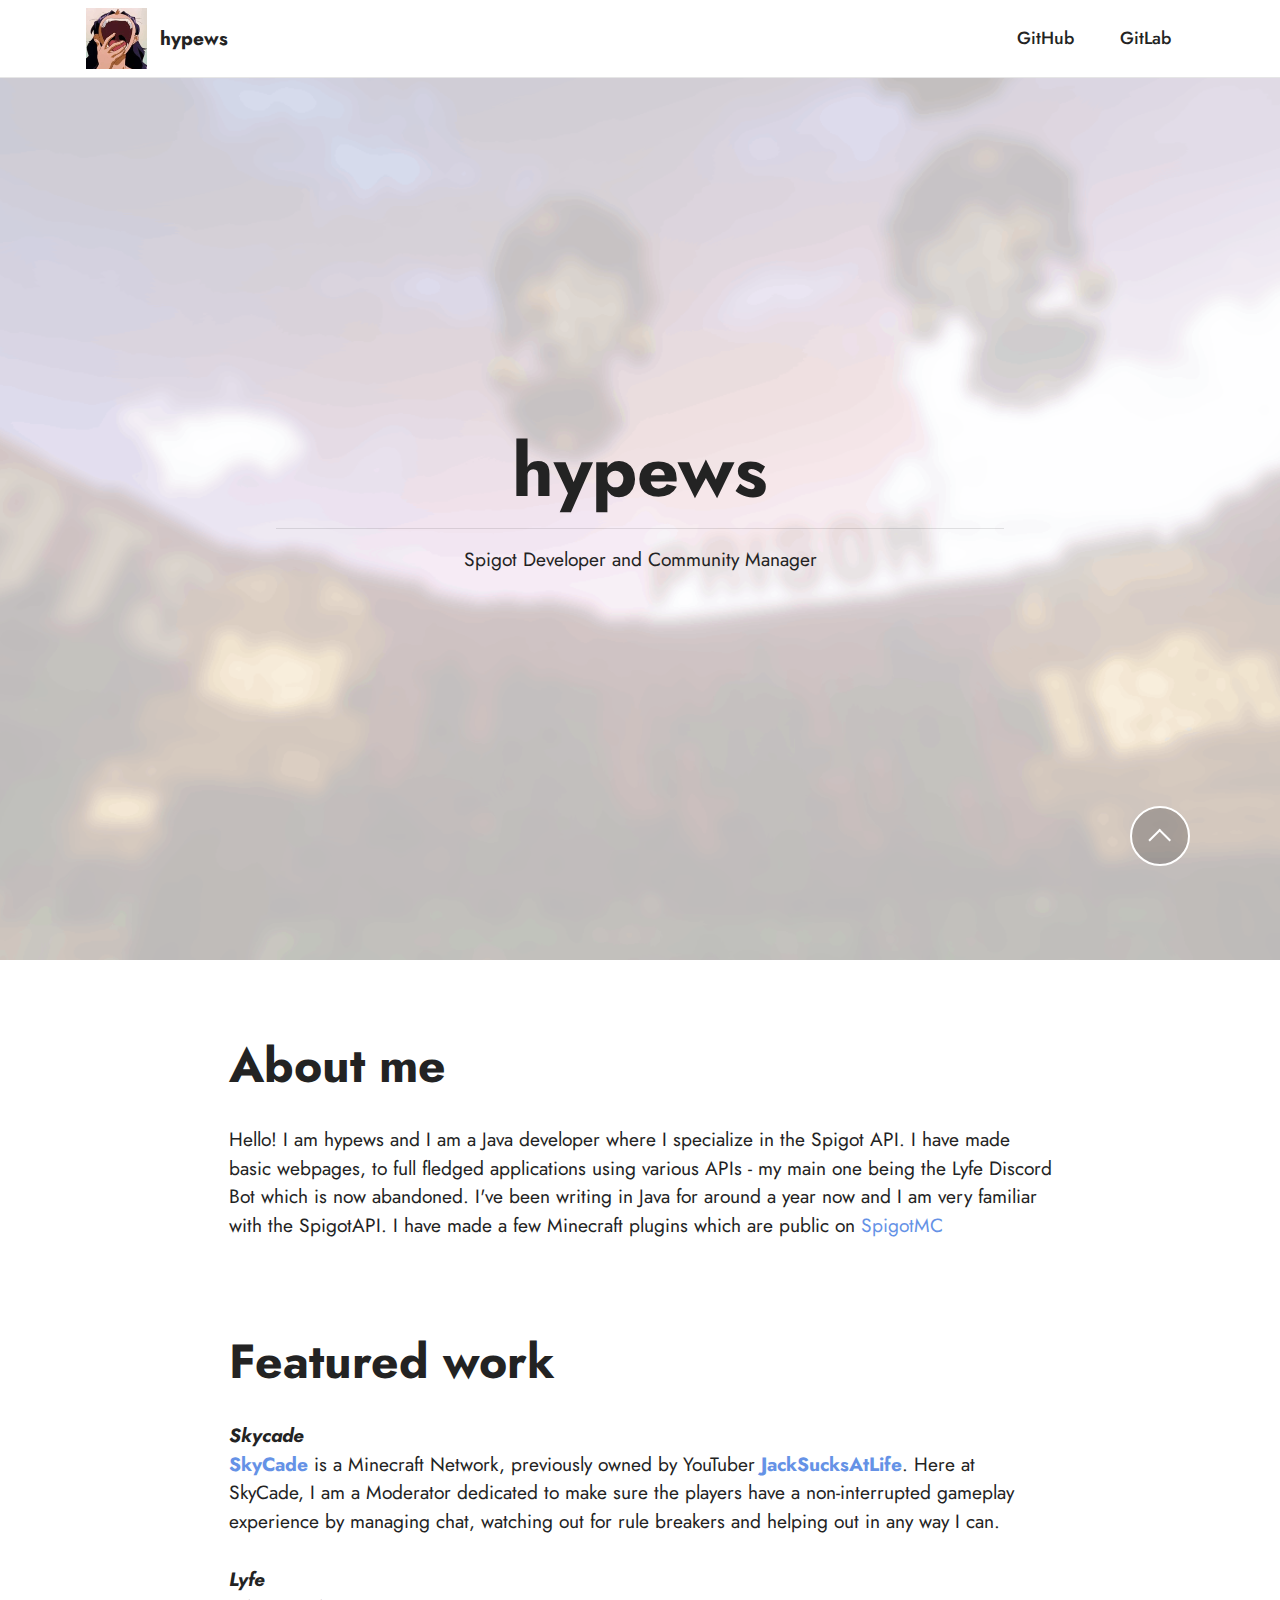
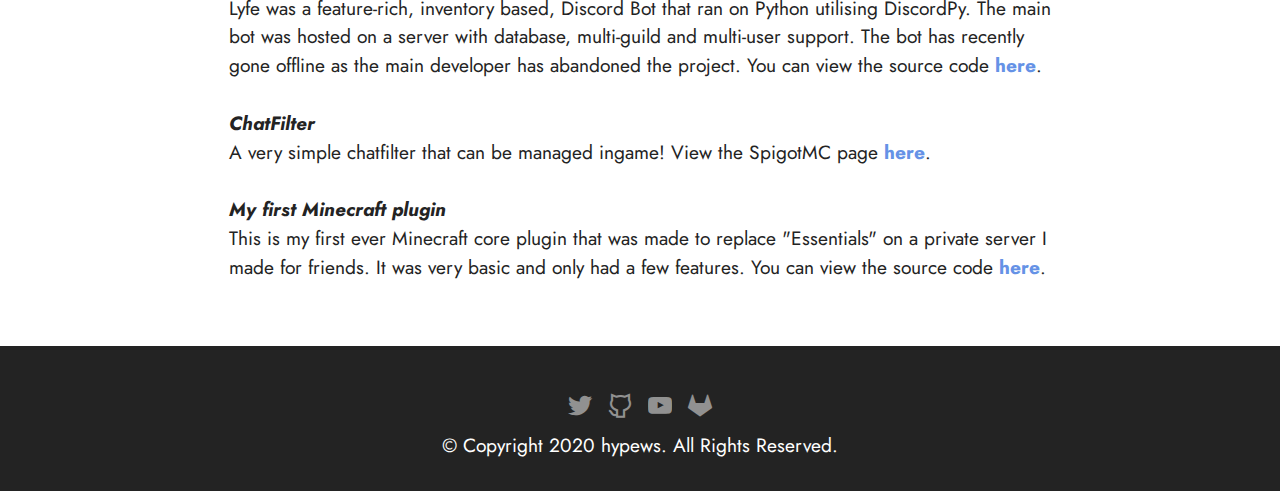
==== index.html @ 4311c2b2 "Removed advertising" ====
<!DOCTYPE html>
<html  >
<head>
  <!-- Site made with Mobirise Website Builder v5.3.0, https://mobirise.com -->
  <meta charset="UTF-8">
  <meta http-equiv="X-UA-Compatible" content="IE=edge">
  <meta name="generator" content="Mobirise v5.3.0, mobirise.com">
  <meta name="viewport" content="width=device-width, initial-scale=1, minimum-scale=1">
  <link rel="shortcut icon" href="assets/images/misato-121x121.png" type="image/x-icon">
  <meta name="description" content="The landing page for hypews.com">
  
  
  <title>hypews - Home</title>
  <link rel="stylesheet" href="assets/web/assets/mobirise-icons2/mobirise2.css">
  <link rel="stylesheet" href="assets/tether/tether.min.css">
  <link rel="stylesheet" href="assets/bootstrap/css/bootstrap.min.css">
  <link rel="stylesheet" href="assets/bootstrap/css/bootstrap-grid.min.css">
  <link rel="stylesheet" href="assets/bootstrap/css/bootstrap-reboot.min.css">
  <link rel="stylesheet" href="assets/animatecss/animate.css">
  <link rel="stylesheet" href="assets/dropdown/css/style.css">
  <link rel="stylesheet" href="assets/socicon/css/styles.css">
  <link rel="stylesheet" href="assets/theme/css/style.css">
  <link rel="preload" as="style" href="assets/mobirise/css/mbr-additional.css"><link rel="stylesheet" href="assets/mobirise/css/mbr-additional.css" type="text/css">
  
  
  
  
</head>
<body>
  
  <section class="menu cid-s48OLK6784" once="menu" id="menu1-h">
    
    <nav class="navbar navbar-dropdown navbar-fixed-top navbar-expand-lg">
        <div class="container">
            <div class="navbar-brand">
                <span class="navbar-logo">
                    <a href="https://hypews.com">
                        <img src="assets/images/misato-121x121.png" alt="Misato" style="height: 3.8rem;">
                    </a>
                </span>
                <span class="navbar-caption-wrap"><a class="navbar-caption text-black display-7" href="https://hypews.com">hypews</a></span>
            </div>
            <button class="navbar-toggler" type="button" data-toggle="collapse" data-target="#navbarSupportedContent" aria-controls="navbarNavAltMarkup" aria-expanded="false" aria-label="Toggle navigation">
                <div class="hamburger">
                    <span></span>
                    <span></span>
                    <span></span>
                    <span></span>
                </div>
            </button>
            <div class="collapse navbar-collapse" id="navbarSupportedContent">
                <ul class="navbar-nav nav-dropdown nav-right" data-app-modern-menu="true"><li class="nav-item"><a class="nav-link link text-black text-primary display-4" href="https://www.github.com/hypewsthedev">GitHub</a></li></ul>
                <ul class="navbar-nav nav-dropdown nav-right" data-app-modern-menu="true"><li class="nav-item"><a class="nav-link link text-black text-primary display-4" href="https://mywork.hypews.com">GitLab</a></li></ul>

                
            </div>
        </div>
    </nav>

</section>

<section class="header1 cid-s48MCQYojq mbr-fullscreen mbr-parallax-background" id="header1-f">

    

    <div class="mbr-overlay" style="opacity: 0.7; background-color: rgb(255, 255, 255);"></div>

    <div class="align-center container">
        <div class="row justify-content-center">
            <div class="col-12 col-lg-8">
                <h1 class="mbr-section-title mbr-fonts-style mb-3 display-1"><strong>hypews</strong></h1>
                <hr>
                <p class="mbr-text mbr-fonts-style display-7">Spigot Developer and Community Manager</p>
                
            </div>
        </div>
    </div>
</section>

<section class="content1 cid-s48udlf8KU" id="content1-8">
    
    <div class="container">
        <div class="row justify-content-center">
            <div class="title col-12 col-md-9">
                <h3 class="mbr-section-title mbr-fonts-style align-center mb-4 display-2"><strong>About me</strong></h3>
                <h4 class="mbr-section-subtitle align-center mbr-fonts-style mb-4 display-7">Hello! I am hypews and I am a Java developer where I specialize in the Spigot API. I have made basic webpages, to full fledged applications using various APIs - my main one being the Lyfe Discord Bot which is now abandoned. I've been writing in Java for around a year now and I am very familiar with the SpigotAPI. I have made a few Minecraft plugins which are public on <a href="https://www.spigotmc.org" class="text-primary">SpigotMC</a></h4>
                
            </div>
        </div>
    </div>
</section>

<section class="content1 cid-s48vaXqeL6" id="content1-b">
    
    <div class="container">
        <div class="row justify-content-center">
            <div class="title col-12 col-md-9">
                <h3 class="mbr-section-title mbr-fonts-style align-center mb-4 display-2"><strong>Featured work</strong></h3>
                <h4 class="mbr-section-subtitle align-center mbr-fonts-style mb-4 display-7"><strong><em>Skycade</em></strong><br><a href="https://www.skycade.net/" class="text-primary"><strong>SkyCade </strong></a>is a Minecraft Network, previously owned by YouTuber <a href="https://www.youtube.com/c/JackSucksAtLife" class="text-primary"><strong>JackSucksAtLife</strong></a>. Here at SkyCade, I am a Moderator dedicated to make sure the players have a non-interrupted gameplay experience by managing chat, watching out for rule breakers and helping out in any way I can.<br><br><strong><em>Lyfe</em></strong><br>Lyfe was a feature-rich, inventory based, Discord Bot that ran on Python utilising DiscordPy. The main bot was hosted on a server with database, multi-guild and multi-user support. The bot has recently gone offline as the main developer has abandoned the project. You can view the source code <a href="https://github.com/hypewsthedev/Lyfe-ABANDONED-" class="text-primary"><strong>here</strong></a>.<br><br><strong><em>ChatFilter</em></strong><br>A very simple chatfilter that can be managed ingame! View the SpigotMC page <a href="https://www.spigotmc.org/resources/ez-chatfilter-1-8-1-16-5.89641/" class="text-primary"><strong>here</strong></a>.<br><br><strong><em>My first Minecraft plugin</em></strong><br>This is my first ever Minecraft core plugin that was made to replace "Essentials" on a private server I made for friends. It was very basic and only had a few features. You can view the source code <a href="https://github.com/hypewsthedev/FroggiesCore" class="text-primary"><strong>here</strong></a>.</h4>
                
            </div>
        </div>
    </div>
</section>

<section class="footer3 cid-s48P1Icc8J" once="footers" id="footer3-i">

    

    

    <div class="container">
        <div class="media-container-row align-center mbr-white">
            <div class="row row-links">
                <ul class="foot-menu">
                    
                    
                    
                    
                    
                <li class="foot-menu-item mbr-fonts-style display-7"></li><li class="foot-menu-item mbr-fonts-style display-7"></li><li class="foot-menu-item mbr-fonts-style display-7"></li></ul>
            </div>
            <div class="row social-row">
                <div class="social-list align-right pb-2">
                    
                    
                    
                    
                    
                    
                <div class="soc-item">
                        <a href="https://twitter.com/nothypews" target="_blank">
                            <span class="mbr-iconfont mbr-iconfont-social socicon-twitter socicon"></span>
                        </a>
                    </div><div class="soc-item">
                        <a href="https://www.github.com/hypewsthedev" target="_blank">
                            <span class="mbr-iconfont mbr-iconfont-social mobi-mbri-github mobi-mbri"></span>
                        </a>
                    </div><div class="soc-item">
                        <a href="https://www.youtube.com/channel/UC7QT_BoThCjXbhr1gZHFKJg" target="_blank">
                            <span class="mbr-iconfont mbr-iconfont-social socicon-youtube socicon"></span>
                        </a>
                    </div><div class="soc-item">
                        <a href="https://gitlab.com/notHypews" target="_blank">
                            <span class="mbr-iconfont mbr-iconfont-social socicon-gitlab socicon"></span>
                        </a>
                    </div></div>
            </div>
            <div class="row row-copirayt">
                <p class="mbr-text mb-0 mbr-fonts-style mbr-white align-center display-7">
                    © Copyright 2020 hypews. All Rights Reserved.
                </p>
            </div>
        </div>
    </div>
</section>

 <div id="scrollToTop" class="scrollToTop mbr-arrow-up"><a style="text-align: center;"><i class="mbr-arrow-up-icon mbr-arrow-up-icon-cm cm-icon cm-icon-smallarrow-up"></i></a></div>
    <input name="animation" type="hidden">
  </body>
</html>
---- assets/web/assets/mobirise-icons2/mobirise2.css ----
@font-face {
  font-family: 'Moririse2';
  font-display: swap;
  src:  url('mobirise2.eot?f2bix4');
  src:  url('mobirise2.eot?f2bix4#iefix') format('embedded-opentype'),
    url('mobirise2.ttf?f2bix4') format('truetype'),
    url('mobirise2.woff?f2bix4') format('woff'),
    url('mobirise2.svg?f2bix4#mobirise2') format('svg');
  font-weight: normal;
  font-style: normal;
}

[class^="mobi-"], [class*=" mobi-"] {
  /* use !important to prevent issues with browser extensions that change fonts */
  font-family: 'Moririse2' !important;
  speak: none;
  font-style: normal;
  font-weight: normal;
  font-variant: normal;
  text-transform: none;
  line-height: 1;

  /* Better Font Rendering =========== */
  -webkit-font-smoothing: antialiased;
  -moz-osx-font-smoothing: grayscale;
}

.mobi-mbri-add-submenu:before {
  content: "\e900";
}
.mobi-mbri-alert:before {
  content: "\e901";
}
.mobi-mbri-align-center:before {
  content: "\e902";
}
.mobi-mbri-align-justify:before {
  content: "\e903";
}
.mobi-mbri-align-left:before {
  content: "\e904";
}
.mobi-mbri-align-right:before {
  content: "\e905";
}
.mobi-mbri-android:before {
  content: "\e906";
}
.mobi-mbri-apple:before {
  content: "\e907";
}
.mobi-mbri-arrow-down:before {
  content: "\e908";
}
.mobi-mbri-arrow-next:before {
  content: "\e909";
}
.mobi-mbri-arrow-prev:before {
  content: "\e90a";
}
.mobi-mbri-arrow-up:before {
  content: "\e90b";
}
.mobi-mbri-bold:before {
  content: "\e90c";
}
.mobi-mbri-bookmark:before {
  content: "\e90d";
}
.mobi-mbri-bootstrap:before {
  content: "\e90e";
}
.mobi-mbri-briefcase:before {
  content: "\e90f";
}
.mobi-mbri-browse:before {
  content: "\e910";
}
.mobi-mbri-bulleted-list:before {
  content: "\e911";
}
.mobi-mbri-calendar:before {
  content: "\e912";
}
.mobi-mbri-camera:before {
  content: "\e913";
}
.mobi-mbri-cart-add:before {
  content: "\e914";
}
.mobi-mbri-cart-full:before {
  content: "\e915";
}
.mobi-mbri-cash:before {
  content: "\e916";
}
.mobi-mbri-change-style:before {
  content: "\e917";
}
.mobi-mbri-chat:before {
  content: "\e918";
}
.mobi-mbri-clock:before {
  content: "\e919";
}
.mobi-mbri-close:before {
  content: "\e91a";
}
.mobi-mbri-cloud:before {
  content: "\e91b";
}
.mobi-mbri-code:before {
  content: "\e91c";
}
.mobi-mbri-contact-form:before {
  content: "\e91d";
}
.mobi-mbri-credit-card:before {
  content: "\e91e";
}
.mobi-mbri-cursor-click:before {
  content: "\e91f";
}
.mobi-mbri-cust-feedback:before {
  content: "\e920";
}
.mobi-mbri-database:before {
  content: "\e921";
}
.mobi-mbri-delivery:before {
  content: "\e922";
}
.mobi-mbri-desktop:before {
  content: "\e923";
}
.mobi-mbri-devices:before {
  content: "\e924";
}
.mobi-mbri-down:before {
  content: "\e925";
}
.mobi-mbri-download-2:before {
  content: "\e926";
}
.mobi-mbri-download:before {
  content: "\e927";
}
.mobi-mbri-drag-n-drop-2:before {
  content: "\e928";
}
.mobi-mbri-drag-n-drop:before {
  content: "\e929";
}
.mobi-mbri-edit-2:before {
  content: "\e92a";
}
.mobi-mbri-edit:before {
  content: "\e92b";
}
.mobi-mbri-error:before {
  content: "\e92c";
}
.mobi-mbri-extension:before {
  content: "\e92d";
}
.mobi-mbri-features:before {
  content: "\e92e";
}
.mobi-mbri-file:before {
  content: "\e92f";
}
.mobi-mbri-flag:before {
  content: "\e930";
}
.mobi-mbri-folder:before {
  content: "\e931";
}
.mobi-mbri-gift:before {
  content: "\e932";
}
.mobi-mbri-github:before {
  content: "\e933";
}
.mobi-mbri-globe-2:before {
  content: "\e934";
}
.mobi-mbri-globe:before {
  content: "\e935";
}
.mobi-mbri-growing-chart:before {
  content: "\e936";
}
.mobi-mbri-hearth:before {
  content: "\e937";
}
.mobi-mbri-help:before {
  content: "\e938";
}
.mobi-mbri-home:before {
  content: "\e939";
}
.mobi-mbri-hot-cup:before {
  content: "\e93a";
}
.mobi-mbri-idea:before {
  content: "\e93b";
}
.mobi-mbri-image-gallery:before {
  content: "\e93c";
}
.mobi-mbri-image-slider:before {
  content: "\e93d";
}
.mobi-mbri-info:before {
  content: "\e93e";
}
.mobi-mbri-italic:before {
  content: "\e93f";
}
.mobi-mbri-key:before {
  content: "\e940";
}
.mobi-mbri-laptop:before {
  content: "\e941";
}
.mobi-mbri-layers:before {
  content: "\e942";
}
.mobi-mbri-left-right:before {
  content: "\e943";
}
.mobi-mbri-left:before {
  content: "\e944";
}
.mobi-mbri-letter:before {
  content: "\e945";
}
.mobi-mbri-like:before {
  content: "\e946";
}
.mobi-mbri-link:before {
  content: "\e947";
}
.mobi-mbri-lock:before {
  content: "\e948";
}
.mobi-mbri-login:before {
  content: "\e949";
}
.mobi-mbri-logout:before {
  content: "\e94a";
}
.mobi-mbri-magic-stick:before {
  content: "\e94b";
}
.mobi-mbri-map-pin:before {
  content: "\e94c";
}
.mobi-mbri-menu:before {
  content: "\e94d";
}
.mobi-mbri-mobile-2:before {
  content: "\e94e";
}
.mobi-mbri-mobile-horizontal:before {
  content: "\e94f";
}
.mobi-mbri-mobile:before {
  content: "\e950";
}
.mobi-mbri-mobirise:before {
  content: "\e951";
}
.mobi-mbri-more-horizontal:before {
  content: "\e952";
}
.mobi-mbri-more-vertical:before {
  content: "\e953";
}
.mobi-mbri-music:before {
  content: "\e954";
}
.mobi-mbri-new-file:before {
  content: "\e955";
}
.mobi-mbri-numbered-list:before {
  content: "\e956";
}
.mobi-mbri-opened-folder:before {
  content: "\e957";
}
.mobi-mbri-pages:before {
  content: "\e958";
}
.mobi-mbri-paper-plane:before {
  content: "\e959";
}
.mobi-mbri-paperclip:before {
  content: "\e95a";
}
.mobi-mbri-phone:before {
  content: "\e95b";
}
.mobi-mbri-photo:before {
  content: "\e95c";
}
.mobi-mbri-photos:before {
  content: "\e95d";
}
.mobi-mbri-pin:before {
  content: "\e95e";
}
.mobi-mbri-play:before {
  content: "\e95f";
}
.mobi-mbri-plus:before {
  content: "\e960";
}
.mobi-mbri-preview:before {
  content: "\e961";
}
.mobi-mbri-print:before {
  content: "\e962";
}
.mobi-mbri-protect:before {
  content: "\e963";
}
.mobi-mbri-question:before {
  content: "\e964";
}
.mobi-mbri-quote-left:before {
  content: "\e965";
}
.mobi-mbri-quote-right:before {
  content: "\e966";
}
.mobi-mbri-redo:before {
  content: "\e967";
}
.mobi-mbri-refresh:before {
  content: "\e968";
}
.mobi-mbri-responsive-2:before {
  content: "\e969";
}
.mobi-mbri-responsive:before {
  content: "\e96a";
}
.mobi-mbri-right:before {
  content: "\e96b";
}
.mobi-mbri-rocket:before {
  content: "\e96c";
}
.mobi-mbri-sad-face:before {
  content: "\e96d";
}
.mobi-mbri-sale:before {
  content: "\e96e";
}
.mobi-mbri-save:before {
  content: "\e96f";
}
.mobi-mbri-search:before {
  content: "\e970";
}
.mobi-mbri-setting-2:before {
  content: "\e971";
}
.mobi-mbri-setting-3:before {
  content: "\e972";
}
.mobi-mbri-setting:before {
  content: "\e973";
}
.mobi-mbri-share:before {
  content: "\e974";
}
.mobi-mbri-shopping-bag:before {
  content: "\e975";
}
.mobi-mbri-shopping-basket:before {
  content: "\e976";
}
.mobi-mbri-shopping-cart:before {
  content: "\e977";
}
.mobi-mbri-sites:before {
  content: "\e978";
}
.mobi-mbri-smile-face:before {
  content: "\e979";
}
.mobi-mbri-speed:before {
  content: "\e97a";
}
.mobi-mbri-star:before {
  content: "\e97b";
}
.mobi-mbri-success:before {
  content: "\e97c";
}
.mobi-mbri-sun:before {
  content: "\e97d";
}
.mobi-mbri-sun2:before {
  content: "\e97e";
}
.mobi-mbri-tablet-vertical:before {
  content: "\e97f";
}
.mobi-mbri-tablet:before {
  content: "\e980";
}
.mobi-mbri-target:before {
  content: "\e981";
}
.mobi-mbri-timer:before {
  content: "\e982";
}
.mobi-mbri-to-ftp:before {
  content: "\e983";
}
.mobi-mbri-to-local-drive:before {
  content: "\e984";
}
.mobi-mbri-touch-swipe:before {
  content: "\e985";
}
.mobi-mbri-touch:before {
  content: "\e986";
}
.mobi-mbri-trash:before {
  content: "\e987";
}
.mobi-mbri-underline:before {
  content: "\e988";
}
.mobi-mbri-undo:before {
  content: "\e989";
}
.mobi-mbri-unlink:before {
  content: "\e98a";
}
.mobi-mbri-unlock:before {
  content: "\e98b";
}
.mobi-mbri-up-down:before {
  content: "\e98c";
}
.mobi-mbri-up:before {
  content: "\e98d";
}
.mobi-mbri-update:before {
  content: "\e98e";
}
.mobi-mbri-upload-2:before {
  content: "\e98f";
}
.mobi-mbri-upload:before {
  content: "\e990";
}
.mobi-mbri-user-2:before {
  content: "\e991";
}
.mobi-mbri-user:before {
  content: "\e992";
}
.mobi-mbri-users:before {
  content: "\e993";
}
.mobi-mbri-video-play:before {
  content: "\e994";
}
.mobi-mbri-video:before {
  content: "\e995";
}
.mobi-mbri-watch:before {
  content: "\e996";
}
.mobi-mbri-website-theme-2:before {
  content: "\e997";
}
.mobi-mbri-website-theme:before {
  content: "\e998";
}
.mobi-mbri-wifi:before {
  content: "\e999";
}
.mobi-mbri-windows:before {
  content: "\e99a";
}
.mobi-mbri-zoom-in:before {
  content: "\e99b";
}
.mobi-mbri-zoom-out:before {
  content: "\e99c";
}
---- assets/dropdown/css/style.css ----
.navbar-dropdown {
  left: 0;
  padding: 0;
  position: absolute;
  right: 0;
  top: 0;
  transition: all 0.45s ease;
  z-index: 1030;
  background: #282828; }
  .navbar-dropdown .navbar-logo {
    margin-right: 0.8rem;
    transition: margin 0.3s ease-in-out;
    vertical-align: middle; }
    .navbar-dropdown .navbar-logo img {
      height: 3.125rem;
      transition: all 0.3s ease-in-out; }
    .navbar-dropdown .navbar-logo.mbr-iconfont {
      font-size: 3.125rem;
      line-height: 3.125rem; }
  .navbar-dropdown .navbar-caption {
    font-weight: 700;
    white-space: normal;
    vertical-align: -4px;
    line-height: 3.125rem !important; }
    .navbar-dropdown .navbar-caption, .navbar-dropdown .navbar-caption:hover {
      color: inherit;
      text-decoration: none; }
  .navbar-dropdown .mbr-iconfont + .navbar-caption {
    vertical-align: -1px; }
  .navbar-dropdown.navbar-fixed-top {
    position: fixed; }
  .navbar-dropdown .navbar-brand span {
    vertical-align: -4px; }
  .navbar-dropdown.bg-color.transparent {
    background: none; }
  .navbar-dropdown.navbar-short .navbar-brand {
    padding: 0.625rem 0; }
    .navbar-dropdown.navbar-short .navbar-brand span {
      vertical-align: -1px; }
  .navbar-dropdown.navbar-short .navbar-caption {
    line-height: 2.375rem !important;
    vertical-align: -2px; }
  .navbar-dropdown.navbar-short .navbar-logo {
    margin-right: 0.5rem; }
    .navbar-dropdown.navbar-short .navbar-logo img {
      height: 2.375rem; }
    .navbar-dropdown.navbar-short .navbar-logo.mbr-iconfont {
      font-size: 2.375rem;
      line-height: 2.375rem; }
  .navbar-dropdown.navbar-short .mbr-table-cell {
    height: 3.625rem; }
  .navbar-dropdown .navbar-close {
    left: 0.6875rem;
    position: fixed;
    top: 0.75rem;
    z-index: 1000; }
  .navbar-dropdown .hamburger-icon {
    content: "";
    display: inline-block;
    vertical-align: middle;
    width: 16px;
    -webkit-box-shadow: 0 -6px 0 1px #282828,0 0 0 1px #282828,0 6px 0 1px #282828;
    -moz-box-shadow: 0 -6px 0 1px #282828,0 0 0 1px #282828,0 6px 0 1px #282828;
    box-shadow: 0 -6px 0 1px #282828,0 0 0 1px #282828,0 6px 0 1px #282828; }

.dropdown-menu .dropdown-toggle[data-toggle="dropdown-submenu"]::after {
  border-bottom: 0.35em solid transparent;
  border-left: 0.35em solid;
  border-right: 0;
  border-top: 0.35em solid transparent;
  margin-left: 0.3rem; }

.dropdown-menu .dropdown-item:focus {
  outline: 0; }

.nav-dropdown {
  font-size: 0.75rem;
  font-weight: 500;
  height: auto !important; }
  .nav-dropdown .nav-btn {
    padding-left: 1rem; }
  .nav-dropdown .link {
    margin: .667em 1.667em;
    font-weight: 500;
    padding: 0;
    transition: color .2s ease-in-out; }
    .nav-dropdown .link.dropdown-toggle {
      margin-right: 2.583em; }
      .nav-dropdown .link.dropdown-toggle::after {
        margin-left: .25rem;
        border-top: 0.35em solid;
        border-right: 0.35em solid transparent;
        border-left: 0.35em solid transparent;
        border-bottom: 0; }
      .nav-dropdown .link.dropdown-toggle[aria-expanded="true"] {
        margin: 0;
        padding: 0.667em 3.263em  0.667em 1.667em; }
  .nav-dropdown .link::after,
  .nav-dropdown .dropdown-item::after {
    color: inherit; }
  .nav-dropdown .btn {
    font-size: 0.75rem;
    font-weight: 700;
    letter-spacing: 0;
    margin-bottom: 0;
    padding-left: 1.25rem;
    padding-right: 1.25rem; }
  .nav-dropdown .dropdown-menu {
    border-radius: 0;
    border: 0;
    left: 0;
    margin: 0;
    padding-bottom: 1.25rem;
    padding-top: 1.25rem;
    position: relative; }
  .nav-dropdown .dropdown-submenu {
    margin-left: 0.125rem;
    top: 0; }
  .nav-dropdown .dropdown-item {
    font-weight: 500;
    line-height: 2;
    padding: 0.3846em 4.615em 0.3846em 1.5385em;
    position: relative;
    transition: color .2s ease-in-out, background-color .2s ease-in-out; }
    .nav-dropdown .dropdown-item::after {
      margin-top: -0.3077em;
      position: absolute;
      right: 1.1538em;
      top: 50%; }
    .nav-dropdown .dropdown-item:focus, .nav-dropdown .dropdown-item:hover {
      background: none; }

@media (max-width: 767px) {
  .nav-dropdown.navbar-toggleable-sm {
    bottom: 0;
    display: none;
    left: 0;
    overflow-x: hidden;
    position: fixed;
    top: 0;
    transform: translateX(-100%);
    -ms-transform: translateX(-100%);
    -webkit-transform: translateX(-100%);
    width: 18.75rem;
    z-index: 999; } }
.nav-dropdown.navbar-toggleable-xl {
  bottom: 0;
  display: none;
  left: 0;
  overflow-x: hidden;
  position: fixed;
  top: 0;
  transform: translateX(-100%);
  -ms-transform: translateX(-100%);
  -webkit-transform: translateX(-100%);
  width: 18.75rem;
  z-index: 999; }

.nav-dropdown-sm {
  display: block !important;
  overflow-x: hidden;
  overflow: auto;
  padding-top: 3.875rem; }
  .nav-dropdown-sm::after {
    content: "";
    display: block;
    height: 3rem;
    width: 100%; }
  .nav-dropdown-sm.collapse.in ~ .navbar-close {
    display: block !important; }
  .nav-dropdown-sm.collapsing, .nav-dropdown-sm.collapse.in {
    transform: translateX(0);
    -ms-transform: translateX(0);
    -webkit-transform: translateX(0);
    transition: all 0.25s ease-out;
    -webkit-transition: all 0.25s ease-out;
    background: #282828; }
  .nav-dropdown-sm.collapsing[aria-expanded="false"] {
    transform: translateX(-100%);
    -ms-transform: translateX(-100%);
    -webkit-transform: translateX(-100%); }
  .nav-dropdown-sm .nav-item {
    display: block;
    margin-left: 0 !important;
    padding-left: 0; }
  .nav-dropdown-sm .link,
  .nav-dropdown-sm .dropdown-item {
    border-top: 1px dotted rgba(255, 255, 255, 0.1);
    font-size: 0.8125rem;
    line-height: 1.6;
    margin: 0 !important;
    padding: 0.875rem 2.4rem 0.875rem 1.5625rem !important;
    position: relative;
    white-space: normal; }
    .nav-dropdown-sm .link:focus, .nav-dropdown-sm .link:hover,
    .nav-dropdown-sm .dropdown-item:focus,
    .nav-dropdown-sm .dropdown-item:hover {
      background: rgba(0, 0, 0, 0.2) !important;
      color: #c0a375; }
  .nav-dropdown-sm .nav-btn {
    position: relative;
    padding: 1.5625rem 1.5625rem 0 1.5625rem; }
    .nav-dropdown-sm .nav-btn::before {
      border-top: 1px dotted rgba(255, 255, 255, 0.1);
      content: "";
      left: 0;
      position: absolute;
      top: 0;
      width: 100%; }
    .nav-dropdown-sm .nav-btn + .nav-btn {
      padding-top: 0.625rem; }
      .nav-dropdown-sm .nav-btn + .nav-btn::before {
        display: none; }
  .nav-dropdown-sm .btn {
    padding: 0.625rem 0; }
  .nav-dropdown-sm .dropdown-toggle[data-toggle="dropdown-submenu"]::after {
    margin-left: .25rem;
    border-top: 0.35em solid;
    border-right: 0.35em solid transparent;
    border-left: 0.35em solid transparent;
    border-bottom: 0; }
  .nav-dropdown-sm .dropdown-toggle[data-toggle="dropdown-submenu"][aria-expanded="true"]::after {
    border-top: 0;
    border-right: 0.35em solid transparent;
    border-left: 0.35em solid transparent;
    border-bottom: 0.35em solid; }
  .nav-dropdown-sm .dropdown-menu {
    margin: 0;
    padding: 0;
    position: relative;
    top: 0;
    left: 0;
    width: 100%;
    border: 0;
    float: none;
    border-radius: 0;
    background: none; }
  .nav-dropdown-sm .dropdown-submenu {
    left: 100%;
    margin-left: 0.125rem;
    margin-top: -1.25rem;
    top: 0; }

.navbar-toggleable-sm .nav-dropdown .dropdown-menu {
  position: absolute; }

.navbar-toggleable-sm .nav-dropdown .dropdown-submenu {
  left: 100%;
  margin-left: 0.125rem;
  margin-top: -1.25rem;
  top: 0; }

.navbar-toggleable-sm.opened .nav-dropdown .dropdown-menu {
  position: relative; }

.navbar-toggleable-sm.opened .nav-dropdown .dropdown-submenu {
  left: 0;
  margin-left: 00rem;
  margin-top: 0rem;
  top: 0; }

.is-builder .nav-dropdown.collapsing {
  transition: none !important; }

/*# sourceMappingURL=style.css.map */
---- assets/socicon/css/styles.css ----
@charset "UTF-8";

@font-face {
  font-family: 'Socicon';
  src:  url('../fonts/socicon.eot');
  src:  url('../fonts/socicon.eot?#iefix') format('embedded-opentype'),
    url('../fonts/socicon.woff2') format('woff2'),
    url('../fonts/socicon.ttf') format('truetype'),
    url('../fonts/socicon.woff') format('woff'),
    url('../fonts/socicon.svg#socicon') format('svg');
  font-weight: normal;
  font-style: normal;
  font-display: swap;
}

[data-icon]:before {
  font-family: "socicon" !important;
  content: attr(data-icon);
  font-style: normal !important;
  font-weight: normal !important;
  font-variant: normal !important;
  text-transform: none !important;
  speak: none;
  line-height: 1;
  -webkit-font-smoothing: antialiased;
  -moz-osx-font-smoothing: grayscale;
}

[class^="socicon-"], [class*=" socicon-"] {
  /* use !important to prevent issues with browser extensions that change fonts */
  font-family: 'Socicon' !important;
  speak: none;
  font-style: normal;
  font-weight: normal;
  font-variant: normal;
  text-transform: none;
  line-height: 1;

  /* Better Font Rendering =========== */
  -webkit-font-smoothing: antialiased;
  -moz-osx-font-smoothing: grayscale;
}

.socicon-eitaa:before {
  content: "\e97c";
}
.socicon-soroush:before {
  content: "\e97d";
}
.socicon-bale:before {
  content: "\e97e";
}
.socicon-zazzle:before {
  content: "\e97b";
}
.socicon-society6:before {
  content: "\e97a";
}
.socicon-redbubble:before {
  content: "\e979";
}
.socicon-avvo:before {
  content: "\e978";
}
.socicon-stitcher:before {
  content: "\e977";
}
.socicon-googlehangouts:before {
  content: "\e974";
}
.socicon-dlive:before {
  content: "\e975";
}
.socicon-vsco:before {
  content: "\e976";
}
.socicon-flipboard:before {
  content: "\e973";
}
.socicon-ubuntu:before {
  content: "\e958";
}
.socicon-artstation:before {
  content: "\e959";
}
.socicon-invision:before {
  content: "\e95a";
}
.socicon-torial:before {
  content: "\e95b";
}
.socicon-collectorz:before {
  content: "\e95c";
}
.socicon-seenthis:before {
  content: "\e95d";
}
.socicon-googleplaymusic:before {
  content: "\e95e";
}
.socicon-debian:before {
  content: "\e95f";
}
.socicon-filmfreeway:before {
  content: "\e960";
}
.socicon-gnome:before {
  content: "\e961";
}
.socicon-itchio:before {
  content: "\e962";
}
.socicon-jamendo:before {
  content: "\e963";
}
.socicon-mix:before {
  content: "\e964";
}
.socicon-sharepoint:before {
  content: "\e965";
}
.socicon-tinder:before {
  content: "\e966";
}
.socicon-windguru:before {
  content: "\e967";
}
.socicon-cdbaby:before {
  content: "\e968";
}
.socicon-elementaryos:before {
  content: "\e969";
}
.socicon-stage32:before {
  content: "\e96a";
}
.socicon-tiktok:before {
  content: "\e96b";
}
.socicon-gitter:before {
  content: "\e96c";
}
.socicon-letterboxd:before {
  content: "\e96d";
}
.socicon-threema:before {
  content: "\e96e";
}
.socicon-splice:before {
  content: "\e96f";
}
.socicon-metapop:before {
  content: "\e970";
}
.socicon-naver:before {
  content: "\e971";
}
.socicon-remote:before {
  content: "\e972";
}
.socicon-internet:before {
  content: "\e957";
}
.socicon-moddb:before {
  content: "\e94b";
}
.socicon-indiedb:before {
  content: "\e94c";
}
.socicon-traxsource:before {
  content: "\e94d";
}
.socicon-gamefor:before {
  content: "\e94e";
}
.socicon-pixiv:before {
  content: "\e94f";
}
.socicon-myanimelist:before {
  content: "\e950";
}
.socicon-blackberry:before {
  content: "\e951";
}
.socicon-wickr:before {
  content: "\e952";
}
.socicon-spip:before {
  content: "\e953";
}
.socicon-napster:before {
  content: "\e954";
}
.socicon-beatport:before {
  content: "\e955";
}
.socicon-hackerone:before {
  content: "\e956";
}
.socicon-hackernews:before {
  content: "\e946";
}
.socicon-smashwords:before {
  content: "\e947";
}
.socicon-kobo:before {
  content: "\e948";
}
.socicon-bookbub:before {
  content: "\e949";
}
.socicon-mailru:before {
  content: "\e94a";
}
.socicon-gitlab:before {
  content: "\e945";
}
.socicon-instructables:before {
  content: "\e944";
}
.socicon-portfolio:before {
  content: "\e943";
}
.socicon-codered:before {
  content: "\e940";
}
.socicon-origin:before {
  content: "\e941";
}
.socicon-nextdoor:before {
  content: "\e942";
}
.socicon-udemy:before {
  content: "\e93f";
}
.socicon-livemaster:before {
  content: "\e93e";
}
.socicon-crunchbase:before {
  content: "\e93b";
}
.socicon-homefy:before {
  content: "\e93c";
}
.socicon-calendly:before {
  content: "\e93d";
}
.socicon-realtor:before {
  content: "\e90f";
}
.socicon-tidal:before {
  content: "\e910";
}
.socicon-qobuz:before {
  content: "\e911";
}
.socicon-natgeo:before {
  content: "\e912";
}
.socicon-mastodon:before {
  content: "\e913";
}
.socicon-unsplash:before {
  content: "\e914";
}
.socicon-homeadvisor:before {
  content: "\e915";
}
.socicon-angieslist:before {
  content: "\e916";
}
.socicon-codepen:before {
  content: "\e917";
}
.socicon-slack:before {
  content: "\e918";
}
.socicon-openaigym:before {
  content: "\e919";
}
.socicon-logmein:before {
  content: "\e91a";
}
.socicon-fiverr:before {
  content: "\e91b";
}
.socicon-gotomeeting:before {
  content: "\e91c";
}
.socicon-aliexpress:before {
  content: "\e91d";
}
.socicon-guru:before {
  content: "\e91e";
}
.socicon-appstore:before {
  content: "\e91f";
}
.socicon-homes:before {
  content: "\e920";
}
.socicon-zoom:before {
  content: "\e921";
}
.socicon-alibaba:before {
  content: "\e922";
}
.socicon-craigslist:before {
  content: "\e923";
}
.socicon-wix:before {
  content: "\e924";
}
.socicon-redfin:before {
  content: "\e925";
}
.socicon-googlecalendar:before {
  content: "\e926";
}
.socicon-shopify:before {
  content: "\e927";
}
.socicon-freelancer:before {
  content: "\e928";
}
.socicon-seedrs:before {
  content: "\e929";
}
.socicon-bing:before {
  content: "\e92a";
}
.socicon-doodle:before {
  content: "\e92b";
}
.socicon-bonanza:before {
  content: "\e92c";
}
.socicon-squarespace:before {
  content: "\e92d";
}
.socicon-toptal:before {
  content: "\e92e";
}
.socicon-gust:before {
  content: "\e92f";
}
.socicon-ask:before {
  content: "\e930";
}
.socicon-trulia:before {
  content: "\e931";
}
.socicon-loomly:before {
  content: "\e932";
}
.socicon-ghost:before {
  content: "\e933";
}
.socicon-upwork:before {
  content: "\e934";
}
.socicon-fundable:before {
  content: "\e935";
}
.socicon-booking:before {
  content: "\e936";
}
.socicon-googlemaps:before {
  content: "\e937";
}
.socicon-zillow:before {
  content: "\e938";
}
.socicon-niconico:before {
  content: "\e939";
}
.socicon-toneden:before {
  content: "\e93a";
}
.socicon-augment:before {
  content: "\e908";
}
.socicon-bitbucket:before {
  content: "\e909";
}
.socicon-fyuse:before {
  content: "\e90a";
}
.socicon-yt-gaming:before {
  content: "\e90b";
}
.socicon-sketchfab:before {
  content: "\e90c";
}
.socicon-mobcrush:before {
  content: "\e90d";
}
.socicon-microsoft:before {
  content: "\e90e";
}
.socicon-pandora:before {
  content: "\e907";
}
.socicon-messenger:before {
  content: "\e906";
}
.socicon-gamewisp:before {
  content: "\e905";
}
.socicon-bloglovin:before {
  content: "\e904";
}
.socicon-tunein:before {
  content: "\e903";
}
.socicon-gamejolt:before {
  content: "\e901";
}
.socicon-trello:before {
  content: "\e902";
}
.socicon-spreadshirt:before {
  content: "\e900";
}
.socicon-500px:before {
  content: "\e000";
}
.socicon-8tracks:before {
  content: "\e001";
}
.socicon-airbnb:before {
  content: "\e002";
}
.socicon-alliance:before {
  content: "\e003";
}
.socicon-amazon:before {
  content: "\e004";
}
.socicon-amplement:before {
  content: "\e005";
}
.socicon-android:before {
  content: "\e006";
}
.socicon-angellist:before {
  content: "\e007";
}
.socicon-apple:before {
  content: "\e008";
}
.socicon-appnet:before {
  content: "\e009";
}
.socicon-baidu:before {
  content: "\e00a";
}
.socicon-bandcamp:before {
  content: "\e00b";
}
.socicon-battlenet:before {
  content: "\e00c";
}
.socicon-mixer:before {
  content: "\e00d";
}
.socicon-bebee:before {
  content: "\e00e";
}
.socicon-bebo:before {
  content: "\e00f";
}
.socicon-behance:before {
  content: "\e010";
}
.socicon-blizzard:before {
  content: "\e011";
}
.socicon-blogger:before {
  content: "\e012";
}
.socicon-buffer:before {
  content: "\e013";
}
.socicon-chrome:before {
  content: "\e014";
}
.socicon-coderwall:before {
  content: "\e015";
}
.socicon-curse:before {
  content: "\e016";
}
.socicon-dailymotion:before {
  content: "\e017";
}
.socicon-deezer:before {
  content: "\e018";
}
.socicon-delicious:before {
  content: "\e019";
}
.socicon-deviantart:before {
  content: "\e01a";
}
.socicon-diablo:before {
  content: "\e01b";
}
.socicon-digg:before {
  content: "\e01c";
}
.socicon-discord:before {
  content: "\e01d";
}
.socicon-disqus:before {
  content: "\e01e";
}
.socicon-douban:before {
  content: "\e01f";
}
.socicon-draugiem:before {
  content: "\e020";
}
.socicon-dribbble:before {
  content: "\e021";
}
.socicon-drupal:before {
  content: "\e022";
}
.socicon-ebay:before {
  content: "\e023";
}
.socicon-ello:before {
  content: "\e024";
}
.socicon-endomodo:before {
  content: "\e025";
}
.socicon-envato:before {
  content: "\e026";
}
.socicon-etsy:before {
  content: "\e027";
}
.socicon-facebook:before {
  content: "\e028";
}
.socicon-feedburner:before {
  content: "\e029";
}
.socicon-filmweb:before {
  content: "\e02a";
}
.socicon-firefox:before {
  content: "\e02b";
}
.socicon-flattr:before {
  content: "\e02c";
}
.socicon-flickr:before {
  content: "\e02d";
}
.socicon-formulr:before {
  content: "\e02e";
}
.socicon-forrst:before {
  content: "\e02f";
}
.socicon-foursquare:before {
  content: "\e030";
}
.socicon-friendfeed:before {
  content: "\e031";
}
.socicon-github:before {
  content: "\e032";
}
.socicon-goodreads:before {
  content: "\e033";
}
.socicon-google:before {
  content: "\e034";
}
.socicon-googlescholar:before {
  content: "\e035";
}
.socicon-googlegroups:before {
  content: "\e036";
}
.socicon-googlephotos:before {
  content: "\e037";
}
.socicon-googleplus:before {
  content: "\e038";
}
.socicon-grooveshark:before {
  content: "\e039";
}
.socicon-hackerrank:before {
  content: "\e03a";
}
.socicon-hearthstone:before {
  content: "\e03b";
}
.socicon-hellocoton:before {
  content: "\e03c";
}
.socicon-heroes:before {
  content: "\e03d";
}
.socicon-smashcast:before {
  content: "\e03e";
}
.socicon-horde:before {
  content: "\e03f";
}
.socicon-houzz:before {
  content: "\e040";
}
.socicon-icq:before {
  content: "\e041";
}
.socicon-identica:before {
  content: "\e042";
}
.socicon-imdb:before {
  content: "\e043";
}
.socicon-instagram:before {
  content: "\e044";
}
.socicon-issuu:before {
  content: "\e045";
}
.socicon-istock:before {
  content: "\e046";
}
.socicon-itunes:before {
  content: "\e047";
}
.socicon-keybase:before {
  content: "\e048";
}
.socicon-lanyrd:before {
  content: "\e049";
}
.socicon-lastfm:before {
  content: "\e04a";
}
.socicon-line:before {
  content: "\e04b";
}
.socicon-linkedin:before {
  content: "\e04c";
}
.socicon-livejournal:before {
  content: "\e04d";
}
.socicon-lyft:before {
  content: "\e04e";
}
.socicon-macos:before {
  content: "\e04f";
}
.socicon-mail:before {
  content: "\e050";
}
.socicon-medium:before {
  content: "\e051";
}
.socicon-meetup:before {
  content: "\e052";
}
.socicon-mixcloud:before {
  content: "\e053";
}
.socicon-modelmayhem:before {
  content: "\e054";
}
.socicon-mumble:before {
  content: "\e055";
}
.socicon-myspace:before {
  content: "\e056";
}
.socicon-newsvine:before {
  content: "\e057";
}
.socicon-nintendo:before {
  content: "\e058";
}
.socicon-npm:before {
  content: "\e059";
}
.socicon-odnoklassniki:before {
  content: "\e05a";
}
.socicon-openid:before {
  content: "\e05b";
}
.socicon-opera:before {
  content: "\e05c";
}
.socicon-outlook:before {
  content: "\e05d";
}
.socicon-overwatch:before {
  content: "\e05e";
}
.socicon-patreon:before {
  content: "\e05f";
}
.socicon-paypal:before {
  content: "\e060";
}
.socicon-periscope:before {
  content: "\e061";
}
.socicon-persona:before {
  content: "\e062";
}
.socicon-pinterest:before {
  content: "\e063";
}
.socicon-play:before {
  content: "\e064";
}
.socicon-player:before {
  content: "\e065";
}
.socicon-playstation:before {
  content: "\e066";
}
.socicon-pocket:before {
  content: "\e067";
}
.socicon-qq:before {
  content: "\e068";
}
.socicon-quora:before {
  content: "\e069";
}
.socicon-raidcall:before {
  content: "\e06a";
}
.socicon-ravelry:before {
  content: "\e06b";
}
.socicon-reddit:before {
  content: "\e06c";
}
.socicon-renren:before {
  content: "\e06d";
}
.socicon-researchgate:before {
  content: "\e06e";
}
.socicon-residentadvisor:before {
  content: "\e06f";
}
.socicon-reverbnation:before {
  content: "\e070";
}
.socicon-rss:before {
  content: "\e071";
}
.socicon-sharethis:before {
  content: "\e072";
}
.socicon-skype:before {
  content: "\e073";
}
.socicon-slideshare:before {
  content: "\e074";
}
.socicon-smugmug:before {
  content: "\e075";
}
.socicon-snapchat:before {
  content: "\e076";
}
.socicon-songkick:before {
  content: "\e077";
}
.socicon-soundcloud:before {
  content: "\e078";
}
.socicon-spotify:before {
  content: "\e079";
}
.socicon-stackexchange:before {
  content: "\e07a";
}
.socicon-stackoverflow:before {
  content: "\e07b";
}
.socicon-starcraft:before {
  content: "\e07c";
}
.socicon-stayfriends:before {
  content: "\e07d";
}
.socicon-steam:before {
  content: "\e07e";
}
.socicon-storehouse:before {
  content: "\e07f";
}
.socicon-strava:before {
  content: "\e080";
}
.socicon-streamjar:before {
  content: "\e081";
}
.socicon-stumbleupon:before {
  content: "\e082";
}
.socicon-swarm:before {
  content: "\e083";
}
.socicon-teamspeak:before {
  content: "\e084";
}
.socicon-teamviewer:before {
  content: "\e085";
}
.socicon-technorati:before {
  content: "\e086";
}
.socicon-telegram:before {
  content: "\e087";
}
.socicon-tripadvisor:before {
  content: "\e088";
}
.socicon-tripit:before {
  content: "\e089";
}
.socicon-triplej:before {
  content: "\e08a";
}
.socicon-tumblr:before {
  content: "\e08b";
}
.socicon-twitch:before {
  content: "\e08c";
}
.socicon-twitter:before {
  content: "\e08d";
}
.socicon-uber:before {
  content: "\e08e";
}
.socicon-ventrilo:before {
  content: "\e08f";
}
.socicon-viadeo:before {
  content: "\e090";
}
.socicon-viber:before {
  content: "\e091";
}
.socicon-viewbug:before {
  content: "\e092";
}
.socicon-vimeo:before {
  content: "\e093";
}
.socicon-vine:before {
  content: "\e094";
}
.socicon-vkontakte:before {
  content: "\e095";
}
.socicon-warcraft:before {
  content: "\e096";
}
.socicon-wechat:before {
  content: "\e097";
}
.socicon-weibo:before {
  content: "\e098";
}
.socicon-whatsapp:before {
  content: "\e099";
}
.socicon-wikipedia:before {
  content: "\e09a";
}
.socicon-windows:before {
  content: "\e09b";
}
.socicon-wordpress:before {
  content: "\e09c";
}
.socicon-wykop:before {
  content: "\e09d";
}
.socicon-xbox:before {
  content: "\e09e";
}
.socicon-xing:before {
  content: "\e09f";
}
.socicon-yahoo:before {
  content: "\e0a0";
}
.socicon-yammer:before {
  content: "\e0a1";
}
.socicon-yandex:before {
  content: "\e0a2";
}
.socicon-yelp:before {
  content: "\e0a3";
}
.socicon-younow:before {
  content: "\e0a4";
}
.socicon-youtube:before {
  content: "\e0a5";
}
.socicon-zapier:before {
  content: "\e0a6";
}
.socicon-zerply:before {
  content: "\e0a7";
}
.socicon-zomato:before {
  content: "\e0a8";
}
.socicon-zynga:before {
  content: "\e0a9";
}
---- assets/theme/css/style.css ----
@charset "UTF-8";
section {
  background-color: #ffffff;
}

body {
  font-style: normal;
  line-height: 1.5;
  font-weight: 400;
  color: #232323;
  position: relative;
}

section,
.container,
.container-fluid {
  position: relative;
  word-wrap: break-word;
}

a.mbr-iconfont:hover {
  text-decoration: none;
}

.article .lead p,
.article .lead ul,
.article .lead ol,
.article .lead pre,
.article .lead blockquote {
  margin-bottom: 0;
}

a {
  font-style: normal;
  font-weight: 400;
  cursor: pointer;
}
a, a:hover {
  text-decoration: none;
}

.mbr-section-title {
  font-style: normal;
  line-height: 1.3;
}

.mbr-section-subtitle {
  line-height: 1.3;
}

.mbr-text {
  font-style: normal;
  line-height: 1.7;
}

h1,
h2,
h3,
h4,
h5,
h6,
.display-1,
.display-2,
.display-4,
.display-5,
.display-7,
span,
p,
a {
  line-height: 1;
  word-break: break-word;
  word-wrap: break-word;
  font-weight: 400;
}

b,
strong {
  font-weight: bold;
}

input:-webkit-autofill, input:-webkit-autofill:hover, input:-webkit-autofill:focus, input:-webkit-autofill:active {
  transition-delay: 9999s;
  -webkit-transition-property: background-color, color;
  transition-property: background-color, color;
}

textarea[type=hidden] {
  display: none;
}

section {
  background-position: 50% 50%;
  background-repeat: no-repeat;
  background-size: cover;
}
section .mbr-background-video,
section .mbr-background-video-preview {
  position: absolute;
  bottom: 0;
  left: 0;
  right: 0;
  top: 0;
}

.hidden {
  visibility: hidden;
}

.mbr-z-index20 {
  z-index: 20;
}

/*! Base colors */
.mbr-white {
  color: #ffffff;
}

.mbr-black {
  color: #111111;
}

.mbr-bg-white {
  background-color: #ffffff;
}

.mbr-bg-black {
  background-color: #000000;
}

/*! Text-aligns */
.align-left {
  text-align: left;
}

.align-center {
  text-align: center;
}

.align-right {
  text-align: right;
}

/*! Font-weight  */
.mbr-light {
  font-weight: 300;
}

.mbr-regular {
  font-weight: 400;
}

.mbr-semibold {
  font-weight: 500;
}

.mbr-bold {
  font-weight: 700;
}

/*! Media  */
.media-content {
  flex-basis: 100%;
}

.media-container-row {
  display: flex;
  flex-direction: row;
  flex-wrap: wrap;
  justify-content: center;
  align-content: center;
  align-items: start;
}
.media-container-row .media-size-item {
  width: 400px;
}

.media-container-column {
  display: flex;
  flex-direction: column;
  flex-wrap: wrap;
  justify-content: center;
  align-content: center;
  align-items: stretch;
}
.media-container-column > * {
  width: 100%;
}

@media (min-width: 992px) {
  .media-container-row {
    flex-wrap: nowrap;
  }
}
figure {
  margin-bottom: 0;
  overflow: hidden;
}

figure[mbr-media-size] {
  transition: width 0.1s;
}

img,
iframe {
  display: block;
  width: 100%;
}

.card {
  background-color: transparent;
  border: none;
}

.card-box {
  width: 100%;
}

.card-img {
  text-align: center;
  flex-shrink: 0;
  -webkit-flex-shrink: 0;
}

.media {
  max-width: 100%;
  margin: 0 auto;
}

.mbr-figure {
  align-self: center;
}

.media-container > div {
  max-width: 100%;
}

.mbr-figure img,
.card-img img {
  width: 100%;
}

@media (max-width: 991px) {
  .media-size-item {
    width: auto !important;
  }

  .media {
    width: auto;
  }

  .mbr-figure {
    width: 100% !important;
  }
}
/*! Buttons */
.mbr-section-btn {
  margin-left: -0.6rem;
  margin-right: -0.6rem;
  font-size: 0;
}

.btn {
  font-weight: 600;
  border-width: 1px;
  font-style: normal;
  margin: 0.6rem 0.6rem;
  white-space: normal;
  transition: all 0.2s ease-in-out;
  display: inline-flex;
  align-items: center;
  justify-content: center;
  word-break: break-word;
}

.btn-sm {
  font-weight: 600;
  letter-spacing: 0px;
  transition: all 0.3s ease-in-out;
}

.btn-md {
  font-weight: 600;
  letter-spacing: 0px;
  transition: all 0.3s ease-in-out;
}

.btn-lg {
  font-weight: 600;
  letter-spacing: 0px;
  transition: all 0.3s ease-in-out;
}

.btn-form {
  margin: 0;
}
.btn-form:hover {
  cursor: pointer;
}

nav .mbr-section-btn {
  margin-left: 0rem;
  margin-right: 0rem;
}

/*! Btn icon margin */
.btn .mbr-iconfont,
.btn.btn-sm .mbr-iconfont {
  order: 1;
  cursor: pointer;
  margin-left: 0.5rem;
  vertical-align: sub;
}

.btn.btn-md .mbr-iconfont,
.btn.btn-md .mbr-iconfont {
  margin-left: 0.8rem;
}

.mbr-regular {
  font-weight: 400;
}

.mbr-semibold {
  font-weight: 500;
}

.mbr-bold {
  font-weight: 700;
}

[type=submit] {
  -webkit-appearance: none;
}

/*! Full-screen */
.mbr-fullscreen .mbr-overlay {
  min-height: 100vh;
}

.mbr-fullscreen {
  display: flex;
  display: -moz-flex;
  display: -ms-flex;
  display: -o-flex;
  align-items: center;
  min-height: 100vh;
  padding-top: 3rem;
  padding-bottom: 3rem;
}

/*! Map */
.map {
  height: 25rem;
  position: relative;
}
.map iframe {
  width: 100%;
  height: 100%;
}

/*! Scroll to top arrow */
.mbr-arrow-up {
  bottom: 25px;
  right: 90px;
  position: fixed;
  text-align: right;
  z-index: 5000;
  color: #ffffff;
  font-size: 22px;
}

.mbr-arrow-up a {
  background: rgba(0, 0, 0, 0.2);
  border-radius: 50%;
  color: #fff;
  display: inline-block;
  height: 60px;
  width: 60px;
  border: 2px solid #fff;
  outline-style: none !important;
  position: relative;
  text-decoration: none;
  transition: all 0.3s ease-in-out;
  cursor: pointer;
  text-align: center;
}
.mbr-arrow-up a:hover {
  background-color: rgba(0, 0, 0, 0.4);
}
.mbr-arrow-up a i {
  line-height: 60px;
}

.mbr-arrow-up-icon {
  display: block;
  color: #fff;
}

.mbr-arrow-up-icon::before {
  content: "›";
  display: inline-block;
  font-family: serif;
  font-size: 22px;
  line-height: 1;
  font-style: normal;
  position: relative;
  top: 6px;
  left: -4px;
  transform: rotate(-90deg);
}

/*! Arrow Down */
.mbr-arrow {
  position: absolute;
  bottom: 45px;
  left: 50%;
  width: 60px;
  height: 60px;
  cursor: pointer;
  background-color: rgba(80, 80, 80, 0.5);
  border-radius: 50%;
  transform: translateX(-50%);
}
@media (max-width: 767px) {
  .mbr-arrow {
    display: none;
  }
}
.mbr-arrow > a {
  display: inline-block;
  text-decoration: none;
  outline-style: none;
  -webkit-animation: arrowdown 1.7s ease-in-out infinite;
          animation: arrowdown 1.7s ease-in-out infinite;
  color: #ffffff;
}
.mbr-arrow > a > i {
  position: absolute;
  top: -2px;
  left: 15px;
  font-size: 2rem;
}

#scrollToTop a i::before {
  content: "";
  position: absolute;
  display: block;
  border-bottom: 2.5px solid #fff;
  border-left: 2.5px solid #fff;
  width: 27.8%;
  height: 27.8%;
  left: 50%;
  top: 51%;
  transform: translateY(-30%) translateX(-50%) rotate(135deg);
}

@keyframes arrowdown {
  0% {
    transform: translateY(0px);
  }
  50% {
    transform: translateY(-5px);
  }
  100% {
    transform: translateY(0px);
  }
}
@-webkit-keyframes arrowdown {
  0% {
    transform: translateY(0px);
  }
  50% {
    transform: translateY(-5px);
  }
  100% {
    transform: translateY(0px);
  }
}
@media (max-width: 500px) {
  .mbr-arrow-up {
    left: 0;
    right: 0;
    text-align: center;
  }
}
/*Gradients animation*/
@keyframes gradient-animation {
  from {
    background-position: 0% 100%;
    -webkit-animation-timing-function: ease-in-out;
            animation-timing-function: ease-in-out;
  }
  to {
    background-position: 100% 0%;
    -webkit-animation-timing-function: ease-in-out;
            animation-timing-function: ease-in-out;
  }
}
@-webkit-keyframes gradient-animation {
  from {
    background-position: 0% 100%;
    -webkit-animation-timing-function: ease-in-out;
            animation-timing-function: ease-in-out;
  }
  to {
    background-position: 100% 0%;
    -webkit-animation-timing-function: ease-in-out;
            animation-timing-function: ease-in-out;
  }
}
.bg-gradient {
  background-size: 200% 200%;
  animation: gradient-animation 5s infinite alternate;
  -webkit-animation: gradient-animation 5s infinite alternate;
}

.menu .navbar-brand {
  display: -webkit-flex;
}
.menu .navbar-brand span {
  display: flex;
  display: -webkit-flex;
}
.menu .navbar-brand .navbar-caption-wrap {
  display: -webkit-flex;
}
.menu .navbar-brand .navbar-logo img {
  display: -webkit-flex;
  width: auto;
}
@media (min-width: 768px) and (max-width: 991px) {
  .menu .navbar-toggleable-sm .navbar-nav {
    display: -ms-flexbox;
  }
}
@media (max-width: 991px) {
  .menu .navbar-collapse {
    max-height: 93.5vh;
  }
  .menu .navbar-collapse.show {
    overflow: auto;
  }
}
@media (min-width: 992px) {
  .menu .navbar-nav.nav-dropdown {
    display: -webkit-flex;
  }
  .menu .navbar-toggleable-sm .navbar-collapse {
    display: -webkit-flex !important;
  }
  .menu .collapsed .navbar-collapse {
    max-height: 93.5vh;
  }
  .menu .collapsed .navbar-collapse.show {
    overflow: auto;
  }
}
@media (max-width: 767px) {
  .menu .navbar-collapse {
    max-height: 80vh;
  }
}

.nav-link .mbr-iconfont {
  margin-right: 0.5rem;
}

.navbar {
  display: -webkit-flex;
  -webkit-flex-wrap: wrap;
  -webkit-align-items: center;
  -webkit-justify-content: space-between;
}

.navbar-collapse {
  -webkit-flex-basis: 100%;
  -webkit-flex-grow: 1;
  -webkit-align-items: center;
}

.nav-dropdown .link {
  padding: 0.667em 1.667em !important;
  margin: 0 !important;
}

.nav {
  display: -webkit-flex;
  -webkit-flex-wrap: wrap;
}

.row {
  display: -webkit-flex;
  -webkit-flex-wrap: wrap;
}

.justify-content-center {
  -webkit-justify-content: center;
}

.form-inline {
  display: -webkit-flex;
}

.card-wrapper {
  -webkit-flex: 1;
}

.carousel-control {
  z-index: 10;
  display: -webkit-flex;
}

.carousel-controls {
  display: -webkit-flex;
}

.media {
  display: -webkit-flex;
}

.form-group:focus {
  outline: none;
}

.jq-selectbox__select {
  padding: 7px 0;
  position: relative;
}

.jq-selectbox__dropdown {
  overflow: hidden;
  border-radius: 10px;
  position: absolute;
  top: 100%;
  left: 0 !important;
  width: 100% !important;
}

.jq-selectbox__trigger-arrow {
  right: 0;
  transform: translateY(-50%);
}

.jq-selectbox li {
  padding: 1.07em 0.5em;
}

input[type=range] {
  padding-left: 0 !important;
  padding-right: 0 !important;
}

.modal-dialog,
.modal-content {
  height: 100%;
}

.modal-dialog .carousel-inner {
  height: calc(100vh - 1.75rem);
}
@media (max-width: 575px) {
  .modal-dialog .carousel-inner {
    height: calc(100vh - 1rem);
  }
}

.carousel-item {
  text-align: center;
}

.carousel-item img {
  margin: auto;
}

.navbar-toggler {
  align-self: flex-start;
  padding: 0.25rem 0.75rem;
  font-size: 1.25rem;
  line-height: 1;
  background: transparent;
  border: 1px solid transparent;
  border-radius: 0.25rem;
}

.navbar-toggler:focus,
.navbar-toggler:hover {
  text-decoration: none;
}

.navbar-toggler-icon {
  display: inline-block;
  width: 1.5em;
  height: 1.5em;
  vertical-align: middle;
  content: "";
  background: no-repeat center center;
  background-size: 100% 100%;
}

.navbar-toggler-left {
  position: absolute;
  left: 1rem;
}

.navbar-toggler-right {
  position: absolute;
  right: 1rem;
}

.card-img {
  width: auto;
}

.menu .navbar.collapsed:not(.beta-menu) {
  flex-direction: column;
}

.carousel-item.active,
.carousel-item-next,
.carousel-item-prev {
  display: flex;
}

.note-air-layout .dropup .dropdown-menu,
.note-air-layout .navbar-fixed-bottom .dropdown .dropdown-menu {
  bottom: initial !important;
}

html,
body {
  height: auto;
  min-height: 100vh;
}

.dropup .dropdown-toggle::after {
  display: none;
}

.form-asterisk {
  font-family: initial;
  position: absolute;
  top: -2px;
  font-weight: normal;
}

.form-control-label {
  position: relative;
  cursor: pointer;
  margin-bottom: 0.357em;
  padding: 0;
}

.alert {
  color: #ffffff;
  border-radius: 0;
  border: 0;
  font-size: 1.1rem;
  line-height: 1.5;
  margin-bottom: 1.875rem;
  padding: 1.25rem;
  position: relative;
  text-align: center;
}
.alert.alert-form::after {
  background-color: inherit;
  bottom: -7px;
  content: "";
  display: block;
  height: 14px;
  left: 50%;
  margin-left: -7px;
  position: absolute;
  transform: rotate(45deg);
  width: 14px;
}

.form-control {
  background-color: #ffffff;
  background-clip: border-box;
  color: #232323;
  line-height: 1rem !important;
  height: auto;
  padding: 0.6rem 1.2rem;
  transition: border-color 0.25s ease 0s;
  border: 1px solid transparent !important;
  border-radius: 4px;
  box-shadow: rgba(0, 0, 0, 0.07) 0px 1px 1px 0px, rgba(0, 0, 0, 0.07) 0px 1px 3px 0px, rgba(0, 0, 0, 0.03) 0px 0px 0px 1px;
}
.form-active .form-control:invalid {
  border-color: red;
}

form .row {
  margin-left: -0.6rem;
  margin-right: -0.6rem;
}
form .row [class*=col] {
  padding-left: 0.6rem;
  padding-right: 0.6rem;
}

form .mbr-section-btn {
  margin: 0;
  padding-left: 0.6rem;
  padding-right: 0.6rem;
}

form .btn {
  display: flex;
  padding: 0.6rem 1.2rem;
  margin: 0;
}

form .form-check-input {
  margin-top: 0.5;
}

textarea.form-control {
  line-height: 1.5rem !important;
}

.form-group {
  margin-bottom: 1.2rem;
}

.form-control,
form .btn {
  min-height: 48px;
}

.gdpr-block label span.textGDPR input[name=gdpr] {
  top: 7px;
}

.form-control:focus {
  box-shadow: none;
}

:focus {
  outline: none;
}

.mbr-overlay {
  background-color: #000;
  bottom: 0;
  left: 0;
  opacity: 0.5;
  position: absolute;
  right: 0;
  top: 0;
  z-index: 0;
  pointer-events: none;
}

blockquote {
  font-style: italic;
  padding: 3rem;
  font-size: 1.09rem;
  position: relative;
  border-left: 3px solid;
}

ul,
ol,
pre,
blockquote {
  margin-bottom: 2.3125rem;
}

.mt-4 {
  margin-top: 2rem !important;
}

.mb-4 {
  margin-bottom: 2rem !important;
}

@media (min-width: 992px) {
  .container {
    padding-left: 16px;
    padding-right: 16px;
  }

  .row {
    margin-left: -16px;
    margin-right: -16px;
  }
  .row > [class*=col] {
    padding-left: 16px;
    padding-right: 16px;
  }
}
@media (min-width: 768px) {
  .container-fluid {
    padding-left: 32px;
    padding-right: 32px;
  }
}
@media (min-width: 768px) and (max-width: 991px) {
  .mbr-container {
    padding-left: 32px;
    padding-right: 32px;
  }
}
@media (max-width: 767px) {
  .mbr-container {
    padding-left: 16px;
    padding-right: 16px;
  }
}
.card-wrapper,
.item-wrapper {
  overflow: hidden;
}

.app-video-wrapper > img {
  opacity: 1;
}.engine {
	position: absolute;
	text-indent: -2400px;
	text-align: center;
	padding: 0;
	top: 0;
	left: -2400px;
}
---- assets/mobirise/css/mbr-additional.css ----
@import url(https://fonts.googleapis.com/css?family=Jost:100,200,300,400,500,600,700,800,900,100i,200i,300i,400i,500i,600i,700i,800i,900i&display=swap);





body {
  font-family: Jost;
}
.display-1 {
  font-family: 'Jost', sans-serif;
  font-size: 4.6rem;
  line-height: 1.1;
}
.display-1 > .mbr-iconfont {
  font-size: 5.75rem;
}
.display-2 {
  font-family: 'Jost', sans-serif;
  font-size: 3rem;
  line-height: 1.1;
}
.display-2 > .mbr-iconfont {
  font-size: 3.75rem;
}
.display-4 {
  font-family: 'Jost', sans-serif;
  font-size: 1.1rem;
  line-height: 1.5;
}
.display-4 > .mbr-iconfont {
  font-size: 1.375rem;
}
.display-5 {
  font-family: 'Jost', sans-serif;
  font-size: 2.2rem;
  line-height: 1.5;
}
.display-5 > .mbr-iconfont {
  font-size: 2.75rem;
}
.display-7 {
  font-family: 'Jost', sans-serif;
  font-size: 1.2rem;
  line-height: 1.5;
}
.display-7 > .mbr-iconfont {
  font-size: 1.5rem;
}
/* ---- Fluid typography for mobile devices ---- */
/* 1.4 - font scale ratio ( bootstrap == 1.42857 ) */
/* 100vw - current viewport width */
/* (48 - 20)  48 == 48rem == 768px, 20 == 20rem == 320px(minimal supported viewport) */
/* 0.65 - min scale variable, may vary */
@media (max-width: 992px) {
  .display-1 {
    font-size: 3.68rem;
  }
}
@media (max-width: 768px) {
  .display-1 {
    font-size: 3.22rem;
    font-size: calc( 2.26rem + (4.6 - 2.26) * ((100vw - 20rem) / (48 - 20)));
    line-height: calc( 1.1 * (2.26rem + (4.6 - 2.26) * ((100vw - 20rem) / (48 - 20))));
  }
  .display-2 {
    font-size: 2.4rem;
    font-size: calc( 1.7rem + (3 - 1.7) * ((100vw - 20rem) / (48 - 20)));
    line-height: calc( 1.3 * (1.7rem + (3 - 1.7) * ((100vw - 20rem) / (48 - 20))));
  }
  .display-4 {
    font-size: 0.88rem;
    font-size: calc( 1.0350000000000001rem + (1.1 - 1.0350000000000001) * ((100vw - 20rem) / (48 - 20)));
    line-height: calc( 1.4 * (1.0350000000000001rem + (1.1 - 1.0350000000000001) * ((100vw - 20rem) / (48 - 20))));
  }
  .display-5 {
    font-size: 1.76rem;
    font-size: calc( 1.42rem + (2.2 - 1.42) * ((100vw - 20rem) / (48 - 20)));
    line-height: calc( 1.4 * (1.42rem + (2.2 - 1.42) * ((100vw - 20rem) / (48 - 20))));
  }
  .display-7 {
    font-size: 0.96rem;
    font-size: calc( 1.07rem + (1.2 - 1.07) * ((100vw - 20rem) / (48 - 20)));
    line-height: calc( 1.4 * (1.07rem + (1.2 - 1.07) * ((100vw - 20rem) / (48 - 20))));
  }
}
/* Buttons */
.btn {
  padding: 0.6rem 1.2rem;
  border-radius: 4px;
}
.btn-sm {
  padding: 0.6rem 1.2rem;
  border-radius: 4px;
}
.btn-md {
  padding: 0.6rem 1.2rem;
  border-radius: 4px;
}
.btn-lg {
  padding: 1rem 2.6rem;
  border-radius: 4px;
}
.bg-primary {
  background-color: #6592e6 !important;
}
.bg-success {
  background-color: #40b0bf !important;
}
.bg-info {
  background-color: #47b5ed !important;
}
.bg-warning {
  background-color: #ffe161 !important;
}
.bg-danger {
  background-color: #ff9966 !important;
}
.btn-primary,
.btn-primary:active {
  background-color: #6592e6 !important;
  border-color: #6592e6 !important;
  color: #ffffff !important;
  box-shadow: 0 2px 2px 0 rgba(0, 0, 0, 0.2);
}
.btn-primary:hover,
.btn-primary:focus,
.btn-primary.focus,
.btn-primary.active {
  color: #ffffff !important;
  background-color: #2260d2 !important;
  border-color: #2260d2 !important;
  box-shadow: 0 2px 5px 0 rgba(0, 0, 0, 0.2);
}
.btn-primary.disabled,
.btn-primary:disabled {
  color: #ffffff !important;
  background-color: #2260d2 !important;
  border-color: #2260d2 !important;
}
.btn-secondary,
.btn-secondary:active {
  background-color: #ff6666 !important;
  border-color: #ff6666 !important;
  color: #ffffff !important;
  box-shadow: 0 2px 2px 0 rgba(0, 0, 0, 0.2);
}
.btn-secondary:hover,
.btn-secondary:focus,
.btn-secondary.focus,
.btn-secondary.active {
  color: #ffffff !important;
  background-color: #ff0f0f !important;
  border-color: #ff0f0f !important;
  box-shadow: 0 2px 5px 0 rgba(0, 0, 0, 0.2);
}
.btn-secondary.disabled,
.btn-secondary:disabled {
  color: #ffffff !important;
  background-color: #ff0f0f !important;
  border-color: #ff0f0f !important;
}
.btn-info,
.btn-info:active {
  background-color: #47b5ed !important;
  border-color: #47b5ed !important;
  color: #ffffff !important;
  box-shadow: 0 2px 2px 0 rgba(0, 0, 0, 0.2);
}
.btn-info:hover,
.btn-info:focus,
.btn-info.focus,
.btn-info.active {
  color: #ffffff !important;
  background-color: #148cca !important;
  border-color: #148cca !important;
  box-shadow: 0 2px 5px 0 rgba(0, 0, 0, 0.2);
}
.btn-info.disabled,
.btn-info:disabled {
  color: #ffffff !important;
  background-color: #148cca !important;
  border-color: #148cca !important;
}
.btn-success,
.btn-success:active {
  background-color: #40b0bf !important;
  border-color: #40b0bf !important;
  color: #ffffff !important;
  box-shadow: 0 2px 2px 0 rgba(0, 0, 0, 0.2);
}
.btn-success:hover,
.btn-success:focus,
.btn-success.focus,
.btn-success.active {
  color: #ffffff !important;
  background-color: #2a747e !important;
  border-color: #2a747e !important;
  box-shadow: 0 2px 5px 0 rgba(0, 0, 0, 0.2);
}
.btn-success.disabled,
.btn-success:disabled {
  color: #ffffff !important;
  background-color: #2a747e !important;
  border-color: #2a747e !important;
}
.btn-warning,
.btn-warning:active {
  background-color: #ffe161 !important;
  border-color: #ffe161 !important;
  color: #614f00 !important;
  box-shadow: 0 2px 2px 0 rgba(0, 0, 0, 0.2);
}
.btn-warning:hover,
.btn-warning:focus,
.btn-warning.focus,
.btn-warning.active {
  color: #0a0800 !important;
  background-color: #ffd10a !important;
  border-color: #ffd10a !important;
  box-shadow: 0 2px 5px 0 rgba(0, 0, 0, 0.2);
}
.btn-warning.disabled,
.btn-warning:disabled {
  color: #614f00 !important;
  background-color: #ffd10a !important;
  border-color: #ffd10a !important;
}
.btn-danger,
.btn-danger:active {
  background-color: #ff9966 !important;
  border-color: #ff9966 !important;
  color: #ffffff !important;
  box-shadow: 0 2px 2px 0 rgba(0, 0, 0, 0.2);
}
.btn-danger:hover,
.btn-danger:focus,
.btn-danger.focus,
.btn-danger.active {
  color: #ffffff !important;
  background-color: #ff5f0f !important;
  border-color: #ff5f0f !important;
  box-shadow: 0 2px 5px 0 rgba(0, 0, 0, 0.2);
}
.btn-danger.disabled,
.btn-danger:disabled {
  color: #ffffff !important;
  background-color: #ff5f0f !important;
  border-color: #ff5f0f !important;
}
.btn-white,
.btn-white:active {
  background-color: #fafafa !important;
  border-color: #fafafa !important;
  color: #7a7a7a !important;
  box-shadow: 0 2px 2px 0 rgba(0, 0, 0, 0.2);
}
.btn-white:hover,
.btn-white:focus,
.btn-white.focus,
.btn-white.active {
  color: #4f4f4f !important;
  background-color: #cfcfcf !important;
  border-color: #cfcfcf !important;
  box-shadow: 0 2px 5px 0 rgba(0, 0, 0, 0.2);
}
.btn-white.disabled,
.btn-white:disabled {
  color: #7a7a7a !important;
  background-color: #cfcfcf !important;
  border-color: #cfcfcf !important;
}
.btn-black,
.btn-black:active {
  background-color: #232323 !important;
  border-color: #232323 !important;
  color: #ffffff !important;
  box-shadow: 0 2px 2px 0 rgba(0, 0, 0, 0.2);
}
.btn-black:hover,
.btn-black:focus,
.btn-black.focus,
.btn-black.active {
  color: #ffffff !important;
  background-color: #000000 !important;
  border-color: #000000 !important;
  box-shadow: 0 2px 5px 0 rgba(0, 0, 0, 0.2);
}
.btn-black.disabled,
.btn-black:disabled {
  color: #ffffff !important;
  background-color: #000000 !important;
  border-color: #000000 !important;
}
.btn-primary-outline,
.btn-primary-outline:active {
  background-color: transparent !important;
  border-color: transparent;
  color: #6592e6;
}
.btn-primary-outline:hover,
.btn-primary-outline:focus,
.btn-primary-outline.focus,
.btn-primary-outline.active {
  color: #2260d2 !important;
  background-color: transparent!important;
  border-color: transparent!important;
  box-shadow: none!important;
}
.btn-primary-outline.disabled,
.btn-primary-outline:disabled {
  color: #ffffff !important;
  background-color: #6592e6 !important;
  border-color: #6592e6 !important;
}
.btn-secondary-outline,
.btn-secondary-outline:active {
  background-color: transparent !important;
  border-color: transparent;
  color: #ff6666;
}
.btn-secondary-outline:hover,
.btn-secondary-outline:focus,
.btn-secondary-outline.focus,
.btn-secondary-outline.active {
  color: #ff0f0f !important;
  background-color: transparent!important;
  border-color: transparent!important;
  box-shadow: none!important;
}
.btn-secondary-outline.disabled,
.btn-secondary-outline:disabled {
  color: #ffffff !important;
  background-color: #ff6666 !important;
  border-color: #ff6666 !important;
}
.btn-info-outline,
.btn-info-outline:active {
  background-color: transparent !important;
  border-color: transparent;
  color: #47b5ed;
}
.btn-info-outline:hover,
.btn-info-outline:focus,
.btn-info-outline.focus,
.btn-info-outline.active {
  color: #148cca !important;
  background-color: transparent!important;
  border-color: transparent!important;
  box-shadow: none!important;
}
.btn-info-outline.disabled,
.btn-info-outline:disabled {
  color: #ffffff !important;
  background-color: #47b5ed !important;
  border-color: #47b5ed !important;
}
.btn-success-outline,
.btn-success-outline:active {
  background-color: transparent !important;
  border-color: transparent;
  color: #40b0bf;
}
.btn-success-outline:hover,
.btn-success-outline:focus,
.btn-success-outline.focus,
.btn-success-outline.active {
  color: #2a747e !important;
  background-color: transparent!important;
  border-color: transparent!important;
  box-shadow: none!important;
}
.btn-success-outline.disabled,
.btn-success-outline:disabled {
  color: #ffffff !important;
  background-color: #40b0bf !important;
  border-color: #40b0bf !important;
}
.btn-warning-outline,
.btn-warning-outline:active {
  background-color: transparent !important;
  border-color: transparent;
  color: #ffe161;
}
.btn-warning-outline:hover,
.btn-warning-outline:focus,
.btn-warning-outline.focus,
.btn-warning-outline.active {
  color: #ffd10a !important;
  background-color: transparent!important;
  border-color: transparent!important;
  box-shadow: none!important;
}
.btn-warning-outline.disabled,
.btn-warning-outline:disabled {
  color: #614f00 !important;
  background-color: #ffe161 !important;
  border-color: #ffe161 !important;
}
.btn-danger-outline,
.btn-danger-outline:active {
  background-color: transparent !important;
  border-color: transparent;
  color: #ff9966;
}
.btn-danger-outline:hover,
.btn-danger-outline:focus,
.btn-danger-outline.focus,
.btn-danger-outline.active {
  color: #ff5f0f !important;
  background-color: transparent!important;
  border-color: transparent!important;
  box-shadow: none!important;
}
.btn-danger-outline.disabled,
.btn-danger-outline:disabled {
  color: #ffffff !important;
  background-color: #ff9966 !important;
  border-color: #ff9966 !important;
}
.btn-black-outline,
.btn-black-outline:active {
  background-color: transparent !important;
  border-color: transparent;
  color: #232323;
}
.btn-black-outline:hover,
.btn-black-outline:focus,
.btn-black-outline.focus,
.btn-black-outline.active {
  color: #000000 !important;
  background-color: transparent!important;
  border-color: transparent!important;
  box-shadow: none!important;
}
.btn-black-outline.disabled,
.btn-black-outline:disabled {
  color: #ffffff !important;
  background-color: #232323 !important;
  border-color: #232323 !important;
}
.btn-white-outline,
.btn-white-outline:active {
  background-color: transparent !important;
  border-color: transparent;
  color: #fafafa;
}
.btn-white-outline:hover,
.btn-white-outline:focus,
.btn-white-outline.focus,
.btn-white-outline.active {
  color: #cfcfcf !important;
  background-color: transparent!important;
  border-color: transparent!important;
  box-shadow: none!important;
}
.btn-white-outline.disabled,
.btn-white-outline:disabled {
  color: #7a7a7a !important;
  background-color: #fafafa !important;
  border-color: #fafafa !important;
}
.text-primary {
  color: #6592e6 !important;
}
.text-secondary {
  color: #ff6666 !important;
}
.text-success {
  color: #40b0bf !important;
}
.text-info {
  color: #47b5ed !important;
}
.text-warning {
  color: #ffe161 !important;
}
.text-danger {
  color: #ff9966 !important;
}
.text-white {
  color: #fafafa !important;
}
.text-black {
  color: #232323 !important;
}
a.text-primary:hover,
a.text-primary:focus,
a.text-primary.active {
  color: #205ac5 !important;
}
a.text-secondary:hover,
a.text-secondary:focus,
a.text-secondary.active {
  color: #ff0000 !important;
}
a.text-success:hover,
a.text-success:focus,
a.text-success.active {
  color: #266a73 !important;
}
a.text-info:hover,
a.text-info:focus,
a.text-info.active {
  color: #1283bc !important;
}
a.text-warning:hover,
a.text-warning:focus,
a.text-warning.active {
  color: #facb00 !important;
}
a.text-danger:hover,
a.text-danger:focus,
a.text-danger.active {
  color: #ff5500 !important;
}
a.text-white:hover,
a.text-white:focus,
a.text-white.active {
  color: #c7c7c7 !important;
}
a.text-black:hover,
a.text-black:focus,
a.text-black.active {
  color: #000000 !important;
}
a[class*="text-"]:not(.nav-link):not(.dropdown-item):not([role]):not(.navbar-caption) {
  position: relative;
  background-image: transparent;
  background-size: 10000px 2px;
  background-repeat: no-repeat;
  background-position: 0px 1.2em;
  background-position: -10000px 1.2em;
}
a[class*="text-"]:not(.nav-link):not(.dropdown-item):not([role]):not(.navbar-caption):hover {
  transition: background-position 2s ease-in-out;
  background-image: linear-gradient(currentColor 50%, currentColor 50%);
  background-position: 0px 1.2em;
}
.nav-tabs .nav-link.active {
  color: #6592e6;
}
.nav-tabs .nav-link:not(.active) {
  color: #232323;
}
.alert-success {
  background-color: #70c770;
}
.alert-info {
  background-color: #47b5ed;
}
.alert-warning {
  background-color: #ffe161;
}
.alert-danger {
  background-color: #ff9966;
}
.mbr-section-btn a.btn:not(.btn-form) {
  border-radius: 100px;
}
.mbr-gallery-filter li a {
  border-radius: 100px !important;
}
.mbr-gallery-filter li.active .btn {
  background-color: #6592e6;
  border-color: #6592e6;
  color: #ffffff;
}
.mbr-gallery-filter li.active .btn:focus {
  box-shadow: none;
}
.nav-tabs .nav-link {
  border-radius: 100px !important;
}
a,
a:hover {
  color: #6592e6;
}
.mbr-plan-header.bg-primary .mbr-plan-subtitle,
.mbr-plan-header.bg-primary .mbr-plan-price-desc {
  color: #ffffff;
}
.mbr-plan-header.bg-success .mbr-plan-subtitle,
.mbr-plan-header.bg-success .mbr-plan-price-desc {
  color: #a0d8df;
}
.mbr-plan-header.bg-info .mbr-plan-subtitle,
.mbr-plan-header.bg-info .mbr-plan-price-desc {
  color: #ffffff;
}
.mbr-plan-header.bg-warning .mbr-plan-subtitle,
.mbr-plan-header.bg-warning .mbr-plan-price-desc {
  color: #ffffff;
}
.mbr-plan-header.bg-danger .mbr-plan-subtitle,
.mbr-plan-header.bg-danger .mbr-plan-price-desc {
  color: #ffffff;
}
/* Scroll to top button*/
#scrollToTop a {
  border-radius: 100px;
}
.form-control {
  font-family: 'Jost', sans-serif;
  font-size: 1.1rem;
  line-height: 1.5;
  font-weight: 400;
}
.form-control > .mbr-iconfont {
  font-size: 1.375rem;
}
.form-control:hover,
.form-control:focus {
  box-shadow: rgba(0, 0, 0, 0.07) 0px 1px 1px 0px, rgba(0, 0, 0, 0.07) 0px 1px 3px 0px, rgba(0, 0, 0, 0.03) 0px 0px 0px 1px;
  border-color: #6592e6 !important;
}
.form-control:-webkit-input-placeholder {
  font-family: 'Jost', sans-serif;
  font-size: 1.1rem;
  line-height: 1.5;
  font-weight: 400;
}
.form-control:-webkit-input-placeholder > .mbr-iconfont {
  font-size: 1.375rem;
}
blockquote {
  border-color: #6592e6;
}
/* Forms */
.mbr-form .input-group-btn a.btn {
  border-radius: 100px !important;
}
.mbr-form .input-group-btn a.btn:hover {
  box-shadow: 0 10px 40px 0 rgba(0, 0, 0, 0.2);
}
.mbr-form .input-group-btn button[type="submit"] {
  border-radius: 100px !important;
  padding: 1rem 3rem;
}
.mbr-form .input-group-btn button[type="submit"]:hover {
  box-shadow: 0 10px 40px 0 rgba(0, 0, 0, 0.2);
}
.jq-selectbox li:hover,
.jq-selectbox li.selected {
  background-color: #6592e6;
  color: #ffffff;
}
.jq-number__spin {
  transition: 0.25s ease;
}
.jq-number__spin:hover {
  border-color: #6592e6;
}
.jq-selectbox .jq-selectbox__trigger-arrow,
.jq-number__spin.minus:after,
.jq-number__spin.plus:after {
  transition: 0.4s;
  border-top-color: #353535;
  border-bottom-color: #353535;
}
.jq-selectbox:hover .jq-selectbox__trigger-arrow,
.jq-number__spin.minus:hover:after,
.jq-number__spin.plus:hover:after {
  border-top-color: #6592e6;
  border-bottom-color: #6592e6;
}
.xdsoft_datetimepicker .xdsoft_calendar td.xdsoft_default,
.xdsoft_datetimepicker .xdsoft_calendar td.xdsoft_current,
.xdsoft_datetimepicker .xdsoft_timepicker .xdsoft_time_box > div > div.xdsoft_current {
  color: #ffffff !important;
  background-color: #6592e6 !important;
  box-shadow: none !important;
}
.xdsoft_datetimepicker .xdsoft_calendar td:hover,
.xdsoft_datetimepicker .xdsoft_timepicker .xdsoft_time_box > div > div:hover {
  color: #000000 !important;
  background: #ff6666 !important;
  box-shadow: none !important;
}
.lazy-bg {
  background-image: none !important;
}
.lazy-placeholder:not(section),
.lazy-none {
  display: block;
  position: relative;
  padding-bottom: 56.25%;
  width: 100%;
  height: auto;
}
iframe.lazy-placeholder,
.lazy-placeholder:after {
  content: '';
  position: absolute;
  width: 200px;
  height: 200px;
  background: transparent no-repeat center;
  background-size: contain;
  top: 50%;
  left: 50%;
  transform: translateX(-50%) translateY(-50%);
  background-image: url("data:image/svg+xml;charset=UTF-8,%3csvg width='32' height='32' viewBox='0 0 64 64' xmlns='http://www.w3.org/2000/svg' stroke='%236592e6' %3e%3cg fill='none' fill-rule='evenodd'%3e%3cg transform='translate(16 16)' stroke-width='2'%3e%3ccircle stroke-opacity='.5' cx='16' cy='16' r='16'/%3e%3cpath d='M32 16c0-9.94-8.06-16-16-16'%3e%3canimateTransform attributeName='transform' type='rotate' from='0 16 16' to='360 16 16' dur='1s' repeatCount='indefinite'/%3e%3c/path%3e%3c/g%3e%3c/g%3e%3c/svg%3e");
}
section.lazy-placeholder:after {
  opacity: 0.5;
}
body {
  overflow-x: hidden;
}
a {
  transition: color 0.6s;
}
.cid-s48MCQYojq {
  background-image: url("../../../assets/images/background-2000x801.png");
}
.cid-s48MCQYojq .mbr-section-title {
  text-align: center;
}
.cid-s48MCQYojq .mbr-text,
.cid-s48MCQYojq .mbr-section-btn {
  color: #232323;
  text-align: center;
}
@media (max-width: 991px) {
  .cid-s48MCQYojq .mbr-section-title,
  .cid-s48MCQYojq .mbr-section-btn,
  .cid-s48MCQYojq .mbr-text {
    text-align: center;
  }
}
.cid-s48udlf8KU {
  padding-top: 5rem;
  padding-bottom: 2rem;
  background-color: #ffffff;
}
.cid-s48udlf8KU .mbr-section-title {
  text-align: left;
}
.cid-s48udlf8KU .mbr-section-subtitle {
  text-align: left;
}
.cid-s48vaXqeL6 {
  padding-top: 2rem;
  padding-bottom: 2rem;
  background-color: #ffffff;
}
.cid-s48vaXqeL6 .mbr-section-title {
  text-align: left;
}
.cid-s48vaXqeL6 .mbr-section-subtitle {
  text-align: left;
}
.cid-s48OLK6784 {
  z-index: 1000;
  width: 100%;
  position: relative;
  min-height: 60px;
}
.cid-s48OLK6784 nav.navbar {
  position: fixed;
}
.cid-s48OLK6784 .dropdown-item:before {
  font-family: Moririse2 !important;
  content: '\e966';
  display: inline-block;
  width: 0;
  position: absolute;
  left: 1rem;
  top: 0.5rem;
  margin-right: 0.5rem;
  line-height: 1;
  font-size: inherit;
  vertical-align: middle;
  text-align: center;
  overflow: hidden;
  transform: scale(0, 1);
  transition: all 0.25s ease-in-out;
}
.cid-s48OLK6784 .dropdown-menu {
  padding: 0;
}
.cid-s48OLK6784 .dropdown-item {
  border-bottom: 1px solid #e6e6e6;
}
.cid-s48OLK6784 .dropdown-item:hover,
.cid-s48OLK6784 .dropdown-item:focus {
  background: #6592e6 !important;
  color: white !important;
}
.cid-s48OLK6784 .nav-dropdown .link {
  padding: 0 0.3em !important;
  margin: .667em 1em !important;
}
.cid-s48OLK6784 .nav-dropdown .link.dropdown-toggle::after {
  margin-left: 0.5rem;
  margin-top: 0.2rem;
}
.cid-s48OLK6784 .nav-link {
  position: relative;
}
.cid-s48OLK6784 .container {
  display: flex;
  margin: auto;
}
.cid-s48OLK6784 .iconfont-wrapper {
  color: #000000 !important;
  font-size: 1.5rem;
  padding-right: .5rem;
}
.cid-s48OLK6784 .navbar-caption {
  padding-right: 4rem;
}
.cid-s48OLK6784 .dropdown-menu,
.cid-s48OLK6784 .navbar.opened {
  background: #ffffff !important;
}
.cid-s48OLK6784 .nav-item:focus,
.cid-s48OLK6784 .nav-link:focus {
  outline: none;
}
.cid-s48OLK6784 .dropdown .dropdown-menu .dropdown-item {
  width: auto;
  transition: all 0.25s ease-in-out;
}
.cid-s48OLK6784 .dropdown .dropdown-menu .dropdown-item::after {
  right: 0.5rem;
}
.cid-s48OLK6784 .dropdown .dropdown-menu .dropdown-item .mbr-iconfont {
  margin-left: -1.8rem;
  padding-right: 1rem;
  font-size: inherit;
}
.cid-s48OLK6784 .dropdown .dropdown-menu .dropdown-item .mbr-iconfont:before {
  display: inline-block;
  transform: scale(1, 1);
  transition: all 0.25s ease-in-out;
}
.cid-s48OLK6784 .collapsed .dropdown-menu .dropdown-item:before {
  display: none;
}
.cid-s48OLK6784 .collapsed .dropdown .dropdown-menu .dropdown-item {
  padding: 0.235em 1.5em 0.235em 1.5em !important;
  transition: none;
  margin: 0 !important;
}
.cid-s48OLK6784 .navbar {
  min-height: 77px;
  transition: all .3s;
  border-bottom: 1px solid transparent;
  background: #ffffff;
}
.cid-s48OLK6784 .navbar:not(.navbar-short) {
  border-bottom: 1px solid #e6e6e6;
}
.cid-s48OLK6784 .navbar.opened {
  transition: all .3s;
}
.cid-s48OLK6784 .navbar .dropdown-item {
  padding: .5rem 1.8rem;
}
.cid-s48OLK6784 .navbar .navbar-logo img {
  width: auto;
}
.cid-s48OLK6784 .navbar .navbar-collapse {
  justify-content: flex-end;
  z-index: 1;
}
.cid-s48OLK6784 .navbar.collapsed .nav-item .nav-link::before {
  display: none;
}
.cid-s48OLK6784 .navbar.collapsed.opened .dropdown-menu {
  top: 0;
}
@media (min-width: 992px) {
  .cid-s48OLK6784 .navbar.collapsed.opened:not(.navbar-short) .navbar-collapse {
    max-height: calc(98.5vh - 3.8rem);
  }
}
.cid-s48OLK6784 .navbar.collapsed .dropdown-menu .dropdown-submenu {
  left: 0 !important;
}
.cid-s48OLK6784 .navbar.collapsed .dropdown-menu .dropdown-item:after {
  right: auto;
}
.cid-s48OLK6784 .navbar.collapsed .dropdown-menu .dropdown-toggle[data-toggle="dropdown-submenu"]:after {
  margin-left: 0.5rem;
  margin-top: 0.2rem;
  border-top: 0.35em solid;
  border-right: 0.35em solid transparent;
  border-left: 0.35em solid transparent;
  border-bottom: 0;
  top: 55%;
}
.cid-s48OLK6784 .navbar.collapsed ul.navbar-nav li {
  margin: auto;
}
.cid-s48OLK6784 .navbar.collapsed .dropdown-menu .dropdown-item {
  padding: .25rem 1.5rem;
  text-align: center;
}
.cid-s48OLK6784 .navbar.collapsed .icons-menu {
  padding-left: 0;
  padding-right: 0;
  padding-top: .5rem;
  padding-bottom: .5rem;
}
@media (max-width: 991px) {
  .cid-s48OLK6784 .navbar .nav-item .nav-link::before {
    display: none;
  }
  .cid-s48OLK6784 .navbar.opened .dropdown-menu {
    top: 0;
  }
  .cid-s48OLK6784 .navbar .dropdown-menu .dropdown-submenu {
    left: 0 !important;
  }
  .cid-s48OLK6784 .navbar .dropdown-menu .dropdown-item:after {
    right: auto;
  }
  .cid-s48OLK6784 .navbar .dropdown-menu .dropdown-toggle[data-toggle="dropdown-submenu"]:after {
    margin-left: 0.5rem;
    margin-top: 0.2rem;
    border-top: 0.35em solid;
    border-right: 0.35em solid transparent;
    border-left: 0.35em solid transparent;
    border-bottom: 0;
    top: 55%;
  }
  .cid-s48OLK6784 .navbar .navbar-logo img {
    height: 3.8rem !important;
  }
  .cid-s48OLK6784 .navbar ul.navbar-nav li {
    margin: auto;
  }
  .cid-s48OLK6784 .navbar .dropdown-menu .dropdown-item {
    padding: .25rem 1.5rem !important;
    text-align: center;
  }
  .cid-s48OLK6784 .navbar .navbar-brand {
    flex-shrink: initial;
    flex-basis: auto;
    word-break: break-word;
    padding-right: 2rem;
  }
  .cid-s48OLK6784 .navbar .navbar-toggler {
    flex-basis: auto;
  }
  .cid-s48OLK6784 .navbar .icons-menu {
    padding-left: 0;
    padding-top: .5rem;
    padding-bottom: .5rem;
  }
}
.cid-s48OLK6784 .navbar.navbar-short {
  min-height: 60px;
}
.cid-s48OLK6784 .navbar.navbar-short .navbar-logo img {
  height: 3rem !important;
}
.cid-s48OLK6784 .navbar.navbar-short .navbar-brand {
  padding: 0;
}
.cid-s48OLK6784 .navbar-brand {
  flex-shrink: 0;
  align-items: center;
  margin-right: 0;
  padding: 0;
  transition: all .3s;
  word-break: break-word;
  z-index: 1;
}
.cid-s48OLK6784 .navbar-brand .navbar-caption {
  line-height: inherit !important;
}
.cid-s48OLK6784 .navbar-brand .navbar-logo a {
  outline: none;
}
.cid-s48OLK6784 .dropdown-item.active,
.cid-s48OLK6784 .dropdown-item:active {
  background-color: transparent;
}
.cid-s48OLK6784 .navbar-expand-lg .navbar-nav .nav-link {
  padding: 0;
}
.cid-s48OLK6784 .nav-dropdown .link.dropdown-toggle {
  margin-right: 1.667em;
}
.cid-s48OLK6784 .nav-dropdown .link.dropdown-toggle[aria-expanded="true"] {
  margin-right: 0;
  padding: 0.667em 1.667em;
}
.cid-s48OLK6784 .navbar.navbar-expand-lg .dropdown .dropdown-menu {
  background: #ffffff;
}
.cid-s48OLK6784 .navbar.navbar-expand-lg .dropdown .dropdown-menu .dropdown-submenu {
  margin: 0;
  left: 100%;
}
.cid-s48OLK6784 .navbar .dropdown.open > .dropdown-menu {
  display: block;
}
.cid-s48OLK6784 ul.navbar-nav {
  flex-wrap: wrap;
}
.cid-s48OLK6784 .navbar-buttons {
  text-align: center;
  min-width: 170px;
}
.cid-s48OLK6784 button.navbar-toggler {
  outline: none;
  width: 31px;
  height: 20px;
  cursor: pointer;
  transition: all .2s;
  position: relative;
  align-self: center;
}
.cid-s48OLK6784 button.navbar-toggler .hamburger span {
  position: absolute;
  right: 0;
  width: 30px;
  height: 2px;
  border-right: 5px;
  background-color: currentColor;
}
.cid-s48OLK6784 button.navbar-toggler .hamburger span:nth-child(1) {
  top: 0;
  transition: all .2s;
}
.cid-s48OLK6784 button.navbar-toggler .hamburger span:nth-child(2) {
  top: 8px;
  transition: all .15s;
}
.cid-s48OLK6784 button.navbar-toggler .hamburger span:nth-child(3) {
  top: 8px;
  transition: all .15s;
}
.cid-s48OLK6784 button.navbar-toggler .hamburger span:nth-child(4) {
  top: 16px;
  transition: all .2s;
}
.cid-s48OLK6784 nav.opened .hamburger span:nth-child(1) {
  top: 8px;
  width: 0;
  opacity: 0;
  right: 50%;
  transition: all .2s;
}
.cid-s48OLK6784 nav.opened .hamburger span:nth-child(2) {
  transform: rotate(45deg);
  transition: all .25s;
}
.cid-s48OLK6784 nav.opened .hamburger span:nth-child(3) {
  transform: rotate(-45deg);
  transition: all .25s;
}
.cid-s48OLK6784 nav.opened .hamburger span:nth-child(4) {
  top: 8px;
  width: 0;
  opacity: 0;
  right: 50%;
  transition: all .2s;
}
.cid-s48OLK6784 .navbar-dropdown {
  padding: .5rem 1rem;
  position: fixed;
}
.cid-s48OLK6784 a.nav-link {
  display: flex;
  align-items: center;
  justify-content: center;
}
.cid-s48OLK6784 .icons-menu {
  flex-wrap: nowrap;
  display: flex;
  justify-content: center;
  padding-left: 1rem;
  padding-right: 1rem;
  padding-top: 0.3rem;
  text-align: center;
}
@media screen and (-ms-high-contrast: active), (-ms-high-contrast: none) {
  .cid-s48OLK6784 .navbar {
    height: 77px;
  }
  .cid-s48OLK6784 .navbar.opened {
    height: auto;
  }
  .cid-s48OLK6784 .nav-item .nav-link:hover::before {
    width: 175%;
    max-width: calc(100% + 2rem);
    left: -1rem;
  }
}
.cid-s48P1Icc8J {
  padding-top: 2rem;
  padding-bottom: 2rem;
  background-color: #232323;
}
.cid-s48P1Icc8J .row-links {
  width: 100%;
  justify-content: center;
}
.cid-s48P1Icc8J .social-row {
  width: 100%;
  justify-content: center;
}
.cid-s48P1Icc8J .media-container-row {
  flex-direction: column;
  justify-content: center;
  align-items: center;
}
.cid-s48P1Icc8J .media-container-row .foot-menu {
  list-style: none;
  display: flex;
  justify-content: center;
  flex-wrap: wrap;
  padding: 0;
  margin-bottom: 0;
}
.cid-s48P1Icc8J .media-container-row .foot-menu li {
  padding: 0 1rem 1rem 1rem;
}
.cid-s48P1Icc8J .media-container-row .foot-menu li p {
  margin: 0;
}
.cid-s48P1Icc8J .media-container-row .social-list {
  padding-left: 0;
  margin-bottom: 0;
  list-style: none;
  display: flex;
  flex-wrap: wrap;
  justify-content: flex-end;
}
.cid-s48P1Icc8J .media-container-row .social-list .mbr-iconfont-social {
  font-size: 1.5rem;
  color: #ffffff;
}
.cid-s48P1Icc8J .media-container-row .social-list .soc-item {
  margin: 0 .5rem;
}
.cid-s48P1Icc8J .media-container-row .social-list a {
  margin: 0;
  opacity: .5;
  transition: .2s linear;
}
.cid-s48P1Icc8J .media-container-row .social-list a:hover {
  opacity: 1;
}
@media (max-width: 767px) {
  .cid-s48P1Icc8J .media-container-row .social-list {
    -webkit-justify-content: center;
    justify-content: center;
  }
}
.cid-s48P1Icc8J .media-container-row .row-copirayt {
  word-break: break-word;
  width: 100%;
}
.cid-s48P1Icc8J .media-container-row .row-copirayt p {
  width: 100%;
}
---- assets/mobirise/css/mbr-additional.css ----
@import url(https://fonts.googleapis.com/css?family=Jost:100,200,300,400,500,600,700,800,900,100i,200i,300i,400i,500i,600i,700i,800i,900i&display=swap);





body {
  font-family: Jost;
}
.display-1 {
  font-family: 'Jost', sans-serif;
  font-size: 4.6rem;
  line-height: 1.1;
}
.display-1 > .mbr-iconfont {
  font-size: 5.75rem;
}
.display-2 {
  font-family: 'Jost', sans-serif;
  font-size: 3rem;
  line-height: 1.1;
}
.display-2 > .mbr-iconfont {
  font-size: 3.75rem;
}
.display-4 {
  font-family: 'Jost', sans-serif;
  font-size: 1.1rem;
  line-height: 1.5;
}
.display-4 > .mbr-iconfont {
  font-size: 1.375rem;
}
.display-5 {
  font-family: 'Jost', sans-serif;
  font-size: 2.2rem;
  line-height: 1.5;
}
.display-5 > .mbr-iconfont {
  font-size: 2.75rem;
}
.display-7 {
  font-family: 'Jost', sans-serif;
  font-size: 1.2rem;
  line-height: 1.5;
}
.display-7 > .mbr-iconfont {
  font-size: 1.5rem;
}
/* ---- Fluid typography for mobile devices ---- */
/* 1.4 - font scale ratio ( bootstrap == 1.42857 ) */
/* 100vw - current viewport width */
/* (48 - 20)  48 == 48rem == 768px, 20 == 20rem == 320px(minimal supported viewport) */
/* 0.65 - min scale variable, may vary */
@media (max-width: 992px) {
  .display-1 {
    font-size: 3.68rem;
  }
}
@media (max-width: 768px) {
  .display-1 {
    font-size: 3.22rem;
    font-size: calc( 2.26rem + (4.6 - 2.26) * ((100vw - 20rem) / (48 - 20)));
    line-height: calc( 1.1 * (2.26rem + (4.6 - 2.26) * ((100vw - 20rem) / (48 - 20))));
  }
  .display-2 {
    font-size: 2.4rem;
    font-size: calc( 1.7rem + (3 - 1.7) * ((100vw - 20rem) / (48 - 20)));
    line-height: calc( 1.3 * (1.7rem + (3 - 1.7) * ((100vw - 20rem) / (48 - 20))));
  }
  .display-4 {
    font-size: 0.88rem;
    font-size: calc( 1.0350000000000001rem + (1.1 - 1.0350000000000001) * ((100vw - 20rem) / (48 - 20)));
    line-height: calc( 1.4 * (1.0350000000000001rem + (1.1 - 1.0350000000000001) * ((100vw - 20rem) / (48 - 20))));
  }
  .display-5 {
    font-size: 1.76rem;
    font-size: calc( 1.42rem + (2.2 - 1.42) * ((100vw - 20rem) / (48 - 20)));
    line-height: calc( 1.4 * (1.42rem + (2.2 - 1.42) * ((100vw - 20rem) / (48 - 20))));
  }
  .display-7 {
    font-size: 0.96rem;
    font-size: calc( 1.07rem + (1.2 - 1.07) * ((100vw - 20rem) / (48 - 20)));
    line-height: calc( 1.4 * (1.07rem + (1.2 - 1.07) * ((100vw - 20rem) / (48 - 20))));
  }
}
/* Buttons */
.btn {
  padding: 0.6rem 1.2rem;
  border-radius: 4px;
}
.btn-sm {
  padding: 0.6rem 1.2rem;
  border-radius: 4px;
}
.btn-md {
  padding: 0.6rem 1.2rem;
  border-radius: 4px;
}
.btn-lg {
  padding: 1rem 2.6rem;
  border-radius: 4px;
}
.bg-primary {
  background-color: #6592e6 !important;
}
.bg-success {
  background-color: #40b0bf !important;
}
.bg-info {
  background-color: #47b5ed !important;
}
.bg-warning {
  background-color: #ffe161 !important;
}
.bg-danger {
  background-color: #ff9966 !important;
}
.btn-primary,
.btn-primary:active {
  background-color: #6592e6 !important;
  border-color: #6592e6 !important;
  color: #ffffff !important;
  box-shadow: 0 2px 2px 0 rgba(0, 0, 0, 0.2);
}
.btn-primary:hover,
.btn-primary:focus,
.btn-primary.focus,
.btn-primary.active {
  color: #ffffff !important;
  background-color: #2260d2 !important;
  border-color: #2260d2 !important;
  box-shadow: 0 2px 5px 0 rgba(0, 0, 0, 0.2);
}
.btn-primary.disabled,
.btn-primary:disabled {
  color: #ffffff !important;
  background-color: #2260d2 !important;
  border-color: #2260d2 !important;
}
.btn-secondary,
.btn-secondary:active {
  background-color: #ff6666 !important;
  border-color: #ff6666 !important;
  color: #ffffff !important;
  box-shadow: 0 2px 2px 0 rgba(0, 0, 0, 0.2);
}
.btn-secondary:hover,
.btn-secondary:focus,
.btn-secondary.focus,
.btn-secondary.active {
  color: #ffffff !important;
  background-color: #ff0f0f !important;
  border-color: #ff0f0f !important;
  box-shadow: 0 2px 5px 0 rgba(0, 0, 0, 0.2);
}
.btn-secondary.disabled,
.btn-secondary:disabled {
  color: #ffffff !important;
  background-color: #ff0f0f !important;
  border-color: #ff0f0f !important;
}
.btn-info,
.btn-info:active {
  background-color: #47b5ed !important;
  border-color: #47b5ed !important;
  color: #ffffff !important;
  box-shadow: 0 2px 2px 0 rgba(0, 0, 0, 0.2);
}
.btn-info:hover,
.btn-info:focus,
.btn-info.focus,
.btn-info.active {
  color: #ffffff !important;
  background-color: #148cca !important;
  border-color: #148cca !important;
  box-shadow: 0 2px 5px 0 rgba(0, 0, 0, 0.2);
}
.btn-info.disabled,
.btn-info:disabled {
  color: #ffffff !important;
  background-color: #148cca !important;
  border-color: #148cca !important;
}
.btn-success,
.btn-success:active {
  background-color: #40b0bf !important;
  border-color: #40b0bf !important;
  color: #ffffff !important;
  box-shadow: 0 2px 2px 0 rgba(0, 0, 0, 0.2);
}
.btn-success:hover,
.btn-success:focus,
.btn-success.focus,
.btn-success.active {
  color: #ffffff !important;
  background-color: #2a747e !important;
  border-color: #2a747e !important;
  box-shadow: 0 2px 5px 0 rgba(0, 0, 0, 0.2);
}
.btn-success.disabled,
.btn-success:disabled {
  color: #ffffff !important;
  background-color: #2a747e !important;
  border-color: #2a747e !important;
}
.btn-warning,
.btn-warning:active {
  background-color: #ffe161 !important;
  border-color: #ffe161 !important;
  color: #614f00 !important;
  box-shadow: 0 2px 2px 0 rgba(0, 0, 0, 0.2);
}
.btn-warning:hover,
.btn-warning:focus,
.btn-warning.focus,
.btn-warning.active {
  color: #0a0800 !important;
  background-color: #ffd10a !important;
  border-color: #ffd10a !important;
  box-shadow: 0 2px 5px 0 rgba(0, 0, 0, 0.2);
}
.btn-warning.disabled,
.btn-warning:disabled {
  color: #614f00 !important;
  background-color: #ffd10a !important;
  border-color: #ffd10a !important;
}
.btn-danger,
.btn-danger:active {
  background-color: #ff9966 !important;
  border-color: #ff9966 !important;
  color: #ffffff !important;
  box-shadow: 0 2px 2px 0 rgba(0, 0, 0, 0.2);
}
.btn-danger:hover,
.btn-danger:focus,
.btn-danger.focus,
.btn-danger.active {
  color: #ffffff !important;
  background-color: #ff5f0f !important;
  border-color: #ff5f0f !important;
  box-shadow: 0 2px 5px 0 rgba(0, 0, 0, 0.2);
}
.btn-danger.disabled,
.btn-danger:disabled {
  color: #ffffff !important;
  background-color: #ff5f0f !important;
  border-color: #ff5f0f !important;
}
.btn-white,
.btn-white:active {
  background-color: #fafafa !important;
  border-color: #fafafa !important;
  color: #7a7a7a !important;
  box-shadow: 0 2px 2px 0 rgba(0, 0, 0, 0.2);
}
.btn-white:hover,
.btn-white:focus,
.btn-white.focus,
.btn-white.active {
  color: #4f4f4f !important;
  background-color: #cfcfcf !important;
  border-color: #cfcfcf !important;
  box-shadow: 0 2px 5px 0 rgba(0, 0, 0, 0.2);
}
.btn-white.disabled,
.btn-white:disabled {
  color: #7a7a7a !important;
  background-color: #cfcfcf !important;
  border-color: #cfcfcf !important;
}
.btn-black,
.btn-black:active {
  background-color: #232323 !important;
  border-color: #232323 !important;
  color: #ffffff !important;
  box-shadow: 0 2px 2px 0 rgba(0, 0, 0, 0.2);
}
.btn-black:hover,
.btn-black:focus,
.btn-black.focus,
.btn-black.active {
  color: #ffffff !important;
  background-color: #000000 !important;
  border-color: #000000 !important;
  box-shadow: 0 2px 5px 0 rgba(0, 0, 0, 0.2);
}
.btn-black.disabled,
.btn-black:disabled {
  color: #ffffff !important;
  background-color: #000000 !important;
  border-color: #000000 !important;
}
.btn-primary-outline,
.btn-primary-outline:active {
  background-color: transparent !important;
  border-color: transparent;
  color: #6592e6;
}
.btn-primary-outline:hover,
.btn-primary-outline:focus,
.btn-primary-outline.focus,
.btn-primary-outline.active {
  color: #2260d2 !important;
  background-color: transparent!important;
  border-color: transparent!important;
  box-shadow: none!important;
}
.btn-primary-outline.disabled,
.btn-primary-outline:disabled {
  color: #ffffff !important;
  background-color: #6592e6 !important;
  border-color: #6592e6 !important;
}
.btn-secondary-outline,
.btn-secondary-outline:active {
  background-color: transparent !important;
  border-color: transparent;
  color: #ff6666;
}
.btn-secondary-outline:hover,
.btn-secondary-outline:focus,
.btn-secondary-outline.focus,
.btn-secondary-outline.active {
  color: #ff0f0f !important;
  background-color: transparent!important;
  border-color: transparent!important;
  box-shadow: none!important;
}
.btn-secondary-outline.disabled,
.btn-secondary-outline:disabled {
  color: #ffffff !important;
  background-color: #ff6666 !important;
  border-color: #ff6666 !important;
}
.btn-info-outline,
.btn-info-outline:active {
  background-color: transparent !important;
  border-color: transparent;
  color: #47b5ed;
}
.btn-info-outline:hover,
.btn-info-outline:focus,
.btn-info-outline.focus,
.btn-info-outline.active {
  color: #148cca !important;
  background-color: transparent!important;
  border-color: transparent!important;
  box-shadow: none!important;
}
.btn-info-outline.disabled,
.btn-info-outline:disabled {
  color: #ffffff !important;
  background-color: #47b5ed !important;
  border-color: #47b5ed !important;
}
.btn-success-outline,
.btn-success-outline:active {
  background-color: transparent !important;
  border-color: transparent;
  color: #40b0bf;
}
.btn-success-outline:hover,
.btn-success-outline:focus,
.btn-success-outline.focus,
.btn-success-outline.active {
  color: #2a747e !important;
  background-color: transparent!important;
  border-color: transparent!important;
  box-shadow: none!important;
}
.btn-success-outline.disabled,
.btn-success-outline:disabled {
  color: #ffffff !important;
  background-color: #40b0bf !important;
  border-color: #40b0bf !important;
}
.btn-warning-outline,
.btn-warning-outline:active {
  background-color: transparent !important;
  border-color: transparent;
  color: #ffe161;
}
.btn-warning-outline:hover,
.btn-warning-outline:focus,
.btn-warning-outline.focus,
.btn-warning-outline.active {
  color: #ffd10a !important;
  background-color: transparent!important;
  border-color: transparent!important;
  box-shadow: none!important;
}
.btn-warning-outline.disabled,
.btn-warning-outline:disabled {
  color: #614f00 !important;
  background-color: #ffe161 !important;
  border-color: #ffe161 !important;
}
.btn-danger-outline,
.btn-danger-outline:active {
  background-color: transparent !important;
  border-color: transparent;
  color: #ff9966;
}
.btn-danger-outline:hover,
.btn-danger-outline:focus,
.btn-danger-outline.focus,
.btn-danger-outline.active {
  color: #ff5f0f !important;
  background-color: transparent!important;
  border-color: transparent!important;
  box-shadow: none!important;
}
.btn-danger-outline.disabled,
.btn-danger-outline:disabled {
  color: #ffffff !important;
  background-color: #ff9966 !important;
  border-color: #ff9966 !important;
}
.btn-black-outline,
.btn-black-outline:active {
  background-color: transparent !important;
  border-color: transparent;
  color: #232323;
}
.btn-black-outline:hover,
.btn-black-outline:focus,
.btn-black-outline.focus,
.btn-black-outline.active {
  color: #000000 !important;
  background-color: transparent!important;
  border-color: transparent!important;
  box-shadow: none!important;
}
.btn-black-outline.disabled,
.btn-black-outline:disabled {
  color: #ffffff !important;
  background-color: #232323 !important;
  border-color: #232323 !important;
}
.btn-white-outline,
.btn-white-outline:active {
  background-color: transparent !important;
  border-color: transparent;
  color: #fafafa;
}
.btn-white-outline:hover,
.btn-white-outline:focus,
.btn-white-outline.focus,
.btn-white-outline.active {
  color: #cfcfcf !important;
  background-color: transparent!important;
  border-color: transparent!important;
  box-shadow: none!important;
}
.btn-white-outline.disabled,
.btn-white-outline:disabled {
  color: #7a7a7a !important;
  background-color: #fafafa !important;
  border-color: #fafafa !important;
}
.text-primary {
  color: #6592e6 !important;
}
.text-secondary {
  color: #ff6666 !important;
}
.text-success {
  color: #40b0bf !important;
}
.text-info {
  color: #47b5ed !important;
}
.text-warning {
  color: #ffe161 !important;
}
.text-danger {
  color: #ff9966 !important;
}
.text-white {
  color: #fafafa !important;
}
.text-black {
  color: #232323 !important;
}
a.text-primary:hover,
a.text-primary:focus,
a.text-primary.active {
  color: #205ac5 !important;
}
a.text-secondary:hover,
a.text-secondary:focus,
a.text-secondary.active {
  color: #ff0000 !important;
}
a.text-success:hover,
a.text-success:focus,
a.text-success.active {
  color: #266a73 !important;
}
a.text-info:hover,
a.text-info:focus,
a.text-info.active {
  color: #1283bc !important;
}
a.text-warning:hover,
a.text-warning:focus,
a.text-warning.active {
  color: #facb00 !important;
}
a.text-danger:hover,
a.text-danger:focus,
a.text-danger.active {
  color: #ff5500 !important;
}
a.text-white:hover,
a.text-white:focus,
a.text-white.active {
  color: #c7c7c7 !important;
}
a.text-black:hover,
a.text-black:focus,
a.text-black.active {
  color: #000000 !important;
}
a[class*="text-"]:not(.nav-link):not(.dropdown-item):not([role]):not(.navbar-caption) {
  position: relative;
  background-image: transparent;
  background-size: 10000px 2px;
  background-repeat: no-repeat;
  background-position: 0px 1.2em;
  background-position: -10000px 1.2em;
}
a[class*="text-"]:not(.nav-link):not(.dropdown-item):not([role]):not(.navbar-caption):hover {
  transition: background-position 2s ease-in-out;
  background-image: linear-gradient(currentColor 50%, currentColor 50%);
  background-position: 0px 1.2em;
}
.nav-tabs .nav-link.active {
  color: #6592e6;
}
.nav-tabs .nav-link:not(.active) {
  color: #232323;
}
.alert-success {
  background-color: #70c770;
}
.alert-info {
  background-color: #47b5ed;
}
.alert-warning {
  background-color: #ffe161;
}
.alert-danger {
  background-color: #ff9966;
}
.mbr-section-btn a.btn:not(.btn-form) {
  border-radius: 100px;
}
.mbr-gallery-filter li a {
  border-radius: 100px !important;
}
.mbr-gallery-filter li.active .btn {
  background-color: #6592e6;
  border-color: #6592e6;
  color: #ffffff;
}
.mbr-gallery-filter li.active .btn:focus {
  box-shadow: none;
}
.nav-tabs .nav-link {
  border-radius: 100px !important;
}
a,
a:hover {
  color: #6592e6;
}
.mbr-plan-header.bg-primary .mbr-plan-subtitle,
.mbr-plan-header.bg-primary .mbr-plan-price-desc {
  color: #ffffff;
}
.mbr-plan-header.bg-success .mbr-plan-subtitle,
.mbr-plan-header.bg-success .mbr-plan-price-desc {
  color: #a0d8df;
}
.mbr-plan-header.bg-info .mbr-plan-subtitle,
.mbr-plan-header.bg-info .mbr-plan-price-desc {
  color: #ffffff;
}
.mbr-plan-header.bg-warning .mbr-plan-subtitle,
.mbr-plan-header.bg-warning .mbr-plan-price-desc {
  color: #ffffff;
}
.mbr-plan-header.bg-danger .mbr-plan-subtitle,
.mbr-plan-header.bg-danger .mbr-plan-price-desc {
  color: #ffffff;
}
/* Scroll to top button*/
#scrollToTop a {
  border-radius: 100px;
}
.form-control {
  font-family: 'Jost', sans-serif;
  font-size: 1.1rem;
  line-height: 1.5;
  font-weight: 400;
}
.form-control > .mbr-iconfont {
  font-size: 1.375rem;
}
.form-control:hover,
.form-control:focus {
  box-shadow: rgba(0, 0, 0, 0.07) 0px 1px 1px 0px, rgba(0, 0, 0, 0.07) 0px 1px 3px 0px, rgba(0, 0, 0, 0.03) 0px 0px 0px 1px;
  border-color: #6592e6 !important;
}
.form-control:-webkit-input-placeholder {
  font-family: 'Jost', sans-serif;
  font-size: 1.1rem;
  line-height: 1.5;
  font-weight: 400;
}
.form-control:-webkit-input-placeholder > .mbr-iconfont {
  font-size: 1.375rem;
}
blockquote {
  border-color: #6592e6;
}
/* Forms */
.mbr-form .input-group-btn a.btn {
  border-radius: 100px !important;
}
.mbr-form .input-group-btn a.btn:hover {
  box-shadow: 0 10px 40px 0 rgba(0, 0, 0, 0.2);
}
.mbr-form .input-group-btn button[type="submit"] {
  border-radius: 100px !important;
  padding: 1rem 3rem;
}
.mbr-form .input-group-btn button[type="submit"]:hover {
  box-shadow: 0 10px 40px 0 rgba(0, 0, 0, 0.2);
}
.jq-selectbox li:hover,
.jq-selectbox li.selected {
  background-color: #6592e6;
  color: #ffffff;
}
.jq-number__spin {
  transition: 0.25s ease;
}
.jq-number__spin:hover {
  border-color: #6592e6;
}
.jq-selectbox .jq-selectbox__trigger-arrow,
.jq-number__spin.minus:after,
.jq-number__spin.plus:after {
  transition: 0.4s;
  border-top-color: #353535;
  border-bottom-color: #353535;
}
.jq-selectbox:hover .jq-selectbox__trigger-arrow,
.jq-number__spin.minus:hover:after,
.jq-number__spin.plus:hover:after {
  border-top-color: #6592e6;
  border-bottom-color: #6592e6;
}
.xdsoft_datetimepicker .xdsoft_calendar td.xdsoft_default,
.xdsoft_datetimepicker .xdsoft_calendar td.xdsoft_current,
.xdsoft_datetimepicker .xdsoft_timepicker .xdsoft_time_box > div > div.xdsoft_current {
  color: #ffffff !important;
  background-color: #6592e6 !important;
  box-shadow: none !important;
}
.xdsoft_datetimepicker .xdsoft_calendar td:hover,
.xdsoft_datetimepicker .xdsoft_timepicker .xdsoft_time_box > div > div:hover {
  color: #000000 !important;
  background: #ff6666 !important;
  box-shadow: none !important;
}
.lazy-bg {
  background-image: none !important;
}
.lazy-placeholder:not(section),
.lazy-none {
  display: block;
  position: relative;
  padding-bottom: 56.25%;
  width: 100%;
  height: auto;
}
iframe.lazy-placeholder,
.lazy-placeholder:after {
  content: '';
  position: absolute;
  width: 200px;
  height: 200px;
  background: transparent no-repeat center;
  background-size: contain;
  top: 50%;
  left: 50%;
  transform: translateX(-50%) translateY(-50%);
  background-image: url("data:image/svg+xml;charset=UTF-8,%3csvg width='32' height='32' viewBox='0 0 64 64' xmlns='http://www.w3.org/2000/svg' stroke='%236592e6' %3e%3cg fill='none' fill-rule='evenodd'%3e%3cg transform='translate(16 16)' stroke-width='2'%3e%3ccircle stroke-opacity='.5' cx='16' cy='16' r='16'/%3e%3cpath d='M32 16c0-9.94-8.06-16-16-16'%3e%3canimateTransform attributeName='transform' type='rotate' from='0 16 16' to='360 16 16' dur='1s' repeatCount='indefinite'/%3e%3c/path%3e%3c/g%3e%3c/g%3e%3c/svg%3e");
}
section.lazy-placeholder:after {
  opacity: 0.5;
}
body {
  overflow-x: hidden;
}
a {
  transition: color 0.6s;
}
.cid-s48MCQYojq {
  background-image: url("../../../assets/images/background-2000x801.png");
}
.cid-s48MCQYojq .mbr-section-title {
  text-align: center;
}
.cid-s48MCQYojq .mbr-text,
.cid-s48MCQYojq .mbr-section-btn {
  color: #232323;
  text-align: center;
}
@media (max-width: 991px) {
  .cid-s48MCQYojq .mbr-section-title,
  .cid-s48MCQYojq .mbr-section-btn,
  .cid-s48MCQYojq .mbr-text {
    text-align: center;
  }
}
.cid-s48udlf8KU {
  padding-top: 5rem;
  padding-bottom: 2rem;
  background-color: #ffffff;
}
.cid-s48udlf8KU .mbr-section-title {
  text-align: left;
}
.cid-s48udlf8KU .mbr-section-subtitle {
  text-align: left;
}
.cid-s48vaXqeL6 {
  padding-top: 2rem;
  padding-bottom: 2rem;
  background-color: #ffffff;
}
.cid-s48vaXqeL6 .mbr-section-title {
  text-align: left;
}
.cid-s48vaXqeL6 .mbr-section-subtitle {
  text-align: left;
}
.cid-s48OLK6784 {
  z-index: 1000;
  width: 100%;
  position: relative;
  min-height: 60px;
}
.cid-s48OLK6784 nav.navbar {
  position: fixed;
}
.cid-s48OLK6784 .dropdown-item:before {
  font-family: Moririse2 !important;
  content: '\e966';
  display: inline-block;
  width: 0;
  position: absolute;
  left: 1rem;
  top: 0.5rem;
  margin-right: 0.5rem;
  line-height: 1;
  font-size: inherit;
  vertical-align: middle;
  text-align: center;
  overflow: hidden;
  transform: scale(0, 1);
  transition: all 0.25s ease-in-out;
}
.cid-s48OLK6784 .dropdown-menu {
  padding: 0;
}
.cid-s48OLK6784 .dropdown-item {
  border-bottom: 1px solid #e6e6e6;
}
.cid-s48OLK6784 .dropdown-item:hover,
.cid-s48OLK6784 .dropdown-item:focus {
  background: #6592e6 !important;
  color: white !important;
}
.cid-s48OLK6784 .nav-dropdown .link {
  padding: 0 0.3em !important;
  margin: .667em 1em !important;
}
.cid-s48OLK6784 .nav-dropdown .link.dropdown-toggle::after {
  margin-left: 0.5rem;
  margin-top: 0.2rem;
}
.cid-s48OLK6784 .nav-link {
  position: relative;
}
.cid-s48OLK6784 .container {
  display: flex;
  margin: auto;
}
.cid-s48OLK6784 .iconfont-wrapper {
  color: #000000 !important;
  font-size: 1.5rem;
  padding-right: .5rem;
}
.cid-s48OLK6784 .navbar-caption {
  padding-right: 4rem;
}
.cid-s48OLK6784 .dropdown-menu,
.cid-s48OLK6784 .navbar.opened {
  background: #ffffff !important;
}
.cid-s48OLK6784 .nav-item:focus,
.cid-s48OLK6784 .nav-link:focus {
  outline: none;
}
.cid-s48OLK6784 .dropdown .dropdown-menu .dropdown-item {
  width: auto;
  transition: all 0.25s ease-in-out;
}
.cid-s48OLK6784 .dropdown .dropdown-menu .dropdown-item::after {
  right: 0.5rem;
}
.cid-s48OLK6784 .dropdown .dropdown-menu .dropdown-item .mbr-iconfont {
  margin-left: -1.8rem;
  padding-right: 1rem;
  font-size: inherit;
}
.cid-s48OLK6784 .dropdown .dropdown-menu .dropdown-item .mbr-iconfont:before {
  display: inline-block;
  transform: scale(1, 1);
  transition: all 0.25s ease-in-out;
}
.cid-s48OLK6784 .collapsed .dropdown-menu .dropdown-item:before {
  display: none;
}
.cid-s48OLK6784 .collapsed .dropdown .dropdown-menu .dropdown-item {
  padding: 0.235em 1.5em 0.235em 1.5em !important;
  transition: none;
  margin: 0 !important;
}
.cid-s48OLK6784 .navbar {
  min-height: 77px;
  transition: all .3s;
  border-bottom: 1px solid transparent;
  background: #ffffff;
}
.cid-s48OLK6784 .navbar:not(.navbar-short) {
  border-bottom: 1px solid #e6e6e6;
}
.cid-s48OLK6784 .navbar.opened {
  transition: all .3s;
}
.cid-s48OLK6784 .navbar .dropdown-item {
  padding: .5rem 1.8rem;
}
.cid-s48OLK6784 .navbar .navbar-logo img {
  width: auto;
}
.cid-s48OLK6784 .navbar .navbar-collapse {
  justify-content: flex-end;
  z-index: 1;
}
.cid-s48OLK6784 .navbar.collapsed .nav-item .nav-link::before {
  display: none;
}
.cid-s48OLK6784 .navbar.collapsed.opened .dropdown-menu {
  top: 0;
}
@media (min-width: 992px) {
  .cid-s48OLK6784 .navbar.collapsed.opened:not(.navbar-short) .navbar-collapse {
    max-height: calc(98.5vh - 3.8rem);
  }
}
.cid-s48OLK6784 .navbar.collapsed .dropdown-menu .dropdown-submenu {
  left: 0 !important;
}
.cid-s48OLK6784 .navbar.collapsed .dropdown-menu .dropdown-item:after {
  right: auto;
}
.cid-s48OLK6784 .navbar.collapsed .dropdown-menu .dropdown-toggle[data-toggle="dropdown-submenu"]:after {
  margin-left: 0.5rem;
  margin-top: 0.2rem;
  border-top: 0.35em solid;
  border-right: 0.35em solid transparent;
  border-left: 0.35em solid transparent;
  border-bottom: 0;
  top: 55%;
}
.cid-s48OLK6784 .navbar.collapsed ul.navbar-nav li {
  margin: auto;
}
.cid-s48OLK6784 .navbar.collapsed .dropdown-menu .dropdown-item {
  padding: .25rem 1.5rem;
  text-align: center;
}
.cid-s48OLK6784 .navbar.collapsed .icons-menu {
  padding-left: 0;
  padding-right: 0;
  padding-top: .5rem;
  padding-bottom: .5rem;
}
@media (max-width: 991px) {
  .cid-s48OLK6784 .navbar .nav-item .nav-link::before {
    display: none;
  }
  .cid-s48OLK6784 .navbar.opened .dropdown-menu {
    top: 0;
  }
  .cid-s48OLK6784 .navbar .dropdown-menu .dropdown-submenu {
    left: 0 !important;
  }
  .cid-s48OLK6784 .navbar .dropdown-menu .dropdown-item:after {
    right: auto;
  }
  .cid-s48OLK6784 .navbar .dropdown-menu .dropdown-toggle[data-toggle="dropdown-submenu"]:after {
    margin-left: 0.5rem;
    margin-top: 0.2rem;
    border-top: 0.35em solid;
    border-right: 0.35em solid transparent;
    border-left: 0.35em solid transparent;
    border-bottom: 0;
    top: 55%;
  }
  .cid-s48OLK6784 .navbar .navbar-logo img {
    height: 3.8rem !important;
  }
  .cid-s48OLK6784 .navbar ul.navbar-nav li {
    margin: auto;
  }
  .cid-s48OLK6784 .navbar .dropdown-menu .dropdown-item {
    padding: .25rem 1.5rem !important;
    text-align: center;
  }
  .cid-s48OLK6784 .navbar .navbar-brand {
    flex-shrink: initial;
    flex-basis: auto;
    word-break: break-word;
    padding-right: 2rem;
  }
  .cid-s48OLK6784 .navbar .navbar-toggler {
    flex-basis: auto;
  }
  .cid-s48OLK6784 .navbar .icons-menu {
    padding-left: 0;
    padding-top: .5rem;
    padding-bottom: .5rem;
  }
}
.cid-s48OLK6784 .navbar.navbar-short {
  min-height: 60px;
}
.cid-s48OLK6784 .navbar.navbar-short .navbar-logo img {
  height: 3rem !important;
}
.cid-s48OLK6784 .navbar.navbar-short .navbar-brand {
  padding: 0;
}
.cid-s48OLK6784 .navbar-brand {
  flex-shrink: 0;
  align-items: center;
  margin-right: 0;
  padding: 0;
  transition: all .3s;
  word-break: break-word;
  z-index: 1;
}
.cid-s48OLK6784 .navbar-brand .navbar-caption {
  line-height: inherit !important;
}
.cid-s48OLK6784 .navbar-brand .navbar-logo a {
  outline: none;
}
.cid-s48OLK6784 .dropdown-item.active,
.cid-s48OLK6784 .dropdown-item:active {
  background-color: transparent;
}
.cid-s48OLK6784 .navbar-expand-lg .navbar-nav .nav-link {
  padding: 0;
}
.cid-s48OLK6784 .nav-dropdown .link.dropdown-toggle {
  margin-right: 1.667em;
}
.cid-s48OLK6784 .nav-dropdown .link.dropdown-toggle[aria-expanded="true"] {
  margin-right: 0;
  padding: 0.667em 1.667em;
}
.cid-s48OLK6784 .navbar.navbar-expand-lg .dropdown .dropdown-menu {
  background: #ffffff;
}
.cid-s48OLK6784 .navbar.navbar-expand-lg .dropdown .dropdown-menu .dropdown-submenu {
  margin: 0;
  left: 100%;
}
.cid-s48OLK6784 .navbar .dropdown.open > .dropdown-menu {
  display: block;
}
.cid-s48OLK6784 ul.navbar-nav {
  flex-wrap: wrap;
}
.cid-s48OLK6784 .navbar-buttons {
  text-align: center;
  min-width: 170px;
}
.cid-s48OLK6784 button.navbar-toggler {
  outline: none;
  width: 31px;
  height: 20px;
  cursor: pointer;
  transition: all .2s;
  position: relative;
  align-self: center;
}
.cid-s48OLK6784 button.navbar-toggler .hamburger span {
  position: absolute;
  right: 0;
  width: 30px;
  height: 2px;
  border-right: 5px;
  background-color: currentColor;
}
.cid-s48OLK6784 button.navbar-toggler .hamburger span:nth-child(1) {
  top: 0;
  transition: all .2s;
}
.cid-s48OLK6784 button.navbar-toggler .hamburger span:nth-child(2) {
  top: 8px;
  transition: all .15s;
}
.cid-s48OLK6784 button.navbar-toggler .hamburger span:nth-child(3) {
  top: 8px;
  transition: all .15s;
}
.cid-s48OLK6784 button.navbar-toggler .hamburger span:nth-child(4) {
  top: 16px;
  transition: all .2s;
}
.cid-s48OLK6784 nav.opened .hamburger span:nth-child(1) {
  top: 8px;
  width: 0;
  opacity: 0;
  right: 50%;
  transition: all .2s;
}
.cid-s48OLK6784 nav.opened .hamburger span:nth-child(2) {
  transform: rotate(45deg);
  transition: all .25s;
}
.cid-s48OLK6784 nav.opened .hamburger span:nth-child(3) {
  transform: rotate(-45deg);
  transition: all .25s;
}
.cid-s48OLK6784 nav.opened .hamburger span:nth-child(4) {
  top: 8px;
  width: 0;
  opacity: 0;
  right: 50%;
  transition: all .2s;
}
.cid-s48OLK6784 .navbar-dropdown {
  padding: .5rem 1rem;
  position: fixed;
}
.cid-s48OLK6784 a.nav-link {
  display: flex;
  align-items: center;
  justify-content: center;
}
.cid-s48OLK6784 .icons-menu {
  flex-wrap: nowrap;
  display: flex;
  justify-content: center;
  padding-left: 1rem;
  padding-right: 1rem;
  padding-top: 0.3rem;
  text-align: center;
}
@media screen and (-ms-high-contrast: active), (-ms-high-contrast: none) {
  .cid-s48OLK6784 .navbar {
    height: 77px;
  }
  .cid-s48OLK6784 .navbar.opened {
    height: auto;
  }
  .cid-s48OLK6784 .nav-item .nav-link:hover::before {
    width: 175%;
    max-width: calc(100% + 2rem);
    left: -1rem;
  }
}
.cid-s48P1Icc8J {
  padding-top: 2rem;
  padding-bottom: 2rem;
  background-color: #232323;
}
.cid-s48P1Icc8J .row-links {
  width: 100%;
  justify-content: center;
}
.cid-s48P1Icc8J .social-row {
  width: 100%;
  justify-content: center;
}
.cid-s48P1Icc8J .media-container-row {
  flex-direction: column;
  justify-content: center;
  align-items: center;
}
.cid-s48P1Icc8J .media-container-row .foot-menu {
  list-style: none;
  display: flex;
  justify-content: center;
  flex-wrap: wrap;
  padding: 0;
  margin-bottom: 0;
}
.cid-s48P1Icc8J .media-container-row .foot-menu li {
  padding: 0 1rem 1rem 1rem;
}
.cid-s48P1Icc8J .media-container-row .foot-menu li p {
  margin: 0;
}
.cid-s48P1Icc8J .media-container-row .social-list {
  padding-left: 0;
  margin-bottom: 0;
  list-style: none;
  display: flex;
  flex-wrap: wrap;
  justify-content: flex-end;
}
.cid-s48P1Icc8J .media-container-row .social-list .mbr-iconfont-social {
  font-size: 1.5rem;
  color: #ffffff;
}
.cid-s48P1Icc8J .media-container-row .social-list .soc-item {
  margin: 0 .5rem;
}
.cid-s48P1Icc8J .media-container-row .social-list a {
  margin: 0;
  opacity: .5;
  transition: .2s linear;
}
.cid-s48P1Icc8J .media-container-row .social-list a:hover {
  opacity: 1;
}
@media (max-width: 767px) {
  .cid-s48P1Icc8J .media-container-row .social-list {
    -webkit-justify-content: center;
    justify-content: center;
  }
}
.cid-s48P1Icc8J .media-container-row .row-copirayt {
  word-break: break-word;
  width: 100%;
}
.cid-s48P1Icc8J .media-container-row .row-copirayt p {
  width: 100%;
}
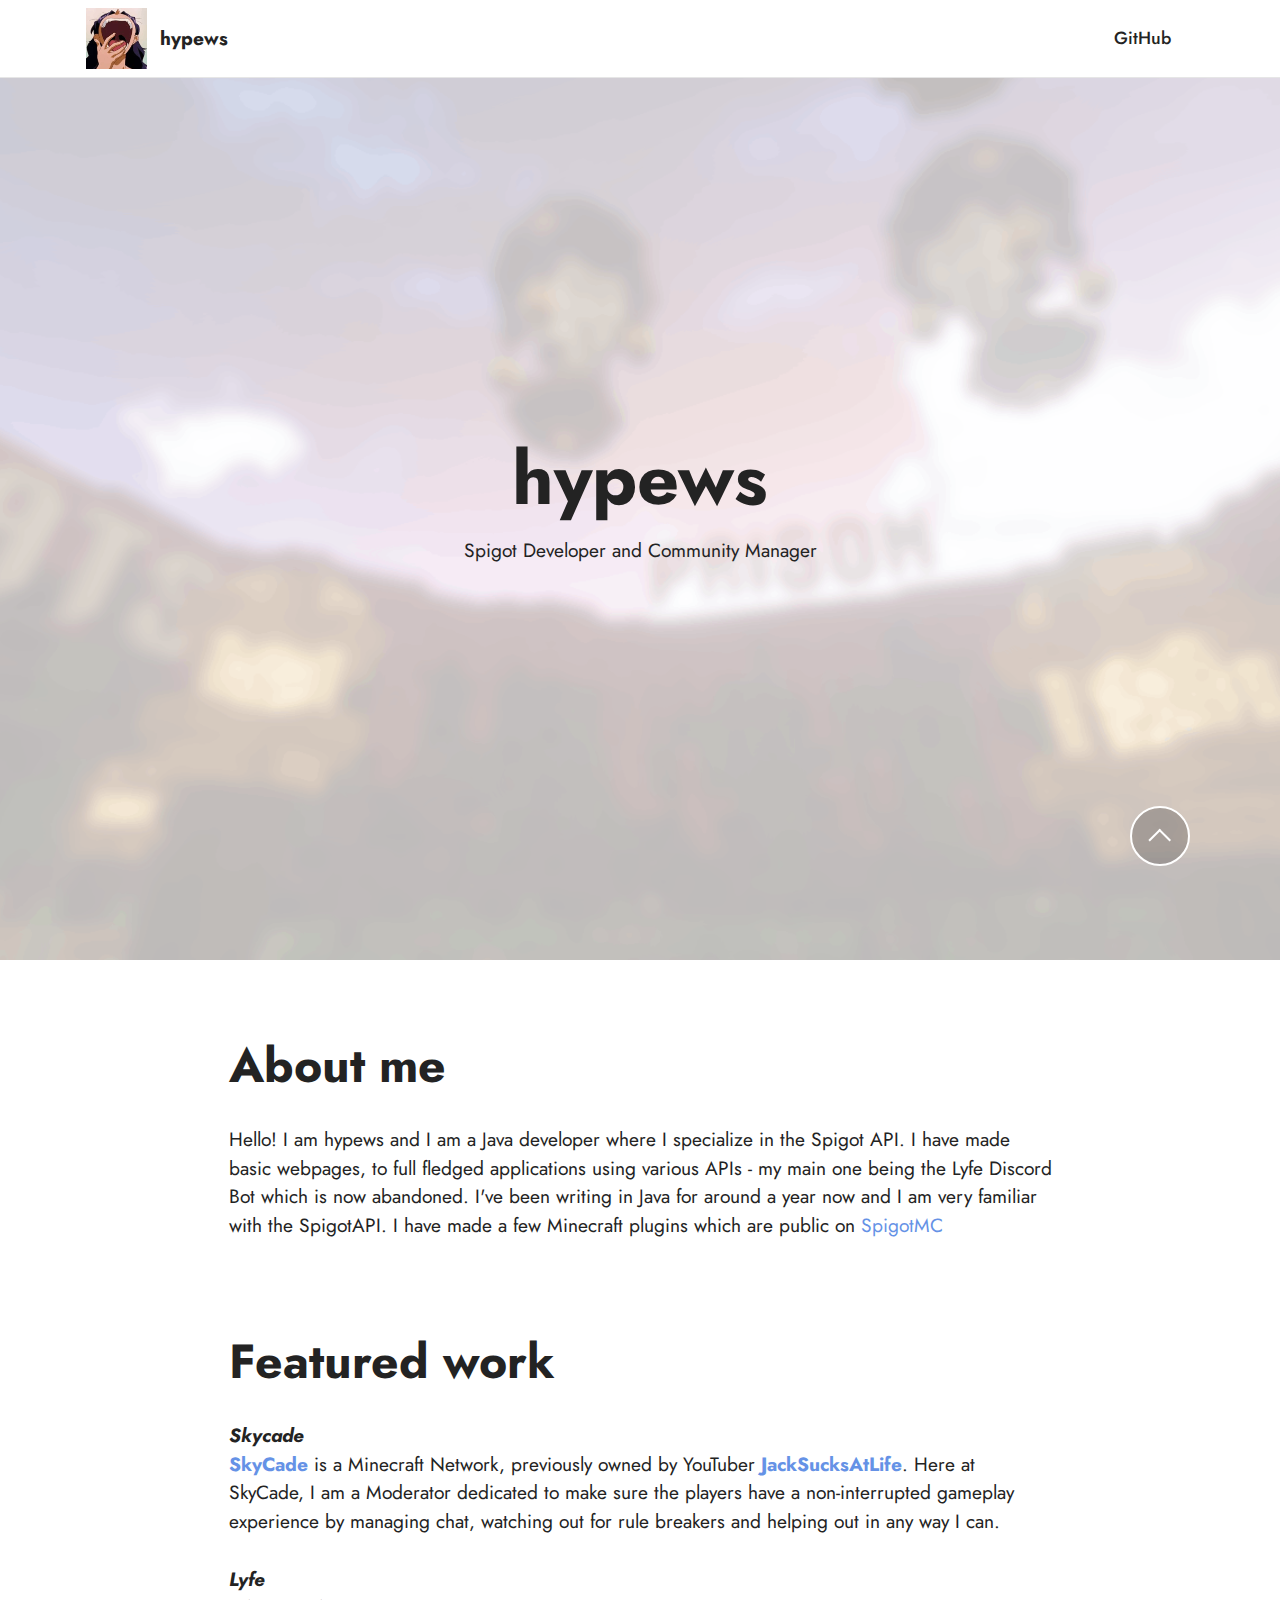
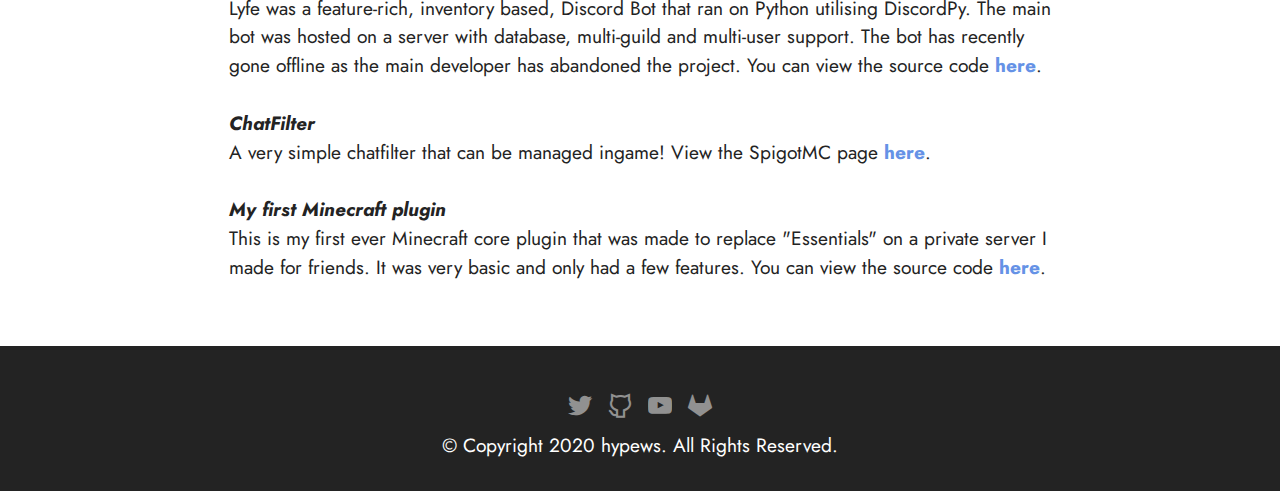
==== commit 1502a8e3: "Update" ====
--- a/index.html
+++ b/index.html
@@ -16,6 +16,7 @@
   <link rel="stylesheet" href="assets/bootstrap/css/bootstrap.min.css">
   <link rel="stylesheet" href="assets/bootstrap/css/bootstrap-grid.min.css">
   <link rel="stylesheet" href="assets/bootstrap/css/bootstrap-reboot.min.css">
+  <link rel="stylesheet" href="assets/web/assets/gdpr-plugin/gdpr-styles.css">
   <link rel="stylesheet" href="assets/animatecss/animate.css">
   <link rel="stylesheet" href="assets/dropdown/css/style.css">
   <link rel="stylesheet" href="assets/socicon/css/styles.css">
@@ -34,7 +35,7 @@
         <div class="container">
             <div class="navbar-brand">
                 <span class="navbar-logo">
-                    <a href="https://hypews.com">
+                    <a href="https://mobiri.se">
                         <img src="assets/images/misato-121x121.png" alt="Misato" style="height: 3.8rem;">
                     </a>
                 </span>
@@ -50,8 +51,7 @@
             </button>
             <div class="collapse navbar-collapse" id="navbarSupportedContent">
                 <ul class="navbar-nav nav-dropdown nav-right" data-app-modern-menu="true"><li class="nav-item"><a class="nav-link link text-black text-primary display-4" href="https://www.github.com/hypewsthedev">GitHub</a></li></ul>
-                <ul class="navbar-nav nav-dropdown nav-right" data-app-modern-menu="true"><li class="nav-item"><a class="nav-link link text-black text-primary display-4" href="https://mywork.hypews.com">GitLab</a></li></ul>
-
+                
                 
             </div>
         </div>
@@ -69,7 +69,7 @@
         <div class="row justify-content-center">
             <div class="col-12 col-lg-8">
                 <h1 class="mbr-section-title mbr-fonts-style mb-3 display-1"><strong>hypews</strong></h1>
-                <hr>
+                
                 <p class="mbr-text mbr-fonts-style display-7">Spigot Developer and Community Manager</p>
                 
             </div>
@@ -154,8 +154,9 @@
         </div>
     </div>
 </section>
-
- <div id="scrollToTop" class="scrollToTop mbr-arrow-up"><a style="text-align: center;"><i class="mbr-arrow-up-icon mbr-arrow-up-icon-cm cm-icon cm-icon-smallarrow-up"></i></a></div>
+  
+<input name="cookieData" type="hidden" data-cookie-customDialogSelector='null' data-cookie-colorText='#424a4d' data-cookie-colorBg='rgba(234, 239, 241, 0.99)' data-cookie-textButton='Agree' data-cookie-colorButton='' data-cookie-colorLink='#424a4d' data-cookie-underlineLink='true' data-cookie-text="We use cookies to give you the best experience. Read our <a href='privacy.html'>cookie policy</a>.">
+   <div id="scrollToTop" class="scrollToTop mbr-arrow-up"><a style="text-align: center;"><i class="mbr-arrow-up-icon mbr-arrow-up-icon-cm cm-icon cm-icon-smallarrow-up"></i></a></div>
     <input name="animation" type="hidden">
   </body>
 </html>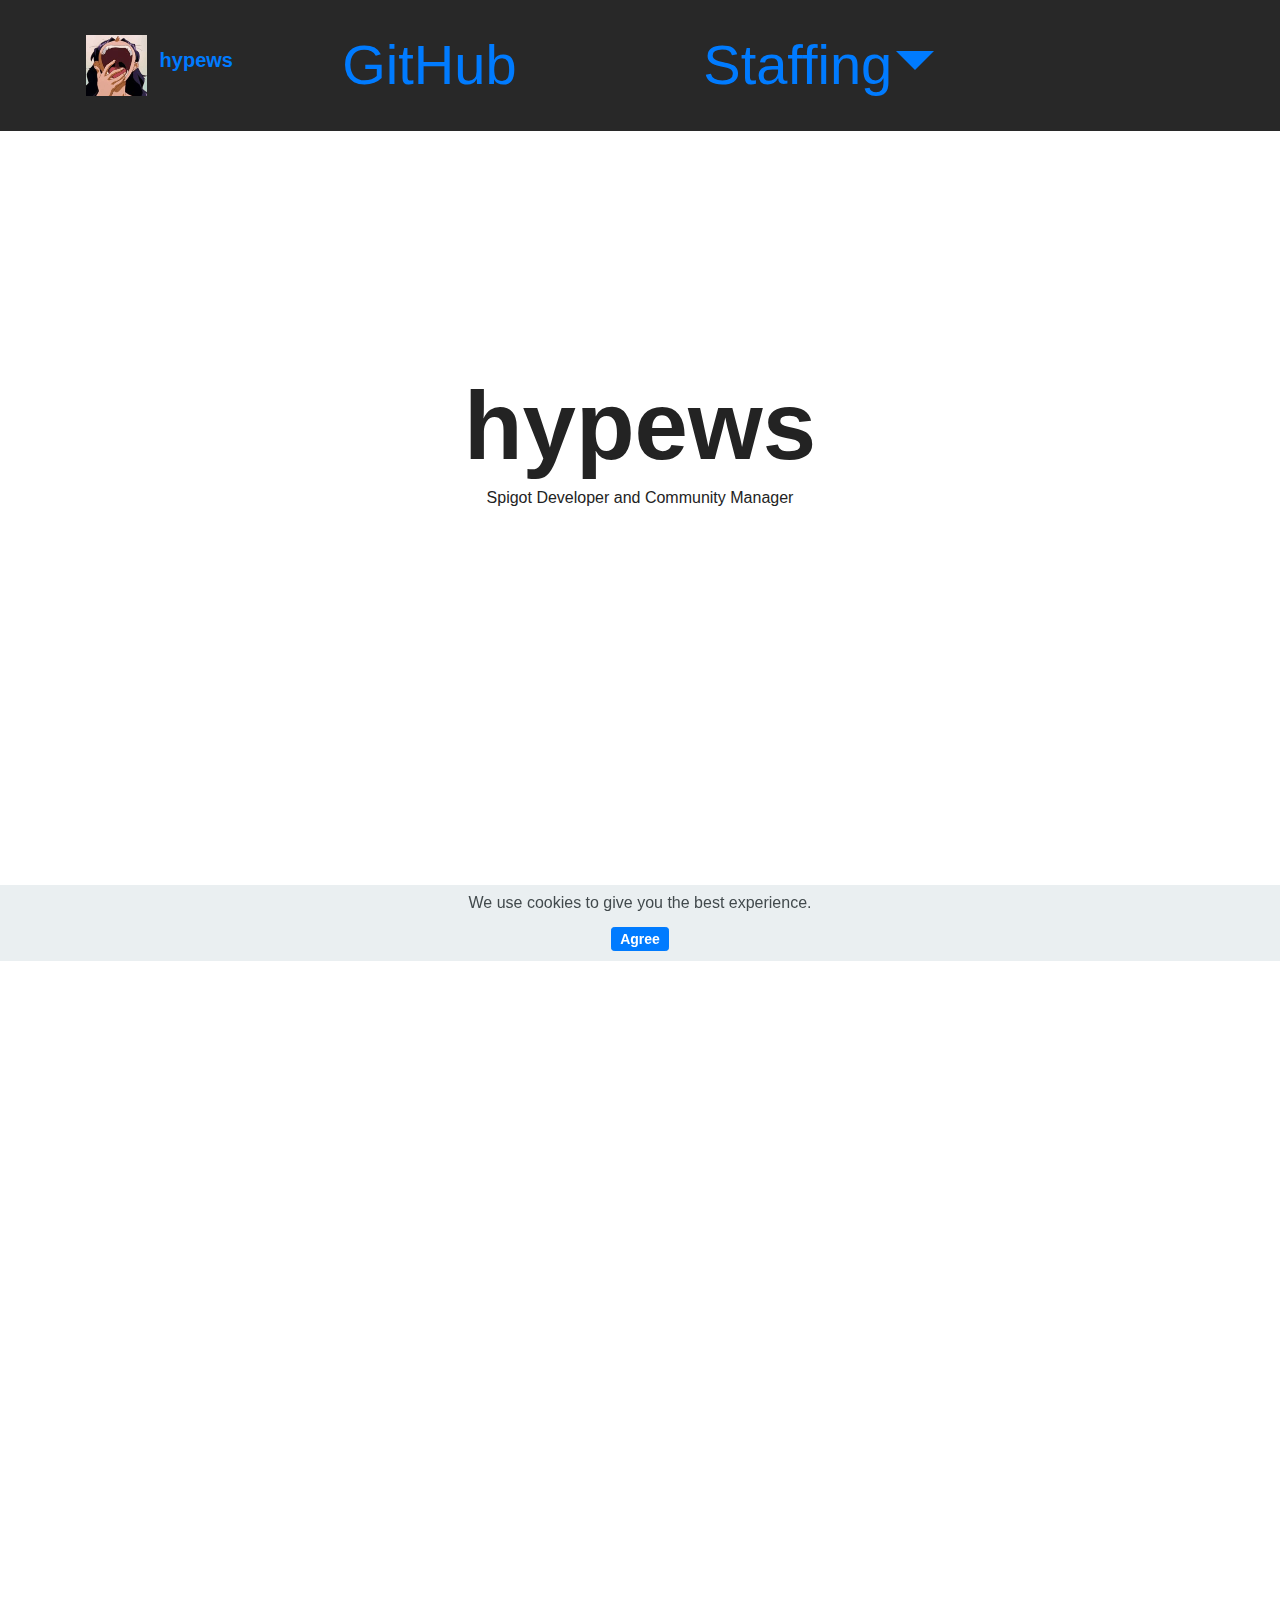
==== commit 4b02986d: "Update index.html" ====
--- a/index.html
+++ b/index.html
@@ -36,10 +36,10 @@
             <div class="navbar-brand">
                 <span class="navbar-logo">
                     <a href="https://mobiri.se">
-                        <img src="assets/images/misato-121x121.png" alt="Misato" style="height: 3.8rem;">
+                        <img src="assets/images/misato-121x121.png" alt="Mobirise" style="height: 3.8rem;">
                     </a>
                 </span>
-                <span class="navbar-caption-wrap"><a class="navbar-caption text-black display-7" href="https://hypews.com">hypews</a></span>
+                <span class="navbar-caption-wrap"><a class="navbar-caption text-black text-primary display-7" href="index.html">hypews</a></span>
             </div>
             <button class="navbar-toggler" type="button" data-toggle="collapse" data-target="#navbarSupportedContent" aria-controls="navbarNavAltMarkup" aria-expanded="false" aria-label="Toggle navigation">
                 <div class="hamburger">
@@ -50,7 +50,7 @@
                 </div>
             </button>
             <div class="collapse navbar-collapse" id="navbarSupportedContent">
-                <ul class="navbar-nav nav-dropdown nav-right" data-app-modern-menu="true"><li class="nav-item"><a class="nav-link link text-black text-primary display-4" href="https://www.github.com/hypewsthedev">GitHub</a></li></ul>
+                <ul class="navbar-nav nav-dropdown nav-right" data-app-modern-menu="true"><li class="nav-item"><a class="nav-link link text-black text-primary display-4" href="https://www.github.com/hypewsthedev">GitHub</a></li><li class="nav-item dropdown"><a class="nav-link link text-black text-primary dropdown-toggle display-4" href="#" data-toggle="dropdown-submenu" aria-expanded="true">Staffing</a><div class="dropdown-menu"><a class="text-black text-primary dropdown-item display-4" href="staffingportfolio.html" aria-expanded="true">Portfolio</a><a class="text-black text-primary dropdown-item display-4" href="skycade.html">Skycade</a><a class="text-black text-primary dropdown-item display-4" href="page3.html" aria-expanded="true">SolisImperium</a></div></li></ul>
                 
                 
             </div>
@@ -96,7 +96,7 @@
         <div class="row justify-content-center">
             <div class="title col-12 col-md-9">
                 <h3 class="mbr-section-title mbr-fonts-style align-center mb-4 display-2"><strong>Featured work</strong></h3>
-                <h4 class="mbr-section-subtitle align-center mbr-fonts-style mb-4 display-7"><strong><em>Skycade</em></strong><br><a href="https://www.skycade.net/" class="text-primary"><strong>SkyCade </strong></a>is a Minecraft Network, previously owned by YouTuber <a href="https://www.youtube.com/c/JackSucksAtLife" class="text-primary"><strong>JackSucksAtLife</strong></a>. Here at SkyCade, I am a Moderator dedicated to make sure the players have a non-interrupted gameplay experience by managing chat, watching out for rule breakers and helping out in any way I can.<br><br><strong><em>Lyfe</em></strong><br>Lyfe was a feature-rich, inventory based, Discord Bot that ran on Python utilising DiscordPy. The main bot was hosted on a server with database, multi-guild and multi-user support. The bot has recently gone offline as the main developer has abandoned the project. You can view the source code <a href="https://github.com/hypewsthedev/Lyfe-ABANDONED-" class="text-primary"><strong>here</strong></a>.<br><br><strong><em>ChatFilter</em></strong><br>A very simple chatfilter that can be managed ingame! View the SpigotMC page <a href="https://www.spigotmc.org/resources/ez-chatfilter-1-8-1-16-5.89641/" class="text-primary"><strong>here</strong></a>.<br><br><strong><em>My first Minecraft plugin</em></strong><br>This is my first ever Minecraft core plugin that was made to replace "Essentials" on a private server I made for friends. It was very basic and only had a few features. You can view the source code <a href="https://github.com/hypewsthedev/FroggiesCore" class="text-primary"><strong>here</strong></a>.</h4>
+                <h4 class="mbr-section-subtitle align-center mbr-fonts-style mb-4 display-7"><strong><em>Skycade</em></strong><br><a href="https://www.skycade.net/" class="text-primary"><strong>SkyCade </strong></a>is a Minecraft Network, previously owned by YouTuber <a href="https://www.youtube.com/c/JackSucksAtLife" class="text-primary"><strong>JackSucksAtLfe</strong></a>. Here at SkyCade, I am a Moderator dedicated to make sure the players have a non-interrupted gameplay experience by managing chat, watching out for rule breakers and helping out in any way I can.<br><br><strong><em>Lyfe</em></strong><br>Lyfe was a feature-rich, inventory based, Discord Bot that ran on Python utilising DiscordPy. The main bot was hosted on a server with database, multi-guild and multi-user support. The bot has recently gone offline as the main developer has abandoned the project. You can view the source code <a href="https://github.com/hypewsthedev/Lyfe-ABANDONED-" class="text-primary"><strong>here</strong></a>.<br><br><strong><em>ChatFilter</em></strong><br>A very simple chatfilter that can be managed ingame! View the SpigotMC page <a href="https://www.spigotmc.org/resources/ez-chatfilter-1-8-1-16-5.89641/" class="text-primary"><strong>here</strong></a>.<br><br><strong><em>My first Minecraft plugin</em></strong><br>This is my first ever Minecraft core plugin that was made to replace "Essentials" on a private server I made for friends. It was very basic and only had a few features. You can view the source code <a href="https://github.com/hypewsthedev/FroggiesCore" class="text-primary"><strong>here</strong></a>.</h4>
                 
             </div>
         </div>
@@ -148,15 +148,16 @@
             </div>
             <div class="row row-copirayt">
                 <p class="mbr-text mb-0 mbr-fonts-style mbr-white align-center display-7">
-                    © Copyright 2020 hypews. All Rights Reserved.
+                    © Copyright 2021 hypews. All Rights Reserved.
                 </p>
             </div>
         </div>
     </div>
-</section>
+</section><script src="assets/web/assets/jquery/jquery.min.js"></script>  <script src="assets/popper/popper.min.js"></script>  <script src="assets/tether/tether.min.js"></script>  <script src="assets/bootstrap/js/bootstrap.min.js"></script>  <script src="assets/web/assets/cookies-alert-plugin/cookies-alert-core.js"></script>  <script src="assets/web/assets/cookies-alert-plugin/cookies-alert-script.js"></script>  <script src="assets/smoothscroll/smooth-scroll.js"></script>  <script src="assets/viewportchecker/jquery.viewportchecker.js"></script>  <script src="assets/parallax/jarallax.min.js"></script>  <script src="assets/dropdown/js/nav-dropdown.js"></script>  <script src="assets/dropdown/js/navbar-dropdown.js"></script>  <script src="assets/touchswipe/jquery.touch-swipe.min.js"></script>  <script src="assets/theme/js/script.js"></script>  
   
-<input name="cookieData" type="hidden" data-cookie-customDialogSelector='null' data-cookie-colorText='#424a4d' data-cookie-colorBg='rgba(234, 239, 241, 0.99)' data-cookie-textButton='Agree' data-cookie-colorButton='' data-cookie-colorLink='#424a4d' data-cookie-underlineLink='true' data-cookie-text="We use cookies to give you the best experience. Read our <a href='privacy.html'>cookie policy</a>.">
+  
+<input name="cookieData" type="hidden" data-cookie-customDialogSelector='null' data-cookie-colorText='#424a4d' data-cookie-colorBg='rgba(234, 239, 241, 0.99)' data-cookie-textButton='Agree' data-cookie-colorButton='' data-cookie-colorLink='#424a4d' data-cookie-underlineLink='true' data-cookie-text="We use cookies to give you the best experience. ">
    <div id="scrollToTop" class="scrollToTop mbr-arrow-up"><a style="text-align: center;"><i class="mbr-arrow-up-icon mbr-arrow-up-icon-cm cm-icon cm-icon-smallarrow-up"></i></a></div>
     <input name="animation" type="hidden">
   </body>
-</html>+</html>
--- a/assets/web/assets/gdpr-plugin/gdpr-styles.css
+++ b/assets/web/assets/gdpr-plugin/gdpr-styles.css
@@ -0,0 +1,27 @@
+.gdpr-block {
+    padding: 10px;
+    font-size: 14px;
+    display: block;
+    width: 100%;
+    text-align: center;
+}
+.gdpr-block.covert {
+	display: none;
+}
+.textGDPR {
+    position: relative;
+}
+.gdpr-block label span.textGDPR input[name='gdpr']{
+    width: 15px;
+    height: 15px;
+    margin: 0;
+    position: absolute;
+    top: 3px;
+    left: -20px;
+}
+.gdpr-block label {
+    color: #a7a7a7;
+    vertical-align: middle;
+    user-select: none;
+    margin-bottom: 0;
+}--- a/assets/mobirise/css/mbr-additional.css
+++ b/assets/mobirise/css/mbr-additional.css
@@ -525,17 +525,12 @@
   color: #000000 !important;
 }
 a[class*="text-"]:not(.nav-link):not(.dropdown-item):not([role]):not(.navbar-caption) {
+  transition: 0.2s;
   position: relative;
-  background-image: transparent;
+  background-image: linear-gradient(currentColor 50%, currentColor 50%);
   background-size: 10000px 2px;
   background-repeat: no-repeat;
-  background-position: 0px 1.2em;
-  background-position: -10000px 1.2em;
-}
-a[class*="text-"]:not(.nav-link):not(.dropdown-item):not([role]):not(.navbar-caption):hover {
-  transition: background-position 2s ease-in-out;
-  background-image: linear-gradient(currentColor 50%, currentColor 50%);
-  background-position: 0px 1.2em;
+  background-position: 0 1.2em;
 }
 .nav-tabs .nav-link.active {
   color: #6592e6;
@@ -1094,7 +1089,7 @@
 }
 .cid-s48P1Icc8J {
   padding-top: 2rem;
-  padding-bottom: 2rem;
+  padding-bottom: 8rem;
   background-color: #232323;
 }
 .cid-s48P1Icc8J .row-links {
@@ -1160,3 +1155,1513 @@
 .cid-s48P1Icc8J .media-container-row .row-copirayt p {
   width: 100%;
 }
+.cid-s48OLK6784 {
+  z-index: 1000;
+  width: 100%;
+  position: relative;
+  min-height: 60px;
+}
+.cid-s48OLK6784 nav.navbar {
+  position: fixed;
+}
+.cid-s48OLK6784 .dropdown-item:before {
+  font-family: Moririse2 !important;
+  content: '\e966';
+  display: inline-block;
+  width: 0;
+  position: absolute;
+  left: 1rem;
+  top: 0.5rem;
+  margin-right: 0.5rem;
+  line-height: 1;
+  font-size: inherit;
+  vertical-align: middle;
+  text-align: center;
+  overflow: hidden;
+  transform: scale(0, 1);
+  transition: all 0.25s ease-in-out;
+}
+.cid-s48OLK6784 .dropdown-menu {
+  padding: 0;
+}
+.cid-s48OLK6784 .dropdown-item {
+  border-bottom: 1px solid #e6e6e6;
+}
+.cid-s48OLK6784 .dropdown-item:hover,
+.cid-s48OLK6784 .dropdown-item:focus {
+  background: #6592e6 !important;
+  color: white !important;
+}
+.cid-s48OLK6784 .nav-dropdown .link {
+  padding: 0 0.3em !important;
+  margin: .667em 1em !important;
+}
+.cid-s48OLK6784 .nav-dropdown .link.dropdown-toggle::after {
+  margin-left: 0.5rem;
+  margin-top: 0.2rem;
+}
+.cid-s48OLK6784 .nav-link {
+  position: relative;
+}
+.cid-s48OLK6784 .container {
+  display: flex;
+  margin: auto;
+}
+.cid-s48OLK6784 .iconfont-wrapper {
+  color: #000000 !important;
+  font-size: 1.5rem;
+  padding-right: .5rem;
+}
+.cid-s48OLK6784 .navbar-caption {
+  padding-right: 4rem;
+}
+.cid-s48OLK6784 .dropdown-menu,
+.cid-s48OLK6784 .navbar.opened {
+  background: #ffffff !important;
+}
+.cid-s48OLK6784 .nav-item:focus,
+.cid-s48OLK6784 .nav-link:focus {
+  outline: none;
+}
+.cid-s48OLK6784 .dropdown .dropdown-menu .dropdown-item {
+  width: auto;
+  transition: all 0.25s ease-in-out;
+}
+.cid-s48OLK6784 .dropdown .dropdown-menu .dropdown-item::after {
+  right: 0.5rem;
+}
+.cid-s48OLK6784 .dropdown .dropdown-menu .dropdown-item .mbr-iconfont {
+  margin-left: -1.8rem;
+  padding-right: 1rem;
+  font-size: inherit;
+}
+.cid-s48OLK6784 .dropdown .dropdown-menu .dropdown-item .mbr-iconfont:before {
+  display: inline-block;
+  transform: scale(1, 1);
+  transition: all 0.25s ease-in-out;
+}
+.cid-s48OLK6784 .collapsed .dropdown-menu .dropdown-item:before {
+  display: none;
+}
+.cid-s48OLK6784 .collapsed .dropdown .dropdown-menu .dropdown-item {
+  padding: 0.235em 1.5em 0.235em 1.5em !important;
+  transition: none;
+  margin: 0 !important;
+}
+.cid-s48OLK6784 .navbar {
+  min-height: 77px;
+  transition: all .3s;
+  border-bottom: 1px solid transparent;
+  background: #ffffff;
+}
+.cid-s48OLK6784 .navbar:not(.navbar-short) {
+  border-bottom: 1px solid #e6e6e6;
+}
+.cid-s48OLK6784 .navbar.opened {
+  transition: all .3s;
+}
+.cid-s48OLK6784 .navbar .dropdown-item {
+  padding: .5rem 1.8rem;
+}
+.cid-s48OLK6784 .navbar .navbar-logo img {
+  width: auto;
+}
+.cid-s48OLK6784 .navbar .navbar-collapse {
+  justify-content: flex-end;
+  z-index: 1;
+}
+.cid-s48OLK6784 .navbar.collapsed .nav-item .nav-link::before {
+  display: none;
+}
+.cid-s48OLK6784 .navbar.collapsed.opened .dropdown-menu {
+  top: 0;
+}
+@media (min-width: 992px) {
+  .cid-s48OLK6784 .navbar.collapsed.opened:not(.navbar-short) .navbar-collapse {
+    max-height: calc(98.5vh - 3.8rem);
+  }
+}
+.cid-s48OLK6784 .navbar.collapsed .dropdown-menu .dropdown-submenu {
+  left: 0 !important;
+}
+.cid-s48OLK6784 .navbar.collapsed .dropdown-menu .dropdown-item:after {
+  right: auto;
+}
+.cid-s48OLK6784 .navbar.collapsed .dropdown-menu .dropdown-toggle[data-toggle="dropdown-submenu"]:after {
+  margin-left: 0.5rem;
+  margin-top: 0.2rem;
+  border-top: 0.35em solid;
+  border-right: 0.35em solid transparent;
+  border-left: 0.35em solid transparent;
+  border-bottom: 0;
+  top: 55%;
+}
+.cid-s48OLK6784 .navbar.collapsed ul.navbar-nav li {
+  margin: auto;
+}
+.cid-s48OLK6784 .navbar.collapsed .dropdown-menu .dropdown-item {
+  padding: .25rem 1.5rem;
+  text-align: center;
+}
+.cid-s48OLK6784 .navbar.collapsed .icons-menu {
+  padding-left: 0;
+  padding-right: 0;
+  padding-top: .5rem;
+  padding-bottom: .5rem;
+}
+@media (max-width: 991px) {
+  .cid-s48OLK6784 .navbar .nav-item .nav-link::before {
+    display: none;
+  }
+  .cid-s48OLK6784 .navbar.opened .dropdown-menu {
+    top: 0;
+  }
+  .cid-s48OLK6784 .navbar .dropdown-menu .dropdown-submenu {
+    left: 0 !important;
+  }
+  .cid-s48OLK6784 .navbar .dropdown-menu .dropdown-item:after {
+    right: auto;
+  }
+  .cid-s48OLK6784 .navbar .dropdown-menu .dropdown-toggle[data-toggle="dropdown-submenu"]:after {
+    margin-left: 0.5rem;
+    margin-top: 0.2rem;
+    border-top: 0.35em solid;
+    border-right: 0.35em solid transparent;
+    border-left: 0.35em solid transparent;
+    border-bottom: 0;
+    top: 55%;
+  }
+  .cid-s48OLK6784 .navbar .navbar-logo img {
+    height: 3.8rem !important;
+  }
+  .cid-s48OLK6784 .navbar ul.navbar-nav li {
+    margin: auto;
+  }
+  .cid-s48OLK6784 .navbar .dropdown-menu .dropdown-item {
+    padding: .25rem 1.5rem !important;
+    text-align: center;
+  }
+  .cid-s48OLK6784 .navbar .navbar-brand {
+    flex-shrink: initial;
+    flex-basis: auto;
+    word-break: break-word;
+    padding-right: 2rem;
+  }
+  .cid-s48OLK6784 .navbar .navbar-toggler {
+    flex-basis: auto;
+  }
+  .cid-s48OLK6784 .navbar .icons-menu {
+    padding-left: 0;
+    padding-top: .5rem;
+    padding-bottom: .5rem;
+  }
+}
+.cid-s48OLK6784 .navbar.navbar-short {
+  min-height: 60px;
+}
+.cid-s48OLK6784 .navbar.navbar-short .navbar-logo img {
+  height: 3rem !important;
+}
+.cid-s48OLK6784 .navbar.navbar-short .navbar-brand {
+  padding: 0;
+}
+.cid-s48OLK6784 .navbar-brand {
+  flex-shrink: 0;
+  align-items: center;
+  margin-right: 0;
+  padding: 0;
+  transition: all .3s;
+  word-break: break-word;
+  z-index: 1;
+}
+.cid-s48OLK6784 .navbar-brand .navbar-caption {
+  line-height: inherit !important;
+}
+.cid-s48OLK6784 .navbar-brand .navbar-logo a {
+  outline: none;
+}
+.cid-s48OLK6784 .dropdown-item.active,
+.cid-s48OLK6784 .dropdown-item:active {
+  background-color: transparent;
+}
+.cid-s48OLK6784 .navbar-expand-lg .navbar-nav .nav-link {
+  padding: 0;
+}
+.cid-s48OLK6784 .nav-dropdown .link.dropdown-toggle {
+  margin-right: 1.667em;
+}
+.cid-s48OLK6784 .nav-dropdown .link.dropdown-toggle[aria-expanded="true"] {
+  margin-right: 0;
+  padding: 0.667em 1.667em;
+}
+.cid-s48OLK6784 .navbar.navbar-expand-lg .dropdown .dropdown-menu {
+  background: #ffffff;
+}
+.cid-s48OLK6784 .navbar.navbar-expand-lg .dropdown .dropdown-menu .dropdown-submenu {
+  margin: 0;
+  left: 100%;
+}
+.cid-s48OLK6784 .navbar .dropdown.open > .dropdown-menu {
+  display: block;
+}
+.cid-s48OLK6784 ul.navbar-nav {
+  flex-wrap: wrap;
+}
+.cid-s48OLK6784 .navbar-buttons {
+  text-align: center;
+  min-width: 170px;
+}
+.cid-s48OLK6784 button.navbar-toggler {
+  outline: none;
+  width: 31px;
+  height: 20px;
+  cursor: pointer;
+  transition: all .2s;
+  position: relative;
+  align-self: center;
+}
+.cid-s48OLK6784 button.navbar-toggler .hamburger span {
+  position: absolute;
+  right: 0;
+  width: 30px;
+  height: 2px;
+  border-right: 5px;
+  background-color: currentColor;
+}
+.cid-s48OLK6784 button.navbar-toggler .hamburger span:nth-child(1) {
+  top: 0;
+  transition: all .2s;
+}
+.cid-s48OLK6784 button.navbar-toggler .hamburger span:nth-child(2) {
+  top: 8px;
+  transition: all .15s;
+}
+.cid-s48OLK6784 button.navbar-toggler .hamburger span:nth-child(3) {
+  top: 8px;
+  transition: all .15s;
+}
+.cid-s48OLK6784 button.navbar-toggler .hamburger span:nth-child(4) {
+  top: 16px;
+  transition: all .2s;
+}
+.cid-s48OLK6784 nav.opened .hamburger span:nth-child(1) {
+  top: 8px;
+  width: 0;
+  opacity: 0;
+  right: 50%;
+  transition: all .2s;
+}
+.cid-s48OLK6784 nav.opened .hamburger span:nth-child(2) {
+  transform: rotate(45deg);
+  transition: all .25s;
+}
+.cid-s48OLK6784 nav.opened .hamburger span:nth-child(3) {
+  transform: rotate(-45deg);
+  transition: all .25s;
+}
+.cid-s48OLK6784 nav.opened .hamburger span:nth-child(4) {
+  top: 8px;
+  width: 0;
+  opacity: 0;
+  right: 50%;
+  transition: all .2s;
+}
+.cid-s48OLK6784 .navbar-dropdown {
+  padding: .5rem 1rem;
+  position: fixed;
+}
+.cid-s48OLK6784 a.nav-link {
+  display: flex;
+  align-items: center;
+  justify-content: center;
+}
+.cid-s48OLK6784 .icons-menu {
+  flex-wrap: nowrap;
+  display: flex;
+  justify-content: center;
+  padding-left: 1rem;
+  padding-right: 1rem;
+  padding-top: 0.3rem;
+  text-align: center;
+}
+@media screen and (-ms-high-contrast: active), (-ms-high-contrast: none) {
+  .cid-s48OLK6784 .navbar {
+    height: 77px;
+  }
+  .cid-s48OLK6784 .navbar.opened {
+    height: auto;
+  }
+  .cid-s48OLK6784 .nav-item .nav-link:hover::before {
+    width: 175%;
+    max-width: calc(100% + 2rem);
+    left: -1rem;
+  }
+}
+.cid-srdswz5n8w {
+  background-image: url("../../../assets/images/background7.jpg");
+}
+.cid-srdszAd8h2 {
+  padding-top: 5rem;
+  padding-bottom: 5rem;
+  background-color: #fafafa;
+}
+.cid-srdszAd8h2 .mbr-iconfont {
+  display: block;
+  font-size: 4rem;
+  color: #6592e6;
+  margin-bottom: 2rem;
+}
+.cid-srdszAd8h2 .card-wrapper {
+  min-height: 220px;
+  transition: all 0.3s;
+  border-radius: 4px;
+  padding: 1rem;
+  background: #ffffff;
+  display: flex;
+  justify-content: center;
+  align-items: center;
+  margin-bottom: 2rem;
+}
+.cid-srdsFRmAIE {
+  padding-top: 5rem;
+  padding-bottom: 5rem;
+  background-color: #ffffff;
+}
+.cid-srdsFRmAIE ul {
+  list-style: none;
+  margin: 0;
+  padding-left: 2.5rem;
+}
+.cid-srdsFRmAIE li {
+  position: relative;
+  margin-bottom: 1rem;
+}
+.cid-srdsFRmAIE ul li::before {
+  position: absolute;
+  left: -1.6rem;
+  content: "\2022";
+  color: #6592e6;
+  font-weight: bold;
+  font-size: 2rem;
+  width: 1.6rem;
+}
+.cid-srdsI0x6y4 {
+  padding-top: 5rem;
+  padding-bottom: 5rem;
+  background-color: #ffffff;
+}
+.cid-srdsI0x6y4 blockquote {
+  border-color: #6592e6;
+  border-radius: 4px;
+  background-color: #fafafa;
+}
+.cid-srdsEyrQIo {
+  padding-top: 5rem;
+  padding-bottom: 5rem;
+  background-color: #ffffff;
+}
+.cid-srdsEyrQIo .img-wrapper {
+  text-align: center;
+}
+.cid-srdsEyrQIo img {
+  margin: auto;
+  width: 140px;
+  padding-bottom: 2rem;
+}
+.cid-srdsEyrQIo .row {
+  align-items: flex-start;
+}
+.cid-srdsEyrQIo .card-wrapper {
+  border-radius: 4px;
+  background: #fafafa;
+}
+@media (max-width: 992px) {
+  .cid-srdsEyrQIo .card-wrapper {
+    margin-bottom: 2rem;
+  }
+}
+@media (min-width: 768px) {
+  .cid-srdsEyrQIo .card-wrapper {
+    padding: 2rem;
+  }
+}
+@media (max-width: 767px) {
+  .cid-srdsEyrQIo .card-wrapper {
+    padding: 1rem;
+  }
+}
+.cid-s48P1Icc8J {
+  padding-top: 2rem;
+  padding-bottom: 8rem;
+  background-color: #232323;
+}
+.cid-s48P1Icc8J .row-links {
+  width: 100%;
+  justify-content: center;
+}
+.cid-s48P1Icc8J .social-row {
+  width: 100%;
+  justify-content: center;
+}
+.cid-s48P1Icc8J .media-container-row {
+  flex-direction: column;
+  justify-content: center;
+  align-items: center;
+}
+.cid-s48P1Icc8J .media-container-row .foot-menu {
+  list-style: none;
+  display: flex;
+  justify-content: center;
+  flex-wrap: wrap;
+  padding: 0;
+  margin-bottom: 0;
+}
+.cid-s48P1Icc8J .media-container-row .foot-menu li {
+  padding: 0 1rem 1rem 1rem;
+}
+.cid-s48P1Icc8J .media-container-row .foot-menu li p {
+  margin: 0;
+}
+.cid-s48P1Icc8J .media-container-row .social-list {
+  padding-left: 0;
+  margin-bottom: 0;
+  list-style: none;
+  display: flex;
+  flex-wrap: wrap;
+  justify-content: flex-end;
+}
+.cid-s48P1Icc8J .media-container-row .social-list .mbr-iconfont-social {
+  font-size: 1.5rem;
+  color: #ffffff;
+}
+.cid-s48P1Icc8J .media-container-row .social-list .soc-item {
+  margin: 0 .5rem;
+}
+.cid-s48P1Icc8J .media-container-row .social-list a {
+  margin: 0;
+  opacity: .5;
+  transition: .2s linear;
+}
+.cid-s48P1Icc8J .media-container-row .social-list a:hover {
+  opacity: 1;
+}
+@media (max-width: 767px) {
+  .cid-s48P1Icc8J .media-container-row .social-list {
+    -webkit-justify-content: center;
+    justify-content: center;
+  }
+}
+.cid-s48P1Icc8J .media-container-row .row-copirayt {
+  word-break: break-word;
+  width: 100%;
+}
+.cid-s48P1Icc8J .media-container-row .row-copirayt p {
+  width: 100%;
+}
+.cid-s48OLK6784 {
+  z-index: 1000;
+  width: 100%;
+  position: relative;
+  min-height: 60px;
+}
+.cid-s48OLK6784 nav.navbar {
+  position: fixed;
+}
+.cid-s48OLK6784 .dropdown-item:before {
+  font-family: Moririse2 !important;
+  content: '\e966';
+  display: inline-block;
+  width: 0;
+  position: absolute;
+  left: 1rem;
+  top: 0.5rem;
+  margin-right: 0.5rem;
+  line-height: 1;
+  font-size: inherit;
+  vertical-align: middle;
+  text-align: center;
+  overflow: hidden;
+  transform: scale(0, 1);
+  transition: all 0.25s ease-in-out;
+}
+.cid-s48OLK6784 .dropdown-menu {
+  padding: 0;
+}
+.cid-s48OLK6784 .dropdown-item {
+  border-bottom: 1px solid #e6e6e6;
+}
+.cid-s48OLK6784 .dropdown-item:hover,
+.cid-s48OLK6784 .dropdown-item:focus {
+  background: #6592e6 !important;
+  color: white !important;
+}
+.cid-s48OLK6784 .nav-dropdown .link {
+  padding: 0 0.3em !important;
+  margin: .667em 1em !important;
+}
+.cid-s48OLK6784 .nav-dropdown .link.dropdown-toggle::after {
+  margin-left: 0.5rem;
+  margin-top: 0.2rem;
+}
+.cid-s48OLK6784 .nav-link {
+  position: relative;
+}
+.cid-s48OLK6784 .container {
+  display: flex;
+  margin: auto;
+}
+.cid-s48OLK6784 .iconfont-wrapper {
+  color: #000000 !important;
+  font-size: 1.5rem;
+  padding-right: .5rem;
+}
+.cid-s48OLK6784 .navbar-caption {
+  padding-right: 4rem;
+}
+.cid-s48OLK6784 .dropdown-menu,
+.cid-s48OLK6784 .navbar.opened {
+  background: #ffffff !important;
+}
+.cid-s48OLK6784 .nav-item:focus,
+.cid-s48OLK6784 .nav-link:focus {
+  outline: none;
+}
+.cid-s48OLK6784 .dropdown .dropdown-menu .dropdown-item {
+  width: auto;
+  transition: all 0.25s ease-in-out;
+}
+.cid-s48OLK6784 .dropdown .dropdown-menu .dropdown-item::after {
+  right: 0.5rem;
+}
+.cid-s48OLK6784 .dropdown .dropdown-menu .dropdown-item .mbr-iconfont {
+  margin-left: -1.8rem;
+  padding-right: 1rem;
+  font-size: inherit;
+}
+.cid-s48OLK6784 .dropdown .dropdown-menu .dropdown-item .mbr-iconfont:before {
+  display: inline-block;
+  transform: scale(1, 1);
+  transition: all 0.25s ease-in-out;
+}
+.cid-s48OLK6784 .collapsed .dropdown-menu .dropdown-item:before {
+  display: none;
+}
+.cid-s48OLK6784 .collapsed .dropdown .dropdown-menu .dropdown-item {
+  padding: 0.235em 1.5em 0.235em 1.5em !important;
+  transition: none;
+  margin: 0 !important;
+}
+.cid-s48OLK6784 .navbar {
+  min-height: 77px;
+  transition: all .3s;
+  border-bottom: 1px solid transparent;
+  background: #ffffff;
+}
+.cid-s48OLK6784 .navbar:not(.navbar-short) {
+  border-bottom: 1px solid #e6e6e6;
+}
+.cid-s48OLK6784 .navbar.opened {
+  transition: all .3s;
+}
+.cid-s48OLK6784 .navbar .dropdown-item {
+  padding: .5rem 1.8rem;
+}
+.cid-s48OLK6784 .navbar .navbar-logo img {
+  width: auto;
+}
+.cid-s48OLK6784 .navbar .navbar-collapse {
+  justify-content: flex-end;
+  z-index: 1;
+}
+.cid-s48OLK6784 .navbar.collapsed .nav-item .nav-link::before {
+  display: none;
+}
+.cid-s48OLK6784 .navbar.collapsed.opened .dropdown-menu {
+  top: 0;
+}
+@media (min-width: 992px) {
+  .cid-s48OLK6784 .navbar.collapsed.opened:not(.navbar-short) .navbar-collapse {
+    max-height: calc(98.5vh - 3.8rem);
+  }
+}
+.cid-s48OLK6784 .navbar.collapsed .dropdown-menu .dropdown-submenu {
+  left: 0 !important;
+}
+.cid-s48OLK6784 .navbar.collapsed .dropdown-menu .dropdown-item:after {
+  right: auto;
+}
+.cid-s48OLK6784 .navbar.collapsed .dropdown-menu .dropdown-toggle[data-toggle="dropdown-submenu"]:after {
+  margin-left: 0.5rem;
+  margin-top: 0.2rem;
+  border-top: 0.35em solid;
+  border-right: 0.35em solid transparent;
+  border-left: 0.35em solid transparent;
+  border-bottom: 0;
+  top: 55%;
+}
+.cid-s48OLK6784 .navbar.collapsed ul.navbar-nav li {
+  margin: auto;
+}
+.cid-s48OLK6784 .navbar.collapsed .dropdown-menu .dropdown-item {
+  padding: .25rem 1.5rem;
+  text-align: center;
+}
+.cid-s48OLK6784 .navbar.collapsed .icons-menu {
+  padding-left: 0;
+  padding-right: 0;
+  padding-top: .5rem;
+  padding-bottom: .5rem;
+}
+@media (max-width: 991px) {
+  .cid-s48OLK6784 .navbar .nav-item .nav-link::before {
+    display: none;
+  }
+  .cid-s48OLK6784 .navbar.opened .dropdown-menu {
+    top: 0;
+  }
+  .cid-s48OLK6784 .navbar .dropdown-menu .dropdown-submenu {
+    left: 0 !important;
+  }
+  .cid-s48OLK6784 .navbar .dropdown-menu .dropdown-item:after {
+    right: auto;
+  }
+  .cid-s48OLK6784 .navbar .dropdown-menu .dropdown-toggle[data-toggle="dropdown-submenu"]:after {
+    margin-left: 0.5rem;
+    margin-top: 0.2rem;
+    border-top: 0.35em solid;
+    border-right: 0.35em solid transparent;
+    border-left: 0.35em solid transparent;
+    border-bottom: 0;
+    top: 55%;
+  }
+  .cid-s48OLK6784 .navbar .navbar-logo img {
+    height: 3.8rem !important;
+  }
+  .cid-s48OLK6784 .navbar ul.navbar-nav li {
+    margin: auto;
+  }
+  .cid-s48OLK6784 .navbar .dropdown-menu .dropdown-item {
+    padding: .25rem 1.5rem !important;
+    text-align: center;
+  }
+  .cid-s48OLK6784 .navbar .navbar-brand {
+    flex-shrink: initial;
+    flex-basis: auto;
+    word-break: break-word;
+    padding-right: 2rem;
+  }
+  .cid-s48OLK6784 .navbar .navbar-toggler {
+    flex-basis: auto;
+  }
+  .cid-s48OLK6784 .navbar .icons-menu {
+    padding-left: 0;
+    padding-top: .5rem;
+    padding-bottom: .5rem;
+  }
+}
+.cid-s48OLK6784 .navbar.navbar-short {
+  min-height: 60px;
+}
+.cid-s48OLK6784 .navbar.navbar-short .navbar-logo img {
+  height: 3rem !important;
+}
+.cid-s48OLK6784 .navbar.navbar-short .navbar-brand {
+  padding: 0;
+}
+.cid-s48OLK6784 .navbar-brand {
+  flex-shrink: 0;
+  align-items: center;
+  margin-right: 0;
+  padding: 0;
+  transition: all .3s;
+  word-break: break-word;
+  z-index: 1;
+}
+.cid-s48OLK6784 .navbar-brand .navbar-caption {
+  line-height: inherit !important;
+}
+.cid-s48OLK6784 .navbar-brand .navbar-logo a {
+  outline: none;
+}
+.cid-s48OLK6784 .dropdown-item.active,
+.cid-s48OLK6784 .dropdown-item:active {
+  background-color: transparent;
+}
+.cid-s48OLK6784 .navbar-expand-lg .navbar-nav .nav-link {
+  padding: 0;
+}
+.cid-s48OLK6784 .nav-dropdown .link.dropdown-toggle {
+  margin-right: 1.667em;
+}
+.cid-s48OLK6784 .nav-dropdown .link.dropdown-toggle[aria-expanded="true"] {
+  margin-right: 0;
+  padding: 0.667em 1.667em;
+}
+.cid-s48OLK6784 .navbar.navbar-expand-lg .dropdown .dropdown-menu {
+  background: #ffffff;
+}
+.cid-s48OLK6784 .navbar.navbar-expand-lg .dropdown .dropdown-menu .dropdown-submenu {
+  margin: 0;
+  left: 100%;
+}
+.cid-s48OLK6784 .navbar .dropdown.open > .dropdown-menu {
+  display: block;
+}
+.cid-s48OLK6784 ul.navbar-nav {
+  flex-wrap: wrap;
+}
+.cid-s48OLK6784 .navbar-buttons {
+  text-align: center;
+  min-width: 170px;
+}
+.cid-s48OLK6784 button.navbar-toggler {
+  outline: none;
+  width: 31px;
+  height: 20px;
+  cursor: pointer;
+  transition: all .2s;
+  position: relative;
+  align-self: center;
+}
+.cid-s48OLK6784 button.navbar-toggler .hamburger span {
+  position: absolute;
+  right: 0;
+  width: 30px;
+  height: 2px;
+  border-right: 5px;
+  background-color: currentColor;
+}
+.cid-s48OLK6784 button.navbar-toggler .hamburger span:nth-child(1) {
+  top: 0;
+  transition: all .2s;
+}
+.cid-s48OLK6784 button.navbar-toggler .hamburger span:nth-child(2) {
+  top: 8px;
+  transition: all .15s;
+}
+.cid-s48OLK6784 button.navbar-toggler .hamburger span:nth-child(3) {
+  top: 8px;
+  transition: all .15s;
+}
+.cid-s48OLK6784 button.navbar-toggler .hamburger span:nth-child(4) {
+  top: 16px;
+  transition: all .2s;
+}
+.cid-s48OLK6784 nav.opened .hamburger span:nth-child(1) {
+  top: 8px;
+  width: 0;
+  opacity: 0;
+  right: 50%;
+  transition: all .2s;
+}
+.cid-s48OLK6784 nav.opened .hamburger span:nth-child(2) {
+  transform: rotate(45deg);
+  transition: all .25s;
+}
+.cid-s48OLK6784 nav.opened .hamburger span:nth-child(3) {
+  transform: rotate(-45deg);
+  transition: all .25s;
+}
+.cid-s48OLK6784 nav.opened .hamburger span:nth-child(4) {
+  top: 8px;
+  width: 0;
+  opacity: 0;
+  right: 50%;
+  transition: all .2s;
+}
+.cid-s48OLK6784 .navbar-dropdown {
+  padding: .5rem 1rem;
+  position: fixed;
+}
+.cid-s48OLK6784 a.nav-link {
+  display: flex;
+  align-items: center;
+  justify-content: center;
+}
+.cid-s48OLK6784 .icons-menu {
+  flex-wrap: nowrap;
+  display: flex;
+  justify-content: center;
+  padding-left: 1rem;
+  padding-right: 1rem;
+  padding-top: 0.3rem;
+  text-align: center;
+}
+@media screen and (-ms-high-contrast: active), (-ms-high-contrast: none) {
+  .cid-s48OLK6784 .navbar {
+    height: 77px;
+  }
+  .cid-s48OLK6784 .navbar.opened {
+    height: auto;
+  }
+  .cid-s48OLK6784 .nav-item .nav-link:hover::before {
+    width: 175%;
+    max-width: calc(100% + 2rem);
+    left: -1rem;
+  }
+}
+.cid-srdyqE6FUq {
+  padding-top: 6rem;
+  padding-bottom: 6rem;
+  background-color: #ffffff;
+}
+.cid-srdyqE6FUq .item {
+  display: flex;
+  align-items: center;
+  margin-bottom: 2rem;
+}
+.cid-srdyqE6FUq .icon-box {
+  background: #6592e6;
+  width: 60px;
+  min-width: 60px;
+  height: 60px;
+  border-radius: 50%;
+  margin-right: 1rem;
+  display: flex;
+  justify-content: center;
+  align-items: center;
+}
+.cid-srdyqE6FUq .mbr-iconfont {
+  font-size: 2rem;
+  color: #ffffff;
+}
+@media (max-width: 991px) {
+  .cid-srdyqE6FUq .card {
+    margin-bottom: 2rem;
+  }
+  .cid-srdyqE6FUq .card-wrapper {
+    margin-bottom: 2rem;
+  }
+}
+.cid-srdCiXOPne {
+  padding-top: 5rem;
+  padding-bottom: 5rem;
+  background-color: #ffffff;
+}
+.cid-srdDJ9C1GZ {
+  padding-top: 0;
+  padding-bottom: 0;
+  background-color: #fafafa;
+}
+.cid-srdDJ9C1GZ .carousel {
+  width: 100%;
+}
+.cid-srdDJ9C1GZ .carousel-inner {
+  display: flex;
+  align-content: center;
+  align-items: center;
+}
+.cid-srdDJ9C1GZ .carousel-item img {
+  height: 100vh;
+  object-fit: cover;
+}
+.cid-srdDJ9C1GZ .mbr-overlay {
+  z-index: 1;
+}
+.cid-srdDJ9C1GZ .carousel-caption {
+  bottom: 40px;
+}
+.cid-srdDJ9C1GZ .mobi-mbri-arrow-next {
+  margin-left: 5px;
+}
+.cid-srdDJ9C1GZ .mobi-mbri-arrow-prev {
+  margin-right: 5px;
+}
+.cid-srdDJ9C1GZ .carousel-control:hover {
+  background: #1b1b1b;
+  color: #fff;
+  opacity: 1;
+}
+.cid-srdDJ9C1GZ .item-wrapper {
+  width: 100%;
+}
+@media (max-width: 767px) {
+  .cid-srdDJ9C1GZ .container .carousel-control {
+    margin-bottom: 0;
+  }
+  .cid-srdDJ9C1GZ .content-slider-wrap {
+    width: 100% !important;
+  }
+}
+.cid-srdDJ9C1GZ .container .carousel-indicators {
+  margin-bottom: 3px;
+}
+.cid-srdDJ9C1GZ .carousel-control {
+  top: 50%;
+  width: 60px;
+  height: 60px;
+  margin-top: -1.5rem;
+  font-size: 22px;
+  background-color: rgba(0, 0, 0, 0.5);
+  border: 2px solid #fff;
+  border-radius: 50%;
+  transition: all 0.3s;
+}
+.cid-srdDJ9C1GZ .carousel-control.carousel-control-prev {
+  left: 0;
+  margin-left: 2.5rem;
+}
+.cid-srdDJ9C1GZ .carousel-control.carousel-control-next {
+  right: 0;
+  margin-right: 2.5rem;
+}
+@media (max-width: 767px) {
+  .cid-srdDJ9C1GZ .carousel-control {
+    top: auto;
+    bottom: 1rem;
+  }
+}
+.cid-srdDJ9C1GZ .carousel-indicators {
+  position: absolute;
+  bottom: 0;
+  margin-bottom: 1.5rem !important;
+}
+.cid-srdDJ9C1GZ .carousel-indicators li {
+  max-width: 15px;
+  height: 15px;
+  width: 15px;
+  max-height: 15px;
+  margin: 3px;
+  background-color: rgba(0, 0, 0, 0.5);
+  border: 2px solid #fff;
+  border-radius: 50%;
+  opacity: 0.5;
+  transition: all 0.3s;
+}
+.cid-srdDJ9C1GZ .carousel-indicators li.active,
+.cid-srdDJ9C1GZ .carousel-indicators li:hover {
+  opacity: 0.9;
+}
+.cid-srdDJ9C1GZ .carousel-indicators li::after,
+.cid-srdDJ9C1GZ .carousel-indicators li::before {
+  content: none;
+}
+.cid-srdDJ9C1GZ .carousel-indicators.ie-fix {
+  left: 50%;
+  display: block;
+  width: 60%;
+  margin-left: -30%;
+  text-align: center;
+}
+@media (max-width: 768px) {
+  .cid-srdDJ9C1GZ .carousel-indicators {
+    display: none !important;
+  }
+}
+.cid-srdDJ9C1GZ H5 {
+  color: #bed3f9;
+}
+.cid-srdDJ9C1GZ P {
+  color: #8caff0;
+}
+.cid-s48P1Icc8J {
+  padding-top: 2rem;
+  padding-bottom: 8rem;
+  background-color: #232323;
+}
+.cid-s48P1Icc8J .row-links {
+  width: 100%;
+  justify-content: center;
+}
+.cid-s48P1Icc8J .social-row {
+  width: 100%;
+  justify-content: center;
+}
+.cid-s48P1Icc8J .media-container-row {
+  flex-direction: column;
+  justify-content: center;
+  align-items: center;
+}
+.cid-s48P1Icc8J .media-container-row .foot-menu {
+  list-style: none;
+  display: flex;
+  justify-content: center;
+  flex-wrap: wrap;
+  padding: 0;
+  margin-bottom: 0;
+}
+.cid-s48P1Icc8J .media-container-row .foot-menu li {
+  padding: 0 1rem 1rem 1rem;
+}
+.cid-s48P1Icc8J .media-container-row .foot-menu li p {
+  margin: 0;
+}
+.cid-s48P1Icc8J .media-container-row .social-list {
+  padding-left: 0;
+  margin-bottom: 0;
+  list-style: none;
+  display: flex;
+  flex-wrap: wrap;
+  justify-content: flex-end;
+}
+.cid-s48P1Icc8J .media-container-row .social-list .mbr-iconfont-social {
+  font-size: 1.5rem;
+  color: #ffffff;
+}
+.cid-s48P1Icc8J .media-container-row .social-list .soc-item {
+  margin: 0 .5rem;
+}
+.cid-s48P1Icc8J .media-container-row .social-list a {
+  margin: 0;
+  opacity: .5;
+  transition: .2s linear;
+}
+.cid-s48P1Icc8J .media-container-row .social-list a:hover {
+  opacity: 1;
+}
+@media (max-width: 767px) {
+  .cid-s48P1Icc8J .media-container-row .social-list {
+    -webkit-justify-content: center;
+    justify-content: center;
+  }
+}
+.cid-s48P1Icc8J .media-container-row .row-copirayt {
+  word-break: break-word;
+  width: 100%;
+}
+.cid-s48P1Icc8J .media-container-row .row-copirayt p {
+  width: 100%;
+}
+.cid-srdF1tUDH0 {
+  z-index: 1000;
+  width: 100%;
+  position: relative;
+  min-height: 60px;
+}
+.cid-srdF1tUDH0 nav.navbar {
+  position: fixed;
+}
+.cid-srdF1tUDH0 .dropdown-item:before {
+  font-family: Moririse2 !important;
+  content: '\e966';
+  display: inline-block;
+  width: 0;
+  position: absolute;
+  left: 1rem;
+  top: 0.5rem;
+  margin-right: 0.5rem;
+  line-height: 1;
+  font-size: inherit;
+  vertical-align: middle;
+  text-align: center;
+  overflow: hidden;
+  transform: scale(0, 1);
+  transition: all 0.25s ease-in-out;
+}
+.cid-srdF1tUDH0 .dropdown-menu {
+  padding: 0;
+}
+.cid-srdF1tUDH0 .dropdown-item {
+  border-bottom: 1px solid #e6e6e6;
+}
+.cid-srdF1tUDH0 .dropdown-item:hover,
+.cid-srdF1tUDH0 .dropdown-item:focus {
+  background: #6592e6 !important;
+  color: white !important;
+}
+.cid-srdF1tUDH0 .nav-dropdown .link {
+  padding: 0 0.3em !important;
+  margin: .667em 1em !important;
+}
+.cid-srdF1tUDH0 .nav-dropdown .link.dropdown-toggle::after {
+  margin-left: 0.5rem;
+  margin-top: 0.2rem;
+}
+.cid-srdF1tUDH0 .nav-link {
+  position: relative;
+}
+.cid-srdF1tUDH0 .container {
+  display: flex;
+  margin: auto;
+}
+.cid-srdF1tUDH0 .iconfont-wrapper {
+  color: #000000 !important;
+  font-size: 1.5rem;
+  padding-right: .5rem;
+}
+.cid-srdF1tUDH0 .navbar-caption {
+  padding-right: 4rem;
+}
+.cid-srdF1tUDH0 .dropdown-menu,
+.cid-srdF1tUDH0 .navbar.opened {
+  background: #ffffff !important;
+}
+.cid-srdF1tUDH0 .nav-item:focus,
+.cid-srdF1tUDH0 .nav-link:focus {
+  outline: none;
+}
+.cid-srdF1tUDH0 .dropdown .dropdown-menu .dropdown-item {
+  width: auto;
+  transition: all 0.25s ease-in-out;
+}
+.cid-srdF1tUDH0 .dropdown .dropdown-menu .dropdown-item::after {
+  right: 0.5rem;
+}
+.cid-srdF1tUDH0 .dropdown .dropdown-menu .dropdown-item .mbr-iconfont {
+  margin-left: -1.8rem;
+  padding-right: 1rem;
+  font-size: inherit;
+}
+.cid-srdF1tUDH0 .dropdown .dropdown-menu .dropdown-item .mbr-iconfont:before {
+  display: inline-block;
+  transform: scale(1, 1);
+  transition: all 0.25s ease-in-out;
+}
+.cid-srdF1tUDH0 .collapsed .dropdown-menu .dropdown-item:before {
+  display: none;
+}
+.cid-srdF1tUDH0 .collapsed .dropdown .dropdown-menu .dropdown-item {
+  padding: 0.235em 1.5em 0.235em 1.5em !important;
+  transition: none;
+  margin: 0 !important;
+}
+.cid-srdF1tUDH0 .navbar {
+  min-height: 77px;
+  transition: all .3s;
+  border-bottom: 1px solid transparent;
+  background: #ffffff;
+}
+.cid-srdF1tUDH0 .navbar:not(.navbar-short) {
+  border-bottom: 1px solid #e6e6e6;
+}
+.cid-srdF1tUDH0 .navbar.opened {
+  transition: all .3s;
+}
+.cid-srdF1tUDH0 .navbar .dropdown-item {
+  padding: .5rem 1.8rem;
+}
+.cid-srdF1tUDH0 .navbar .navbar-logo img {
+  width: auto;
+}
+.cid-srdF1tUDH0 .navbar .navbar-collapse {
+  justify-content: flex-end;
+  z-index: 1;
+}
+.cid-srdF1tUDH0 .navbar.collapsed .nav-item .nav-link::before {
+  display: none;
+}
+.cid-srdF1tUDH0 .navbar.collapsed.opened .dropdown-menu {
+  top: 0;
+}
+@media (min-width: 992px) {
+  .cid-srdF1tUDH0 .navbar.collapsed.opened:not(.navbar-short) .navbar-collapse {
+    max-height: calc(98.5vh - 3.8rem);
+  }
+}
+.cid-srdF1tUDH0 .navbar.collapsed .dropdown-menu .dropdown-submenu {
+  left: 0 !important;
+}
+.cid-srdF1tUDH0 .navbar.collapsed .dropdown-menu .dropdown-item:after {
+  right: auto;
+}
+.cid-srdF1tUDH0 .navbar.collapsed .dropdown-menu .dropdown-toggle[data-toggle="dropdown-submenu"]:after {
+  margin-left: 0.5rem;
+  margin-top: 0.2rem;
+  border-top: 0.35em solid;
+  border-right: 0.35em solid transparent;
+  border-left: 0.35em solid transparent;
+  border-bottom: 0;
+  top: 55%;
+}
+.cid-srdF1tUDH0 .navbar.collapsed ul.navbar-nav li {
+  margin: auto;
+}
+.cid-srdF1tUDH0 .navbar.collapsed .dropdown-menu .dropdown-item {
+  padding: .25rem 1.5rem;
+  text-align: center;
+}
+.cid-srdF1tUDH0 .navbar.collapsed .icons-menu {
+  padding-left: 0;
+  padding-right: 0;
+  padding-top: .5rem;
+  padding-bottom: .5rem;
+}
+@media (max-width: 991px) {
+  .cid-srdF1tUDH0 .navbar .nav-item .nav-link::before {
+    display: none;
+  }
+  .cid-srdF1tUDH0 .navbar.opened .dropdown-menu {
+    top: 0;
+  }
+  .cid-srdF1tUDH0 .navbar .dropdown-menu .dropdown-submenu {
+    left: 0 !important;
+  }
+  .cid-srdF1tUDH0 .navbar .dropdown-menu .dropdown-item:after {
+    right: auto;
+  }
+  .cid-srdF1tUDH0 .navbar .dropdown-menu .dropdown-toggle[data-toggle="dropdown-submenu"]:after {
+    margin-left: 0.5rem;
+    margin-top: 0.2rem;
+    border-top: 0.35em solid;
+    border-right: 0.35em solid transparent;
+    border-left: 0.35em solid transparent;
+    border-bottom: 0;
+    top: 55%;
+  }
+  .cid-srdF1tUDH0 .navbar .navbar-logo img {
+    height: 3.8rem !important;
+  }
+  .cid-srdF1tUDH0 .navbar ul.navbar-nav li {
+    margin: auto;
+  }
+  .cid-srdF1tUDH0 .navbar .dropdown-menu .dropdown-item {
+    padding: .25rem 1.5rem !important;
+    text-align: center;
+  }
+  .cid-srdF1tUDH0 .navbar .navbar-brand {
+    flex-shrink: initial;
+    flex-basis: auto;
+    word-break: break-word;
+    padding-right: 2rem;
+  }
+  .cid-srdF1tUDH0 .navbar .navbar-toggler {
+    flex-basis: auto;
+  }
+  .cid-srdF1tUDH0 .navbar .icons-menu {
+    padding-left: 0;
+    padding-top: .5rem;
+    padding-bottom: .5rem;
+  }
+}
+.cid-srdF1tUDH0 .navbar.navbar-short {
+  min-height: 60px;
+}
+.cid-srdF1tUDH0 .navbar.navbar-short .navbar-logo img {
+  height: 3rem !important;
+}
+.cid-srdF1tUDH0 .navbar.navbar-short .navbar-brand {
+  padding: 0;
+}
+.cid-srdF1tUDH0 .navbar-brand {
+  flex-shrink: 0;
+  align-items: center;
+  margin-right: 0;
+  padding: 0;
+  transition: all .3s;
+  word-break: break-word;
+  z-index: 1;
+}
+.cid-srdF1tUDH0 .navbar-brand .navbar-caption {
+  line-height: inherit !important;
+}
+.cid-srdF1tUDH0 .navbar-brand .navbar-logo a {
+  outline: none;
+}
+.cid-srdF1tUDH0 .dropdown-item.active,
+.cid-srdF1tUDH0 .dropdown-item:active {
+  background-color: transparent;
+}
+.cid-srdF1tUDH0 .navbar-expand-lg .navbar-nav .nav-link {
+  padding: 0;
+}
+.cid-srdF1tUDH0 .nav-dropdown .link.dropdown-toggle {
+  margin-right: 1.667em;
+}
+.cid-srdF1tUDH0 .nav-dropdown .link.dropdown-toggle[aria-expanded="true"] {
+  margin-right: 0;
+  padding: 0.667em 1.667em;
+}
+.cid-srdF1tUDH0 .navbar.navbar-expand-lg .dropdown .dropdown-menu {
+  background: #ffffff;
+}
+.cid-srdF1tUDH0 .navbar.navbar-expand-lg .dropdown .dropdown-menu .dropdown-submenu {
+  margin: 0;
+  left: 100%;
+}
+.cid-srdF1tUDH0 .navbar .dropdown.open > .dropdown-menu {
+  display: block;
+}
+.cid-srdF1tUDH0 ul.navbar-nav {
+  flex-wrap: wrap;
+}
+.cid-srdF1tUDH0 .navbar-buttons {
+  text-align: center;
+  min-width: 170px;
+}
+.cid-srdF1tUDH0 button.navbar-toggler {
+  outline: none;
+  width: 31px;
+  height: 20px;
+  cursor: pointer;
+  transition: all .2s;
+  position: relative;
+  align-self: center;
+}
+.cid-srdF1tUDH0 button.navbar-toggler .hamburger span {
+  position: absolute;
+  right: 0;
+  width: 30px;
+  height: 2px;
+  border-right: 5px;
+  background-color: currentColor;
+}
+.cid-srdF1tUDH0 button.navbar-toggler .hamburger span:nth-child(1) {
+  top: 0;
+  transition: all .2s;
+}
+.cid-srdF1tUDH0 button.navbar-toggler .hamburger span:nth-child(2) {
+  top: 8px;
+  transition: all .15s;
+}
+.cid-srdF1tUDH0 button.navbar-toggler .hamburger span:nth-child(3) {
+  top: 8px;
+  transition: all .15s;
+}
+.cid-srdF1tUDH0 button.navbar-toggler .hamburger span:nth-child(4) {
+  top: 16px;
+  transition: all .2s;
+}
+.cid-srdF1tUDH0 nav.opened .hamburger span:nth-child(1) {
+  top: 8px;
+  width: 0;
+  opacity: 0;
+  right: 50%;
+  transition: all .2s;
+}
+.cid-srdF1tUDH0 nav.opened .hamburger span:nth-child(2) {
+  transform: rotate(45deg);
+  transition: all .25s;
+}
+.cid-srdF1tUDH0 nav.opened .hamburger span:nth-child(3) {
+  transform: rotate(-45deg);
+  transition: all .25s;
+}
+.cid-srdF1tUDH0 nav.opened .hamburger span:nth-child(4) {
+  top: 8px;
+  width: 0;
+  opacity: 0;
+  right: 50%;
+  transition: all .2s;
+}
+.cid-srdF1tUDH0 .navbar-dropdown {
+  padding: .5rem 1rem;
+  position: fixed;
+}
+.cid-srdF1tUDH0 a.nav-link {
+  display: flex;
+  align-items: center;
+  justify-content: center;
+}
+.cid-srdF1tUDH0 .icons-menu {
+  flex-wrap: nowrap;
+  display: flex;
+  justify-content: center;
+  padding-left: 1rem;
+  padding-right: 1rem;
+  padding-top: 0.3rem;
+  text-align: center;
+}
+@media screen and (-ms-high-contrast: active), (-ms-high-contrast: none) {
+  .cid-srdF1tUDH0 .navbar {
+    height: 77px;
+  }
+  .cid-srdF1tUDH0 .navbar.opened {
+    height: auto;
+  }
+  .cid-srdF1tUDH0 .nav-item .nav-link:hover::before {
+    width: 175%;
+    max-width: calc(100% + 2rem);
+    left: -1rem;
+  }
+}
+.cid-srdF1uosts {
+  padding-top: 6rem;
+  padding-bottom: 6rem;
+  background-color: #ffffff;
+}
+.cid-srdF1uosts .item {
+  display: flex;
+  align-items: center;
+  margin-bottom: 2rem;
+}
+.cid-srdF1uosts .icon-box {
+  background: #6592e6;
+  width: 60px;
+  min-width: 60px;
+  height: 60px;
+  border-radius: 50%;
+  margin-right: 1rem;
+  display: flex;
+  justify-content: center;
+  align-items: center;
+}
+.cid-srdF1uosts .mbr-iconfont {
+  font-size: 2rem;
+  color: #ffffff;
+}
+@media (max-width: 991px) {
+  .cid-srdF1uosts .card {
+    margin-bottom: 2rem;
+  }
+  .cid-srdF1uosts .card-wrapper {
+    margin-bottom: 2rem;
+  }
+}
+.cid-srdF1viQ4s {
+  padding-top: 2rem;
+  padding-bottom: 8rem;
+  background-color: #232323;
+}
+.cid-srdF1viQ4s .row-links {
+  width: 100%;
+  justify-content: center;
+}
+.cid-srdF1viQ4s .social-row {
+  width: 100%;
+  justify-content: center;
+}
+.cid-srdF1viQ4s .media-container-row {
+  flex-direction: column;
+  justify-content: center;
+  align-items: center;
+}
+.cid-srdF1viQ4s .media-container-row .foot-menu {
+  list-style: none;
+  display: flex;
+  justify-content: center;
+  flex-wrap: wrap;
+  padding: 0;
+  margin-bottom: 0;
+}
+.cid-srdF1viQ4s .media-container-row .foot-menu li {
+  padding: 0 1rem 1rem 1rem;
+}
+.cid-srdF1viQ4s .media-container-row .foot-menu li p {
+  margin: 0;
+}
+.cid-srdF1viQ4s .media-container-row .social-list {
+  padding-left: 0;
+  margin-bottom: 0;
+  list-style: none;
+  display: flex;
+  flex-wrap: wrap;
+  justify-content: flex-end;
+}
+.cid-srdF1viQ4s .media-container-row .social-list .mbr-iconfont-social {
+  font-size: 1.5rem;
+  color: #ffffff;
+}
+.cid-srdF1viQ4s .media-container-row .social-list .soc-item {
+  margin: 0 .5rem;
+}
+.cid-srdF1viQ4s .media-container-row .social-list a {
+  margin: 0;
+  opacity: .5;
+  transition: .2s linear;
+}
+.cid-srdF1viQ4s .media-container-row .social-list a:hover {
+  opacity: 1;
+}
+@media (max-width: 767px) {
+  .cid-srdF1viQ4s .media-container-row .social-list {
+    -webkit-justify-content: center;
+    justify-content: center;
+  }
+}
+.cid-srdF1viQ4s .media-container-row .row-copirayt {
+  word-break: break-word;
+  width: 100%;
+}
+.cid-srdF1viQ4s .media-container-row .row-copirayt p {
+  width: 100%;
+}
--- a/assets/mobirise/css/mbr-additional.css
+++ b/assets/mobirise/css/mbr-additional.css
@@ -525,17 +525,12 @@
   color: #000000 !important;
 }
 a[class*="text-"]:not(.nav-link):not(.dropdown-item):not([role]):not(.navbar-caption) {
+  transition: 0.2s;
   position: relative;
-  background-image: transparent;
+  background-image: linear-gradient(currentColor 50%, currentColor 50%);
   background-size: 10000px 2px;
   background-repeat: no-repeat;
-  background-position: 0px 1.2em;
-  background-position: -10000px 1.2em;
-}
-a[class*="text-"]:not(.nav-link):not(.dropdown-item):not([role]):not(.navbar-caption):hover {
-  transition: background-position 2s ease-in-out;
-  background-image: linear-gradient(currentColor 50%, currentColor 50%);
-  background-position: 0px 1.2em;
+  background-position: 0 1.2em;
 }
 .nav-tabs .nav-link.active {
   color: #6592e6;
@@ -1094,7 +1089,7 @@
 }
 .cid-s48P1Icc8J {
   padding-top: 2rem;
-  padding-bottom: 2rem;
+  padding-bottom: 8rem;
   background-color: #232323;
 }
 .cid-s48P1Icc8J .row-links {
@@ -1160,3 +1155,1513 @@
 .cid-s48P1Icc8J .media-container-row .row-copirayt p {
   width: 100%;
 }
+.cid-s48OLK6784 {
+  z-index: 1000;
+  width: 100%;
+  position: relative;
+  min-height: 60px;
+}
+.cid-s48OLK6784 nav.navbar {
+  position: fixed;
+}
+.cid-s48OLK6784 .dropdown-item:before {
+  font-family: Moririse2 !important;
+  content: '\e966';
+  display: inline-block;
+  width: 0;
+  position: absolute;
+  left: 1rem;
+  top: 0.5rem;
+  margin-right: 0.5rem;
+  line-height: 1;
+  font-size: inherit;
+  vertical-align: middle;
+  text-align: center;
+  overflow: hidden;
+  transform: scale(0, 1);
+  transition: all 0.25s ease-in-out;
+}
+.cid-s48OLK6784 .dropdown-menu {
+  padding: 0;
+}
+.cid-s48OLK6784 .dropdown-item {
+  border-bottom: 1px solid #e6e6e6;
+}
+.cid-s48OLK6784 .dropdown-item:hover,
+.cid-s48OLK6784 .dropdown-item:focus {
+  background: #6592e6 !important;
+  color: white !important;
+}
+.cid-s48OLK6784 .nav-dropdown .link {
+  padding: 0 0.3em !important;
+  margin: .667em 1em !important;
+}
+.cid-s48OLK6784 .nav-dropdown .link.dropdown-toggle::after {
+  margin-left: 0.5rem;
+  margin-top: 0.2rem;
+}
+.cid-s48OLK6784 .nav-link {
+  position: relative;
+}
+.cid-s48OLK6784 .container {
+  display: flex;
+  margin: auto;
+}
+.cid-s48OLK6784 .iconfont-wrapper {
+  color: #000000 !important;
+  font-size: 1.5rem;
+  padding-right: .5rem;
+}
+.cid-s48OLK6784 .navbar-caption {
+  padding-right: 4rem;
+}
+.cid-s48OLK6784 .dropdown-menu,
+.cid-s48OLK6784 .navbar.opened {
+  background: #ffffff !important;
+}
+.cid-s48OLK6784 .nav-item:focus,
+.cid-s48OLK6784 .nav-link:focus {
+  outline: none;
+}
+.cid-s48OLK6784 .dropdown .dropdown-menu .dropdown-item {
+  width: auto;
+  transition: all 0.25s ease-in-out;
+}
+.cid-s48OLK6784 .dropdown .dropdown-menu .dropdown-item::after {
+  right: 0.5rem;
+}
+.cid-s48OLK6784 .dropdown .dropdown-menu .dropdown-item .mbr-iconfont {
+  margin-left: -1.8rem;
+  padding-right: 1rem;
+  font-size: inherit;
+}
+.cid-s48OLK6784 .dropdown .dropdown-menu .dropdown-item .mbr-iconfont:before {
+  display: inline-block;
+  transform: scale(1, 1);
+  transition: all 0.25s ease-in-out;
+}
+.cid-s48OLK6784 .collapsed .dropdown-menu .dropdown-item:before {
+  display: none;
+}
+.cid-s48OLK6784 .collapsed .dropdown .dropdown-menu .dropdown-item {
+  padding: 0.235em 1.5em 0.235em 1.5em !important;
+  transition: none;
+  margin: 0 !important;
+}
+.cid-s48OLK6784 .navbar {
+  min-height: 77px;
+  transition: all .3s;
+  border-bottom: 1px solid transparent;
+  background: #ffffff;
+}
+.cid-s48OLK6784 .navbar:not(.navbar-short) {
+  border-bottom: 1px solid #e6e6e6;
+}
+.cid-s48OLK6784 .navbar.opened {
+  transition: all .3s;
+}
+.cid-s48OLK6784 .navbar .dropdown-item {
+  padding: .5rem 1.8rem;
+}
+.cid-s48OLK6784 .navbar .navbar-logo img {
+  width: auto;
+}
+.cid-s48OLK6784 .navbar .navbar-collapse {
+  justify-content: flex-end;
+  z-index: 1;
+}
+.cid-s48OLK6784 .navbar.collapsed .nav-item .nav-link::before {
+  display: none;
+}
+.cid-s48OLK6784 .navbar.collapsed.opened .dropdown-menu {
+  top: 0;
+}
+@media (min-width: 992px) {
+  .cid-s48OLK6784 .navbar.collapsed.opened:not(.navbar-short) .navbar-collapse {
+    max-height: calc(98.5vh - 3.8rem);
+  }
+}
+.cid-s48OLK6784 .navbar.collapsed .dropdown-menu .dropdown-submenu {
+  left: 0 !important;
+}
+.cid-s48OLK6784 .navbar.collapsed .dropdown-menu .dropdown-item:after {
+  right: auto;
+}
+.cid-s48OLK6784 .navbar.collapsed .dropdown-menu .dropdown-toggle[data-toggle="dropdown-submenu"]:after {
+  margin-left: 0.5rem;
+  margin-top: 0.2rem;
+  border-top: 0.35em solid;
+  border-right: 0.35em solid transparent;
+  border-left: 0.35em solid transparent;
+  border-bottom: 0;
+  top: 55%;
+}
+.cid-s48OLK6784 .navbar.collapsed ul.navbar-nav li {
+  margin: auto;
+}
+.cid-s48OLK6784 .navbar.collapsed .dropdown-menu .dropdown-item {
+  padding: .25rem 1.5rem;
+  text-align: center;
+}
+.cid-s48OLK6784 .navbar.collapsed .icons-menu {
+  padding-left: 0;
+  padding-right: 0;
+  padding-top: .5rem;
+  padding-bottom: .5rem;
+}
+@media (max-width: 991px) {
+  .cid-s48OLK6784 .navbar .nav-item .nav-link::before {
+    display: none;
+  }
+  .cid-s48OLK6784 .navbar.opened .dropdown-menu {
+    top: 0;
+  }
+  .cid-s48OLK6784 .navbar .dropdown-menu .dropdown-submenu {
+    left: 0 !important;
+  }
+  .cid-s48OLK6784 .navbar .dropdown-menu .dropdown-item:after {
+    right: auto;
+  }
+  .cid-s48OLK6784 .navbar .dropdown-menu .dropdown-toggle[data-toggle="dropdown-submenu"]:after {
+    margin-left: 0.5rem;
+    margin-top: 0.2rem;
+    border-top: 0.35em solid;
+    border-right: 0.35em solid transparent;
+    border-left: 0.35em solid transparent;
+    border-bottom: 0;
+    top: 55%;
+  }
+  .cid-s48OLK6784 .navbar .navbar-logo img {
+    height: 3.8rem !important;
+  }
+  .cid-s48OLK6784 .navbar ul.navbar-nav li {
+    margin: auto;
+  }
+  .cid-s48OLK6784 .navbar .dropdown-menu .dropdown-item {
+    padding: .25rem 1.5rem !important;
+    text-align: center;
+  }
+  .cid-s48OLK6784 .navbar .navbar-brand {
+    flex-shrink: initial;
+    flex-basis: auto;
+    word-break: break-word;
+    padding-right: 2rem;
+  }
+  .cid-s48OLK6784 .navbar .navbar-toggler {
+    flex-basis: auto;
+  }
+  .cid-s48OLK6784 .navbar .icons-menu {
+    padding-left: 0;
+    padding-top: .5rem;
+    padding-bottom: .5rem;
+  }
+}
+.cid-s48OLK6784 .navbar.navbar-short {
+  min-height: 60px;
+}
+.cid-s48OLK6784 .navbar.navbar-short .navbar-logo img {
+  height: 3rem !important;
+}
+.cid-s48OLK6784 .navbar.navbar-short .navbar-brand {
+  padding: 0;
+}
+.cid-s48OLK6784 .navbar-brand {
+  flex-shrink: 0;
+  align-items: center;
+  margin-right: 0;
+  padding: 0;
+  transition: all .3s;
+  word-break: break-word;
+  z-index: 1;
+}
+.cid-s48OLK6784 .navbar-brand .navbar-caption {
+  line-height: inherit !important;
+}
+.cid-s48OLK6784 .navbar-brand .navbar-logo a {
+  outline: none;
+}
+.cid-s48OLK6784 .dropdown-item.active,
+.cid-s48OLK6784 .dropdown-item:active {
+  background-color: transparent;
+}
+.cid-s48OLK6784 .navbar-expand-lg .navbar-nav .nav-link {
+  padding: 0;
+}
+.cid-s48OLK6784 .nav-dropdown .link.dropdown-toggle {
+  margin-right: 1.667em;
+}
+.cid-s48OLK6784 .nav-dropdown .link.dropdown-toggle[aria-expanded="true"] {
+  margin-right: 0;
+  padding: 0.667em 1.667em;
+}
+.cid-s48OLK6784 .navbar.navbar-expand-lg .dropdown .dropdown-menu {
+  background: #ffffff;
+}
+.cid-s48OLK6784 .navbar.navbar-expand-lg .dropdown .dropdown-menu .dropdown-submenu {
+  margin: 0;
+  left: 100%;
+}
+.cid-s48OLK6784 .navbar .dropdown.open > .dropdown-menu {
+  display: block;
+}
+.cid-s48OLK6784 ul.navbar-nav {
+  flex-wrap: wrap;
+}
+.cid-s48OLK6784 .navbar-buttons {
+  text-align: center;
+  min-width: 170px;
+}
+.cid-s48OLK6784 button.navbar-toggler {
+  outline: none;
+  width: 31px;
+  height: 20px;
+  cursor: pointer;
+  transition: all .2s;
+  position: relative;
+  align-self: center;
+}
+.cid-s48OLK6784 button.navbar-toggler .hamburger span {
+  position: absolute;
+  right: 0;
+  width: 30px;
+  height: 2px;
+  border-right: 5px;
+  background-color: currentColor;
+}
+.cid-s48OLK6784 button.navbar-toggler .hamburger span:nth-child(1) {
+  top: 0;
+  transition: all .2s;
+}
+.cid-s48OLK6784 button.navbar-toggler .hamburger span:nth-child(2) {
+  top: 8px;
+  transition: all .15s;
+}
+.cid-s48OLK6784 button.navbar-toggler .hamburger span:nth-child(3) {
+  top: 8px;
+  transition: all .15s;
+}
+.cid-s48OLK6784 button.navbar-toggler .hamburger span:nth-child(4) {
+  top: 16px;
+  transition: all .2s;
+}
+.cid-s48OLK6784 nav.opened .hamburger span:nth-child(1) {
+  top: 8px;
+  width: 0;
+  opacity: 0;
+  right: 50%;
+  transition: all .2s;
+}
+.cid-s48OLK6784 nav.opened .hamburger span:nth-child(2) {
+  transform: rotate(45deg);
+  transition: all .25s;
+}
+.cid-s48OLK6784 nav.opened .hamburger span:nth-child(3) {
+  transform: rotate(-45deg);
+  transition: all .25s;
+}
+.cid-s48OLK6784 nav.opened .hamburger span:nth-child(4) {
+  top: 8px;
+  width: 0;
+  opacity: 0;
+  right: 50%;
+  transition: all .2s;
+}
+.cid-s48OLK6784 .navbar-dropdown {
+  padding: .5rem 1rem;
+  position: fixed;
+}
+.cid-s48OLK6784 a.nav-link {
+  display: flex;
+  align-items: center;
+  justify-content: center;
+}
+.cid-s48OLK6784 .icons-menu {
+  flex-wrap: nowrap;
+  display: flex;
+  justify-content: center;
+  padding-left: 1rem;
+  padding-right: 1rem;
+  padding-top: 0.3rem;
+  text-align: center;
+}
+@media screen and (-ms-high-contrast: active), (-ms-high-contrast: none) {
+  .cid-s48OLK6784 .navbar {
+    height: 77px;
+  }
+  .cid-s48OLK6784 .navbar.opened {
+    height: auto;
+  }
+  .cid-s48OLK6784 .nav-item .nav-link:hover::before {
+    width: 175%;
+    max-width: calc(100% + 2rem);
+    left: -1rem;
+  }
+}
+.cid-srdswz5n8w {
+  background-image: url("../../../assets/images/background7.jpg");
+}
+.cid-srdszAd8h2 {
+  padding-top: 5rem;
+  padding-bottom: 5rem;
+  background-color: #fafafa;
+}
+.cid-srdszAd8h2 .mbr-iconfont {
+  display: block;
+  font-size: 4rem;
+  color: #6592e6;
+  margin-bottom: 2rem;
+}
+.cid-srdszAd8h2 .card-wrapper {
+  min-height: 220px;
+  transition: all 0.3s;
+  border-radius: 4px;
+  padding: 1rem;
+  background: #ffffff;
+  display: flex;
+  justify-content: center;
+  align-items: center;
+  margin-bottom: 2rem;
+}
+.cid-srdsFRmAIE {
+  padding-top: 5rem;
+  padding-bottom: 5rem;
+  background-color: #ffffff;
+}
+.cid-srdsFRmAIE ul {
+  list-style: none;
+  margin: 0;
+  padding-left: 2.5rem;
+}
+.cid-srdsFRmAIE li {
+  position: relative;
+  margin-bottom: 1rem;
+}
+.cid-srdsFRmAIE ul li::before {
+  position: absolute;
+  left: -1.6rem;
+  content: "\2022";
+  color: #6592e6;
+  font-weight: bold;
+  font-size: 2rem;
+  width: 1.6rem;
+}
+.cid-srdsI0x6y4 {
+  padding-top: 5rem;
+  padding-bottom: 5rem;
+  background-color: #ffffff;
+}
+.cid-srdsI0x6y4 blockquote {
+  border-color: #6592e6;
+  border-radius: 4px;
+  background-color: #fafafa;
+}
+.cid-srdsEyrQIo {
+  padding-top: 5rem;
+  padding-bottom: 5rem;
+  background-color: #ffffff;
+}
+.cid-srdsEyrQIo .img-wrapper {
+  text-align: center;
+}
+.cid-srdsEyrQIo img {
+  margin: auto;
+  width: 140px;
+  padding-bottom: 2rem;
+}
+.cid-srdsEyrQIo .row {
+  align-items: flex-start;
+}
+.cid-srdsEyrQIo .card-wrapper {
+  border-radius: 4px;
+  background: #fafafa;
+}
+@media (max-width: 992px) {
+  .cid-srdsEyrQIo .card-wrapper {
+    margin-bottom: 2rem;
+  }
+}
+@media (min-width: 768px) {
+  .cid-srdsEyrQIo .card-wrapper {
+    padding: 2rem;
+  }
+}
+@media (max-width: 767px) {
+  .cid-srdsEyrQIo .card-wrapper {
+    padding: 1rem;
+  }
+}
+.cid-s48P1Icc8J {
+  padding-top: 2rem;
+  padding-bottom: 8rem;
+  background-color: #232323;
+}
+.cid-s48P1Icc8J .row-links {
+  width: 100%;
+  justify-content: center;
+}
+.cid-s48P1Icc8J .social-row {
+  width: 100%;
+  justify-content: center;
+}
+.cid-s48P1Icc8J .media-container-row {
+  flex-direction: column;
+  justify-content: center;
+  align-items: center;
+}
+.cid-s48P1Icc8J .media-container-row .foot-menu {
+  list-style: none;
+  display: flex;
+  justify-content: center;
+  flex-wrap: wrap;
+  padding: 0;
+  margin-bottom: 0;
+}
+.cid-s48P1Icc8J .media-container-row .foot-menu li {
+  padding: 0 1rem 1rem 1rem;
+}
+.cid-s48P1Icc8J .media-container-row .foot-menu li p {
+  margin: 0;
+}
+.cid-s48P1Icc8J .media-container-row .social-list {
+  padding-left: 0;
+  margin-bottom: 0;
+  list-style: none;
+  display: flex;
+  flex-wrap: wrap;
+  justify-content: flex-end;
+}
+.cid-s48P1Icc8J .media-container-row .social-list .mbr-iconfont-social {
+  font-size: 1.5rem;
+  color: #ffffff;
+}
+.cid-s48P1Icc8J .media-container-row .social-list .soc-item {
+  margin: 0 .5rem;
+}
+.cid-s48P1Icc8J .media-container-row .social-list a {
+  margin: 0;
+  opacity: .5;
+  transition: .2s linear;
+}
+.cid-s48P1Icc8J .media-container-row .social-list a:hover {
+  opacity: 1;
+}
+@media (max-width: 767px) {
+  .cid-s48P1Icc8J .media-container-row .social-list {
+    -webkit-justify-content: center;
+    justify-content: center;
+  }
+}
+.cid-s48P1Icc8J .media-container-row .row-copirayt {
+  word-break: break-word;
+  width: 100%;
+}
+.cid-s48P1Icc8J .media-container-row .row-copirayt p {
+  width: 100%;
+}
+.cid-s48OLK6784 {
+  z-index: 1000;
+  width: 100%;
+  position: relative;
+  min-height: 60px;
+}
+.cid-s48OLK6784 nav.navbar {
+  position: fixed;
+}
+.cid-s48OLK6784 .dropdown-item:before {
+  font-family: Moririse2 !important;
+  content: '\e966';
+  display: inline-block;
+  width: 0;
+  position: absolute;
+  left: 1rem;
+  top: 0.5rem;
+  margin-right: 0.5rem;
+  line-height: 1;
+  font-size: inherit;
+  vertical-align: middle;
+  text-align: center;
+  overflow: hidden;
+  transform: scale(0, 1);
+  transition: all 0.25s ease-in-out;
+}
+.cid-s48OLK6784 .dropdown-menu {
+  padding: 0;
+}
+.cid-s48OLK6784 .dropdown-item {
+  border-bottom: 1px solid #e6e6e6;
+}
+.cid-s48OLK6784 .dropdown-item:hover,
+.cid-s48OLK6784 .dropdown-item:focus {
+  background: #6592e6 !important;
+  color: white !important;
+}
+.cid-s48OLK6784 .nav-dropdown .link {
+  padding: 0 0.3em !important;
+  margin: .667em 1em !important;
+}
+.cid-s48OLK6784 .nav-dropdown .link.dropdown-toggle::after {
+  margin-left: 0.5rem;
+  margin-top: 0.2rem;
+}
+.cid-s48OLK6784 .nav-link {
+  position: relative;
+}
+.cid-s48OLK6784 .container {
+  display: flex;
+  margin: auto;
+}
+.cid-s48OLK6784 .iconfont-wrapper {
+  color: #000000 !important;
+  font-size: 1.5rem;
+  padding-right: .5rem;
+}
+.cid-s48OLK6784 .navbar-caption {
+  padding-right: 4rem;
+}
+.cid-s48OLK6784 .dropdown-menu,
+.cid-s48OLK6784 .navbar.opened {
+  background: #ffffff !important;
+}
+.cid-s48OLK6784 .nav-item:focus,
+.cid-s48OLK6784 .nav-link:focus {
+  outline: none;
+}
+.cid-s48OLK6784 .dropdown .dropdown-menu .dropdown-item {
+  width: auto;
+  transition: all 0.25s ease-in-out;
+}
+.cid-s48OLK6784 .dropdown .dropdown-menu .dropdown-item::after {
+  right: 0.5rem;
+}
+.cid-s48OLK6784 .dropdown .dropdown-menu .dropdown-item .mbr-iconfont {
+  margin-left: -1.8rem;
+  padding-right: 1rem;
+  font-size: inherit;
+}
+.cid-s48OLK6784 .dropdown .dropdown-menu .dropdown-item .mbr-iconfont:before {
+  display: inline-block;
+  transform: scale(1, 1);
+  transition: all 0.25s ease-in-out;
+}
+.cid-s48OLK6784 .collapsed .dropdown-menu .dropdown-item:before {
+  display: none;
+}
+.cid-s48OLK6784 .collapsed .dropdown .dropdown-menu .dropdown-item {
+  padding: 0.235em 1.5em 0.235em 1.5em !important;
+  transition: none;
+  margin: 0 !important;
+}
+.cid-s48OLK6784 .navbar {
+  min-height: 77px;
+  transition: all .3s;
+  border-bottom: 1px solid transparent;
+  background: #ffffff;
+}
+.cid-s48OLK6784 .navbar:not(.navbar-short) {
+  border-bottom: 1px solid #e6e6e6;
+}
+.cid-s48OLK6784 .navbar.opened {
+  transition: all .3s;
+}
+.cid-s48OLK6784 .navbar .dropdown-item {
+  padding: .5rem 1.8rem;
+}
+.cid-s48OLK6784 .navbar .navbar-logo img {
+  width: auto;
+}
+.cid-s48OLK6784 .navbar .navbar-collapse {
+  justify-content: flex-end;
+  z-index: 1;
+}
+.cid-s48OLK6784 .navbar.collapsed .nav-item .nav-link::before {
+  display: none;
+}
+.cid-s48OLK6784 .navbar.collapsed.opened .dropdown-menu {
+  top: 0;
+}
+@media (min-width: 992px) {
+  .cid-s48OLK6784 .navbar.collapsed.opened:not(.navbar-short) .navbar-collapse {
+    max-height: calc(98.5vh - 3.8rem);
+  }
+}
+.cid-s48OLK6784 .navbar.collapsed .dropdown-menu .dropdown-submenu {
+  left: 0 !important;
+}
+.cid-s48OLK6784 .navbar.collapsed .dropdown-menu .dropdown-item:after {
+  right: auto;
+}
+.cid-s48OLK6784 .navbar.collapsed .dropdown-menu .dropdown-toggle[data-toggle="dropdown-submenu"]:after {
+  margin-left: 0.5rem;
+  margin-top: 0.2rem;
+  border-top: 0.35em solid;
+  border-right: 0.35em solid transparent;
+  border-left: 0.35em solid transparent;
+  border-bottom: 0;
+  top: 55%;
+}
+.cid-s48OLK6784 .navbar.collapsed ul.navbar-nav li {
+  margin: auto;
+}
+.cid-s48OLK6784 .navbar.collapsed .dropdown-menu .dropdown-item {
+  padding: .25rem 1.5rem;
+  text-align: center;
+}
+.cid-s48OLK6784 .navbar.collapsed .icons-menu {
+  padding-left: 0;
+  padding-right: 0;
+  padding-top: .5rem;
+  padding-bottom: .5rem;
+}
+@media (max-width: 991px) {
+  .cid-s48OLK6784 .navbar .nav-item .nav-link::before {
+    display: none;
+  }
+  .cid-s48OLK6784 .navbar.opened .dropdown-menu {
+    top: 0;
+  }
+  .cid-s48OLK6784 .navbar .dropdown-menu .dropdown-submenu {
+    left: 0 !important;
+  }
+  .cid-s48OLK6784 .navbar .dropdown-menu .dropdown-item:after {
+    right: auto;
+  }
+  .cid-s48OLK6784 .navbar .dropdown-menu .dropdown-toggle[data-toggle="dropdown-submenu"]:after {
+    margin-left: 0.5rem;
+    margin-top: 0.2rem;
+    border-top: 0.35em solid;
+    border-right: 0.35em solid transparent;
+    border-left: 0.35em solid transparent;
+    border-bottom: 0;
+    top: 55%;
+  }
+  .cid-s48OLK6784 .navbar .navbar-logo img {
+    height: 3.8rem !important;
+  }
+  .cid-s48OLK6784 .navbar ul.navbar-nav li {
+    margin: auto;
+  }
+  .cid-s48OLK6784 .navbar .dropdown-menu .dropdown-item {
+    padding: .25rem 1.5rem !important;
+    text-align: center;
+  }
+  .cid-s48OLK6784 .navbar .navbar-brand {
+    flex-shrink: initial;
+    flex-basis: auto;
+    word-break: break-word;
+    padding-right: 2rem;
+  }
+  .cid-s48OLK6784 .navbar .navbar-toggler {
+    flex-basis: auto;
+  }
+  .cid-s48OLK6784 .navbar .icons-menu {
+    padding-left: 0;
+    padding-top: .5rem;
+    padding-bottom: .5rem;
+  }
+}
+.cid-s48OLK6784 .navbar.navbar-short {
+  min-height: 60px;
+}
+.cid-s48OLK6784 .navbar.navbar-short .navbar-logo img {
+  height: 3rem !important;
+}
+.cid-s48OLK6784 .navbar.navbar-short .navbar-brand {
+  padding: 0;
+}
+.cid-s48OLK6784 .navbar-brand {
+  flex-shrink: 0;
+  align-items: center;
+  margin-right: 0;
+  padding: 0;
+  transition: all .3s;
+  word-break: break-word;
+  z-index: 1;
+}
+.cid-s48OLK6784 .navbar-brand .navbar-caption {
+  line-height: inherit !important;
+}
+.cid-s48OLK6784 .navbar-brand .navbar-logo a {
+  outline: none;
+}
+.cid-s48OLK6784 .dropdown-item.active,
+.cid-s48OLK6784 .dropdown-item:active {
+  background-color: transparent;
+}
+.cid-s48OLK6784 .navbar-expand-lg .navbar-nav .nav-link {
+  padding: 0;
+}
+.cid-s48OLK6784 .nav-dropdown .link.dropdown-toggle {
+  margin-right: 1.667em;
+}
+.cid-s48OLK6784 .nav-dropdown .link.dropdown-toggle[aria-expanded="true"] {
+  margin-right: 0;
+  padding: 0.667em 1.667em;
+}
+.cid-s48OLK6784 .navbar.navbar-expand-lg .dropdown .dropdown-menu {
+  background: #ffffff;
+}
+.cid-s48OLK6784 .navbar.navbar-expand-lg .dropdown .dropdown-menu .dropdown-submenu {
+  margin: 0;
+  left: 100%;
+}
+.cid-s48OLK6784 .navbar .dropdown.open > .dropdown-menu {
+  display: block;
+}
+.cid-s48OLK6784 ul.navbar-nav {
+  flex-wrap: wrap;
+}
+.cid-s48OLK6784 .navbar-buttons {
+  text-align: center;
+  min-width: 170px;
+}
+.cid-s48OLK6784 button.navbar-toggler {
+  outline: none;
+  width: 31px;
+  height: 20px;
+  cursor: pointer;
+  transition: all .2s;
+  position: relative;
+  align-self: center;
+}
+.cid-s48OLK6784 button.navbar-toggler .hamburger span {
+  position: absolute;
+  right: 0;
+  width: 30px;
+  height: 2px;
+  border-right: 5px;
+  background-color: currentColor;
+}
+.cid-s48OLK6784 button.navbar-toggler .hamburger span:nth-child(1) {
+  top: 0;
+  transition: all .2s;
+}
+.cid-s48OLK6784 button.navbar-toggler .hamburger span:nth-child(2) {
+  top: 8px;
+  transition: all .15s;
+}
+.cid-s48OLK6784 button.navbar-toggler .hamburger span:nth-child(3) {
+  top: 8px;
+  transition: all .15s;
+}
+.cid-s48OLK6784 button.navbar-toggler .hamburger span:nth-child(4) {
+  top: 16px;
+  transition: all .2s;
+}
+.cid-s48OLK6784 nav.opened .hamburger span:nth-child(1) {
+  top: 8px;
+  width: 0;
+  opacity: 0;
+  right: 50%;
+  transition: all .2s;
+}
+.cid-s48OLK6784 nav.opened .hamburger span:nth-child(2) {
+  transform: rotate(45deg);
+  transition: all .25s;
+}
+.cid-s48OLK6784 nav.opened .hamburger span:nth-child(3) {
+  transform: rotate(-45deg);
+  transition: all .25s;
+}
+.cid-s48OLK6784 nav.opened .hamburger span:nth-child(4) {
+  top: 8px;
+  width: 0;
+  opacity: 0;
+  right: 50%;
+  transition: all .2s;
+}
+.cid-s48OLK6784 .navbar-dropdown {
+  padding: .5rem 1rem;
+  position: fixed;
+}
+.cid-s48OLK6784 a.nav-link {
+  display: flex;
+  align-items: center;
+  justify-content: center;
+}
+.cid-s48OLK6784 .icons-menu {
+  flex-wrap: nowrap;
+  display: flex;
+  justify-content: center;
+  padding-left: 1rem;
+  padding-right: 1rem;
+  padding-top: 0.3rem;
+  text-align: center;
+}
+@media screen and (-ms-high-contrast: active), (-ms-high-contrast: none) {
+  .cid-s48OLK6784 .navbar {
+    height: 77px;
+  }
+  .cid-s48OLK6784 .navbar.opened {
+    height: auto;
+  }
+  .cid-s48OLK6784 .nav-item .nav-link:hover::before {
+    width: 175%;
+    max-width: calc(100% + 2rem);
+    left: -1rem;
+  }
+}
+.cid-srdyqE6FUq {
+  padding-top: 6rem;
+  padding-bottom: 6rem;
+  background-color: #ffffff;
+}
+.cid-srdyqE6FUq .item {
+  display: flex;
+  align-items: center;
+  margin-bottom: 2rem;
+}
+.cid-srdyqE6FUq .icon-box {
+  background: #6592e6;
+  width: 60px;
+  min-width: 60px;
+  height: 60px;
+  border-radius: 50%;
+  margin-right: 1rem;
+  display: flex;
+  justify-content: center;
+  align-items: center;
+}
+.cid-srdyqE6FUq .mbr-iconfont {
+  font-size: 2rem;
+  color: #ffffff;
+}
+@media (max-width: 991px) {
+  .cid-srdyqE6FUq .card {
+    margin-bottom: 2rem;
+  }
+  .cid-srdyqE6FUq .card-wrapper {
+    margin-bottom: 2rem;
+  }
+}
+.cid-srdCiXOPne {
+  padding-top: 5rem;
+  padding-bottom: 5rem;
+  background-color: #ffffff;
+}
+.cid-srdDJ9C1GZ {
+  padding-top: 0;
+  padding-bottom: 0;
+  background-color: #fafafa;
+}
+.cid-srdDJ9C1GZ .carousel {
+  width: 100%;
+}
+.cid-srdDJ9C1GZ .carousel-inner {
+  display: flex;
+  align-content: center;
+  align-items: center;
+}
+.cid-srdDJ9C1GZ .carousel-item img {
+  height: 100vh;
+  object-fit: cover;
+}
+.cid-srdDJ9C1GZ .mbr-overlay {
+  z-index: 1;
+}
+.cid-srdDJ9C1GZ .carousel-caption {
+  bottom: 40px;
+}
+.cid-srdDJ9C1GZ .mobi-mbri-arrow-next {
+  margin-left: 5px;
+}
+.cid-srdDJ9C1GZ .mobi-mbri-arrow-prev {
+  margin-right: 5px;
+}
+.cid-srdDJ9C1GZ .carousel-control:hover {
+  background: #1b1b1b;
+  color: #fff;
+  opacity: 1;
+}
+.cid-srdDJ9C1GZ .item-wrapper {
+  width: 100%;
+}
+@media (max-width: 767px) {
+  .cid-srdDJ9C1GZ .container .carousel-control {
+    margin-bottom: 0;
+  }
+  .cid-srdDJ9C1GZ .content-slider-wrap {
+    width: 100% !important;
+  }
+}
+.cid-srdDJ9C1GZ .container .carousel-indicators {
+  margin-bottom: 3px;
+}
+.cid-srdDJ9C1GZ .carousel-control {
+  top: 50%;
+  width: 60px;
+  height: 60px;
+  margin-top: -1.5rem;
+  font-size: 22px;
+  background-color: rgba(0, 0, 0, 0.5);
+  border: 2px solid #fff;
+  border-radius: 50%;
+  transition: all 0.3s;
+}
+.cid-srdDJ9C1GZ .carousel-control.carousel-control-prev {
+  left: 0;
+  margin-left: 2.5rem;
+}
+.cid-srdDJ9C1GZ .carousel-control.carousel-control-next {
+  right: 0;
+  margin-right: 2.5rem;
+}
+@media (max-width: 767px) {
+  .cid-srdDJ9C1GZ .carousel-control {
+    top: auto;
+    bottom: 1rem;
+  }
+}
+.cid-srdDJ9C1GZ .carousel-indicators {
+  position: absolute;
+  bottom: 0;
+  margin-bottom: 1.5rem !important;
+}
+.cid-srdDJ9C1GZ .carousel-indicators li {
+  max-width: 15px;
+  height: 15px;
+  width: 15px;
+  max-height: 15px;
+  margin: 3px;
+  background-color: rgba(0, 0, 0, 0.5);
+  border: 2px solid #fff;
+  border-radius: 50%;
+  opacity: 0.5;
+  transition: all 0.3s;
+}
+.cid-srdDJ9C1GZ .carousel-indicators li.active,
+.cid-srdDJ9C1GZ .carousel-indicators li:hover {
+  opacity: 0.9;
+}
+.cid-srdDJ9C1GZ .carousel-indicators li::after,
+.cid-srdDJ9C1GZ .carousel-indicators li::before {
+  content: none;
+}
+.cid-srdDJ9C1GZ .carousel-indicators.ie-fix {
+  left: 50%;
+  display: block;
+  width: 60%;
+  margin-left: -30%;
+  text-align: center;
+}
+@media (max-width: 768px) {
+  .cid-srdDJ9C1GZ .carousel-indicators {
+    display: none !important;
+  }
+}
+.cid-srdDJ9C1GZ H5 {
+  color: #bed3f9;
+}
+.cid-srdDJ9C1GZ P {
+  color: #8caff0;
+}
+.cid-s48P1Icc8J {
+  padding-top: 2rem;
+  padding-bottom: 8rem;
+  background-color: #232323;
+}
+.cid-s48P1Icc8J .row-links {
+  width: 100%;
+  justify-content: center;
+}
+.cid-s48P1Icc8J .social-row {
+  width: 100%;
+  justify-content: center;
+}
+.cid-s48P1Icc8J .media-container-row {
+  flex-direction: column;
+  justify-content: center;
+  align-items: center;
+}
+.cid-s48P1Icc8J .media-container-row .foot-menu {
+  list-style: none;
+  display: flex;
+  justify-content: center;
+  flex-wrap: wrap;
+  padding: 0;
+  margin-bottom: 0;
+}
+.cid-s48P1Icc8J .media-container-row .foot-menu li {
+  padding: 0 1rem 1rem 1rem;
+}
+.cid-s48P1Icc8J .media-container-row .foot-menu li p {
+  margin: 0;
+}
+.cid-s48P1Icc8J .media-container-row .social-list {
+  padding-left: 0;
+  margin-bottom: 0;
+  list-style: none;
+  display: flex;
+  flex-wrap: wrap;
+  justify-content: flex-end;
+}
+.cid-s48P1Icc8J .media-container-row .social-list .mbr-iconfont-social {
+  font-size: 1.5rem;
+  color: #ffffff;
+}
+.cid-s48P1Icc8J .media-container-row .social-list .soc-item {
+  margin: 0 .5rem;
+}
+.cid-s48P1Icc8J .media-container-row .social-list a {
+  margin: 0;
+  opacity: .5;
+  transition: .2s linear;
+}
+.cid-s48P1Icc8J .media-container-row .social-list a:hover {
+  opacity: 1;
+}
+@media (max-width: 767px) {
+  .cid-s48P1Icc8J .media-container-row .social-list {
+    -webkit-justify-content: center;
+    justify-content: center;
+  }
+}
+.cid-s48P1Icc8J .media-container-row .row-copirayt {
+  word-break: break-word;
+  width: 100%;
+}
+.cid-s48P1Icc8J .media-container-row .row-copirayt p {
+  width: 100%;
+}
+.cid-srdF1tUDH0 {
+  z-index: 1000;
+  width: 100%;
+  position: relative;
+  min-height: 60px;
+}
+.cid-srdF1tUDH0 nav.navbar {
+  position: fixed;
+}
+.cid-srdF1tUDH0 .dropdown-item:before {
+  font-family: Moririse2 !important;
+  content: '\e966';
+  display: inline-block;
+  width: 0;
+  position: absolute;
+  left: 1rem;
+  top: 0.5rem;
+  margin-right: 0.5rem;
+  line-height: 1;
+  font-size: inherit;
+  vertical-align: middle;
+  text-align: center;
+  overflow: hidden;
+  transform: scale(0, 1);
+  transition: all 0.25s ease-in-out;
+}
+.cid-srdF1tUDH0 .dropdown-menu {
+  padding: 0;
+}
+.cid-srdF1tUDH0 .dropdown-item {
+  border-bottom: 1px solid #e6e6e6;
+}
+.cid-srdF1tUDH0 .dropdown-item:hover,
+.cid-srdF1tUDH0 .dropdown-item:focus {
+  background: #6592e6 !important;
+  color: white !important;
+}
+.cid-srdF1tUDH0 .nav-dropdown .link {
+  padding: 0 0.3em !important;
+  margin: .667em 1em !important;
+}
+.cid-srdF1tUDH0 .nav-dropdown .link.dropdown-toggle::after {
+  margin-left: 0.5rem;
+  margin-top: 0.2rem;
+}
+.cid-srdF1tUDH0 .nav-link {
+  position: relative;
+}
+.cid-srdF1tUDH0 .container {
+  display: flex;
+  margin: auto;
+}
+.cid-srdF1tUDH0 .iconfont-wrapper {
+  color: #000000 !important;
+  font-size: 1.5rem;
+  padding-right: .5rem;
+}
+.cid-srdF1tUDH0 .navbar-caption {
+  padding-right: 4rem;
+}
+.cid-srdF1tUDH0 .dropdown-menu,
+.cid-srdF1tUDH0 .navbar.opened {
+  background: #ffffff !important;
+}
+.cid-srdF1tUDH0 .nav-item:focus,
+.cid-srdF1tUDH0 .nav-link:focus {
+  outline: none;
+}
+.cid-srdF1tUDH0 .dropdown .dropdown-menu .dropdown-item {
+  width: auto;
+  transition: all 0.25s ease-in-out;
+}
+.cid-srdF1tUDH0 .dropdown .dropdown-menu .dropdown-item::after {
+  right: 0.5rem;
+}
+.cid-srdF1tUDH0 .dropdown .dropdown-menu .dropdown-item .mbr-iconfont {
+  margin-left: -1.8rem;
+  padding-right: 1rem;
+  font-size: inherit;
+}
+.cid-srdF1tUDH0 .dropdown .dropdown-menu .dropdown-item .mbr-iconfont:before {
+  display: inline-block;
+  transform: scale(1, 1);
+  transition: all 0.25s ease-in-out;
+}
+.cid-srdF1tUDH0 .collapsed .dropdown-menu .dropdown-item:before {
+  display: none;
+}
+.cid-srdF1tUDH0 .collapsed .dropdown .dropdown-menu .dropdown-item {
+  padding: 0.235em 1.5em 0.235em 1.5em !important;
+  transition: none;
+  margin: 0 !important;
+}
+.cid-srdF1tUDH0 .navbar {
+  min-height: 77px;
+  transition: all .3s;
+  border-bottom: 1px solid transparent;
+  background: #ffffff;
+}
+.cid-srdF1tUDH0 .navbar:not(.navbar-short) {
+  border-bottom: 1px solid #e6e6e6;
+}
+.cid-srdF1tUDH0 .navbar.opened {
+  transition: all .3s;
+}
+.cid-srdF1tUDH0 .navbar .dropdown-item {
+  padding: .5rem 1.8rem;
+}
+.cid-srdF1tUDH0 .navbar .navbar-logo img {
+  width: auto;
+}
+.cid-srdF1tUDH0 .navbar .navbar-collapse {
+  justify-content: flex-end;
+  z-index: 1;
+}
+.cid-srdF1tUDH0 .navbar.collapsed .nav-item .nav-link::before {
+  display: none;
+}
+.cid-srdF1tUDH0 .navbar.collapsed.opened .dropdown-menu {
+  top: 0;
+}
+@media (min-width: 992px) {
+  .cid-srdF1tUDH0 .navbar.collapsed.opened:not(.navbar-short) .navbar-collapse {
+    max-height: calc(98.5vh - 3.8rem);
+  }
+}
+.cid-srdF1tUDH0 .navbar.collapsed .dropdown-menu .dropdown-submenu {
+  left: 0 !important;
+}
+.cid-srdF1tUDH0 .navbar.collapsed .dropdown-menu .dropdown-item:after {
+  right: auto;
+}
+.cid-srdF1tUDH0 .navbar.collapsed .dropdown-menu .dropdown-toggle[data-toggle="dropdown-submenu"]:after {
+  margin-left: 0.5rem;
+  margin-top: 0.2rem;
+  border-top: 0.35em solid;
+  border-right: 0.35em solid transparent;
+  border-left: 0.35em solid transparent;
+  border-bottom: 0;
+  top: 55%;
+}
+.cid-srdF1tUDH0 .navbar.collapsed ul.navbar-nav li {
+  margin: auto;
+}
+.cid-srdF1tUDH0 .navbar.collapsed .dropdown-menu .dropdown-item {
+  padding: .25rem 1.5rem;
+  text-align: center;
+}
+.cid-srdF1tUDH0 .navbar.collapsed .icons-menu {
+  padding-left: 0;
+  padding-right: 0;
+  padding-top: .5rem;
+  padding-bottom: .5rem;
+}
+@media (max-width: 991px) {
+  .cid-srdF1tUDH0 .navbar .nav-item .nav-link::before {
+    display: none;
+  }
+  .cid-srdF1tUDH0 .navbar.opened .dropdown-menu {
+    top: 0;
+  }
+  .cid-srdF1tUDH0 .navbar .dropdown-menu .dropdown-submenu {
+    left: 0 !important;
+  }
+  .cid-srdF1tUDH0 .navbar .dropdown-menu .dropdown-item:after {
+    right: auto;
+  }
+  .cid-srdF1tUDH0 .navbar .dropdown-menu .dropdown-toggle[data-toggle="dropdown-submenu"]:after {
+    margin-left: 0.5rem;
+    margin-top: 0.2rem;
+    border-top: 0.35em solid;
+    border-right: 0.35em solid transparent;
+    border-left: 0.35em solid transparent;
+    border-bottom: 0;
+    top: 55%;
+  }
+  .cid-srdF1tUDH0 .navbar .navbar-logo img {
+    height: 3.8rem !important;
+  }
+  .cid-srdF1tUDH0 .navbar ul.navbar-nav li {
+    margin: auto;
+  }
+  .cid-srdF1tUDH0 .navbar .dropdown-menu .dropdown-item {
+    padding: .25rem 1.5rem !important;
+    text-align: center;
+  }
+  .cid-srdF1tUDH0 .navbar .navbar-brand {
+    flex-shrink: initial;
+    flex-basis: auto;
+    word-break: break-word;
+    padding-right: 2rem;
+  }
+  .cid-srdF1tUDH0 .navbar .navbar-toggler {
+    flex-basis: auto;
+  }
+  .cid-srdF1tUDH0 .navbar .icons-menu {
+    padding-left: 0;
+    padding-top: .5rem;
+    padding-bottom: .5rem;
+  }
+}
+.cid-srdF1tUDH0 .navbar.navbar-short {
+  min-height: 60px;
+}
+.cid-srdF1tUDH0 .navbar.navbar-short .navbar-logo img {
+  height: 3rem !important;
+}
+.cid-srdF1tUDH0 .navbar.navbar-short .navbar-brand {
+  padding: 0;
+}
+.cid-srdF1tUDH0 .navbar-brand {
+  flex-shrink: 0;
+  align-items: center;
+  margin-right: 0;
+  padding: 0;
+  transition: all .3s;
+  word-break: break-word;
+  z-index: 1;
+}
+.cid-srdF1tUDH0 .navbar-brand .navbar-caption {
+  line-height: inherit !important;
+}
+.cid-srdF1tUDH0 .navbar-brand .navbar-logo a {
+  outline: none;
+}
+.cid-srdF1tUDH0 .dropdown-item.active,
+.cid-srdF1tUDH0 .dropdown-item:active {
+  background-color: transparent;
+}
+.cid-srdF1tUDH0 .navbar-expand-lg .navbar-nav .nav-link {
+  padding: 0;
+}
+.cid-srdF1tUDH0 .nav-dropdown .link.dropdown-toggle {
+  margin-right: 1.667em;
+}
+.cid-srdF1tUDH0 .nav-dropdown .link.dropdown-toggle[aria-expanded="true"] {
+  margin-right: 0;
+  padding: 0.667em 1.667em;
+}
+.cid-srdF1tUDH0 .navbar.navbar-expand-lg .dropdown .dropdown-menu {
+  background: #ffffff;
+}
+.cid-srdF1tUDH0 .navbar.navbar-expand-lg .dropdown .dropdown-menu .dropdown-submenu {
+  margin: 0;
+  left: 100%;
+}
+.cid-srdF1tUDH0 .navbar .dropdown.open > .dropdown-menu {
+  display: block;
+}
+.cid-srdF1tUDH0 ul.navbar-nav {
+  flex-wrap: wrap;
+}
+.cid-srdF1tUDH0 .navbar-buttons {
+  text-align: center;
+  min-width: 170px;
+}
+.cid-srdF1tUDH0 button.navbar-toggler {
+  outline: none;
+  width: 31px;
+  height: 20px;
+  cursor: pointer;
+  transition: all .2s;
+  position: relative;
+  align-self: center;
+}
+.cid-srdF1tUDH0 button.navbar-toggler .hamburger span {
+  position: absolute;
+  right: 0;
+  width: 30px;
+  height: 2px;
+  border-right: 5px;
+  background-color: currentColor;
+}
+.cid-srdF1tUDH0 button.navbar-toggler .hamburger span:nth-child(1) {
+  top: 0;
+  transition: all .2s;
+}
+.cid-srdF1tUDH0 button.navbar-toggler .hamburger span:nth-child(2) {
+  top: 8px;
+  transition: all .15s;
+}
+.cid-srdF1tUDH0 button.navbar-toggler .hamburger span:nth-child(3) {
+  top: 8px;
+  transition: all .15s;
+}
+.cid-srdF1tUDH0 button.navbar-toggler .hamburger span:nth-child(4) {
+  top: 16px;
+  transition: all .2s;
+}
+.cid-srdF1tUDH0 nav.opened .hamburger span:nth-child(1) {
+  top: 8px;
+  width: 0;
+  opacity: 0;
+  right: 50%;
+  transition: all .2s;
+}
+.cid-srdF1tUDH0 nav.opened .hamburger span:nth-child(2) {
+  transform: rotate(45deg);
+  transition: all .25s;
+}
+.cid-srdF1tUDH0 nav.opened .hamburger span:nth-child(3) {
+  transform: rotate(-45deg);
+  transition: all .25s;
+}
+.cid-srdF1tUDH0 nav.opened .hamburger span:nth-child(4) {
+  top: 8px;
+  width: 0;
+  opacity: 0;
+  right: 50%;
+  transition: all .2s;
+}
+.cid-srdF1tUDH0 .navbar-dropdown {
+  padding: .5rem 1rem;
+  position: fixed;
+}
+.cid-srdF1tUDH0 a.nav-link {
+  display: flex;
+  align-items: center;
+  justify-content: center;
+}
+.cid-srdF1tUDH0 .icons-menu {
+  flex-wrap: nowrap;
+  display: flex;
+  justify-content: center;
+  padding-left: 1rem;
+  padding-right: 1rem;
+  padding-top: 0.3rem;
+  text-align: center;
+}
+@media screen and (-ms-high-contrast: active), (-ms-high-contrast: none) {
+  .cid-srdF1tUDH0 .navbar {
+    height: 77px;
+  }
+  .cid-srdF1tUDH0 .navbar.opened {
+    height: auto;
+  }
+  .cid-srdF1tUDH0 .nav-item .nav-link:hover::before {
+    width: 175%;
+    max-width: calc(100% + 2rem);
+    left: -1rem;
+  }
+}
+.cid-srdF1uosts {
+  padding-top: 6rem;
+  padding-bottom: 6rem;
+  background-color: #ffffff;
+}
+.cid-srdF1uosts .item {
+  display: flex;
+  align-items: center;
+  margin-bottom: 2rem;
+}
+.cid-srdF1uosts .icon-box {
+  background: #6592e6;
+  width: 60px;
+  min-width: 60px;
+  height: 60px;
+  border-radius: 50%;
+  margin-right: 1rem;
+  display: flex;
+  justify-content: center;
+  align-items: center;
+}
+.cid-srdF1uosts .mbr-iconfont {
+  font-size: 2rem;
+  color: #ffffff;
+}
+@media (max-width: 991px) {
+  .cid-srdF1uosts .card {
+    margin-bottom: 2rem;
+  }
+  .cid-srdF1uosts .card-wrapper {
+    margin-bottom: 2rem;
+  }
+}
+.cid-srdF1viQ4s {
+  padding-top: 2rem;
+  padding-bottom: 8rem;
+  background-color: #232323;
+}
+.cid-srdF1viQ4s .row-links {
+  width: 100%;
+  justify-content: center;
+}
+.cid-srdF1viQ4s .social-row {
+  width: 100%;
+  justify-content: center;
+}
+.cid-srdF1viQ4s .media-container-row {
+  flex-direction: column;
+  justify-content: center;
+  align-items: center;
+}
+.cid-srdF1viQ4s .media-container-row .foot-menu {
+  list-style: none;
+  display: flex;
+  justify-content: center;
+  flex-wrap: wrap;
+  padding: 0;
+  margin-bottom: 0;
+}
+.cid-srdF1viQ4s .media-container-row .foot-menu li {
+  padding: 0 1rem 1rem 1rem;
+}
+.cid-srdF1viQ4s .media-container-row .foot-menu li p {
+  margin: 0;
+}
+.cid-srdF1viQ4s .media-container-row .social-list {
+  padding-left: 0;
+  margin-bottom: 0;
+  list-style: none;
+  display: flex;
+  flex-wrap: wrap;
+  justify-content: flex-end;
+}
+.cid-srdF1viQ4s .media-container-row .social-list .mbr-iconfont-social {
+  font-size: 1.5rem;
+  color: #ffffff;
+}
+.cid-srdF1viQ4s .media-container-row .social-list .soc-item {
+  margin: 0 .5rem;
+}
+.cid-srdF1viQ4s .media-container-row .social-list a {
+  margin: 0;
+  opacity: .5;
+  transition: .2s linear;
+}
+.cid-srdF1viQ4s .media-container-row .social-list a:hover {
+  opacity: 1;
+}
+@media (max-width: 767px) {
+  .cid-srdF1viQ4s .media-container-row .social-list {
+    -webkit-justify-content: center;
+    justify-content: center;
+  }
+}
+.cid-srdF1viQ4s .media-container-row .row-copirayt {
+  word-break: break-word;
+  width: 100%;
+}
+.cid-srdF1viQ4s .media-container-row .row-copirayt p {
+  width: 100%;
+}
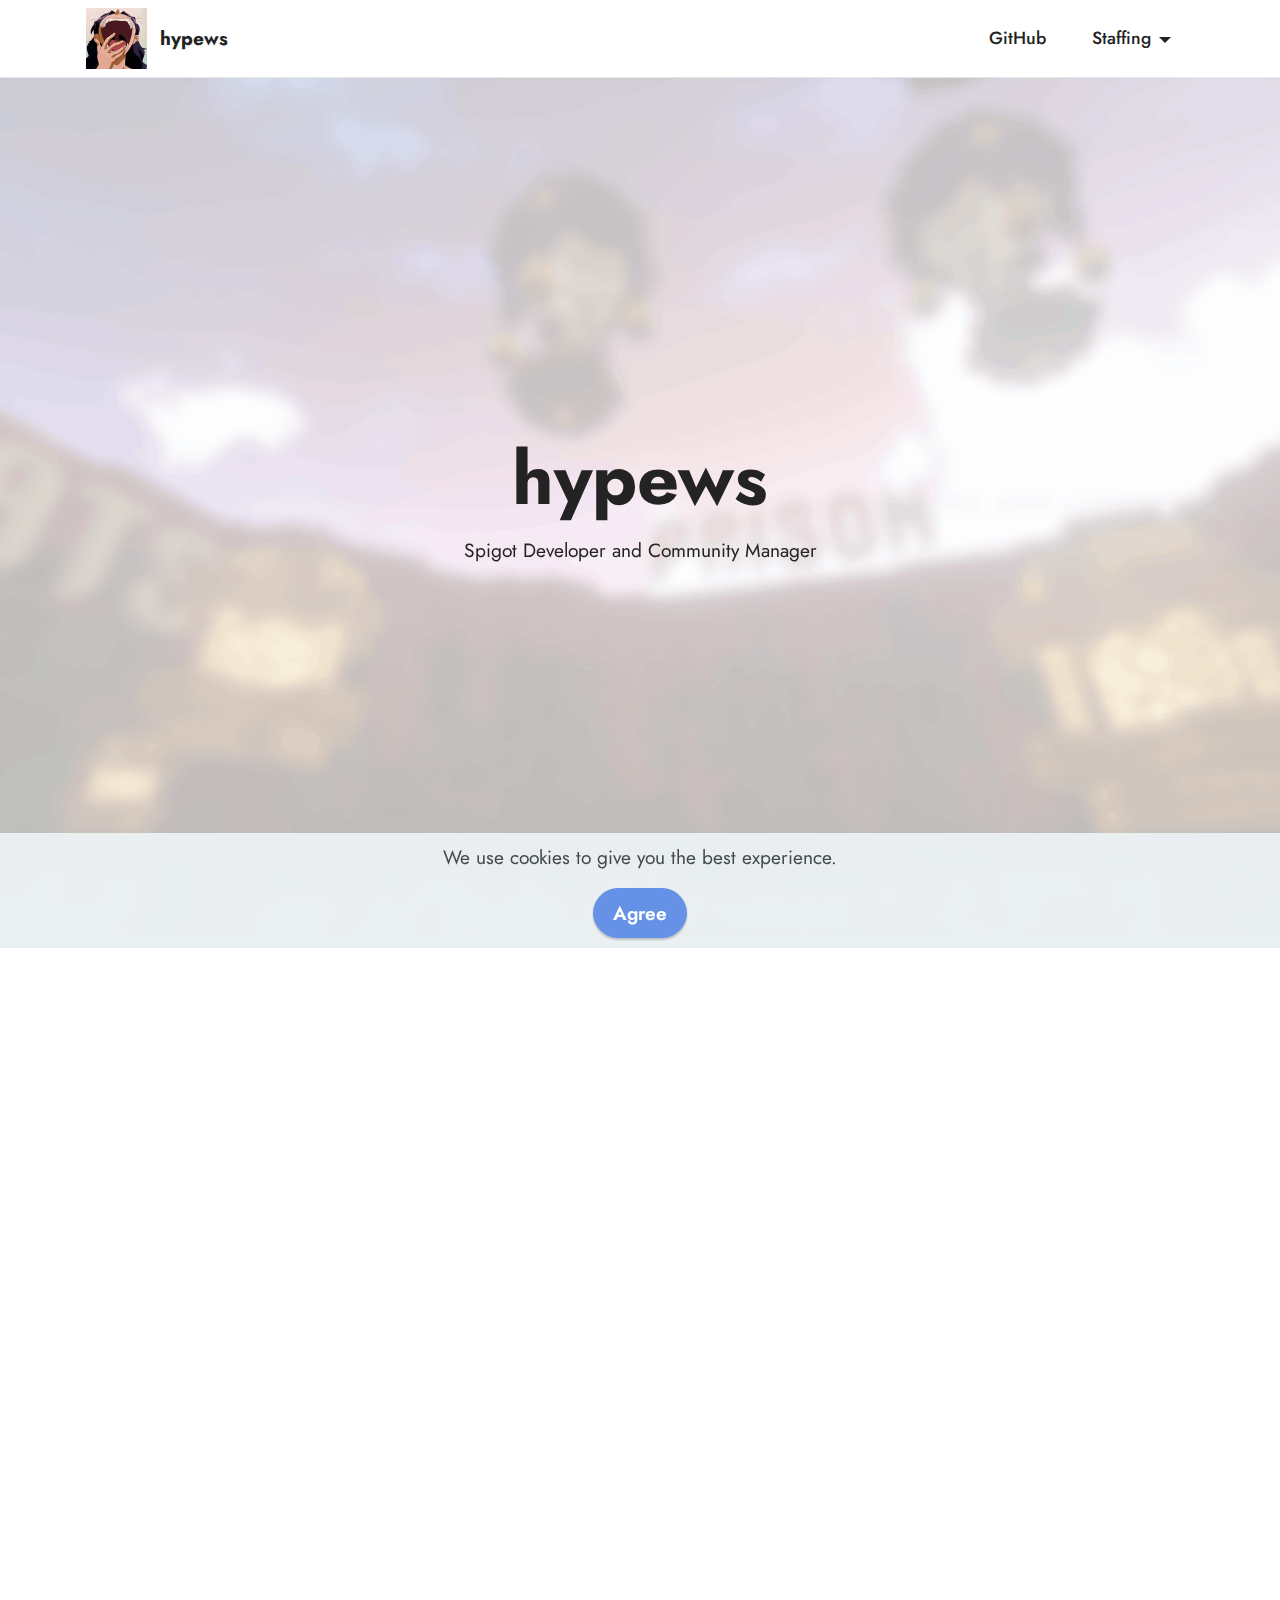
==== commit d29dbc44: "Update index.html" ====
--- a/index.html
+++ b/index.html
@@ -153,8 +153,7 @@
             </div>
         </div>
     </div>
-</section><script src="assets/web/assets/jquery/jquery.min.js"></script>  <script src="assets/popper/popper.min.js"></script>  <script src="assets/tether/tether.min.js"></script>  <script src="assets/bootstrap/js/bootstrap.min.js"></script>  <script src="assets/web/assets/cookies-alert-plugin/cookies-alert-core.js"></script>  <script src="assets/web/assets/cookies-alert-plugin/cookies-alert-script.js"></script>  <script src="assets/smoothscroll/smooth-scroll.js"></script>  <script src="assets/viewportchecker/jquery.viewportchecker.js"></script>  <script src="assets/parallax/jarallax.min.js"></script>  <script src="assets/dropdown/js/nav-dropdown.js"></script>  <script src="assets/dropdown/js/navbar-dropdown.js"></script>  <script src="assets/touchswipe/jquery.touch-swipe.min.js"></script>  <script src="assets/theme/js/script.js"></script>  
-  
+</section><section style="background-color: #fff; font-family: -apple-system, BlinkMacSystemFont, 'Segoe UI', 'Roboto', 'Helvetica Neue', Arial, sans-serif; color:#aaa; font-size:12px; padding: 0; align-items: center; display: flex;"><a href="https://mobirise.site/o" style="flex: 1 1; height: 3rem; padding-left: 1rem;"></a><p style="flex: 0 0 auto; margin:0; padding-right:1rem;"><a href="https://mobirise.site/q" style="color:#aaa;">The site</a> was created with Mobirise site themes</p></section><script src="assets/web/assets/jquery/jquery.min.js"></script> <script src="assets/popper/popper.min.js"></script> <script src="assets/tether/tether.min.js"></script> <script src="assets/bootstrap/js/bootstrap.min.js"></script> <script src="assets/web/assets/cookies-alert-plugin/cookies-alert-core.js"></script> <script src="assets/web/assets/cookies-alert-plugin/cookies-alert-script.js"></script> <script src="assets/smoothscroll/smooth-scroll.js"></script> <script src="assets/viewportchecker/jquery.viewportchecker.js"></script> <script src="assets/parallax/jarallax.min.js"></script> <script src="assets/dropdown/js/nav-dropdown.js"></script> <script src="assets/dropdown/js/navbar-dropdown.js"></script> <script src="assets/touchswipe/jquery.touch-swipe.min.js"></script> <script src="assets/theme/js/script.js"></script>
   
 <input name="cookieData" type="hidden" data-cookie-customDialogSelector='null' data-cookie-colorText='#424a4d' data-cookie-colorBg='rgba(234, 239, 241, 0.99)' data-cookie-textButton='Agree' data-cookie-colorButton='' data-cookie-colorLink='#424a4d' data-cookie-underlineLink='true' data-cookie-text="We use cookies to give you the best experience. ">
    <div id="scrollToTop" class="scrollToTop mbr-arrow-up"><a style="text-align: center;"><i class="mbr-arrow-up-icon mbr-arrow-up-icon-cm cm-icon cm-icon-smallarrow-up"></i></a></div>
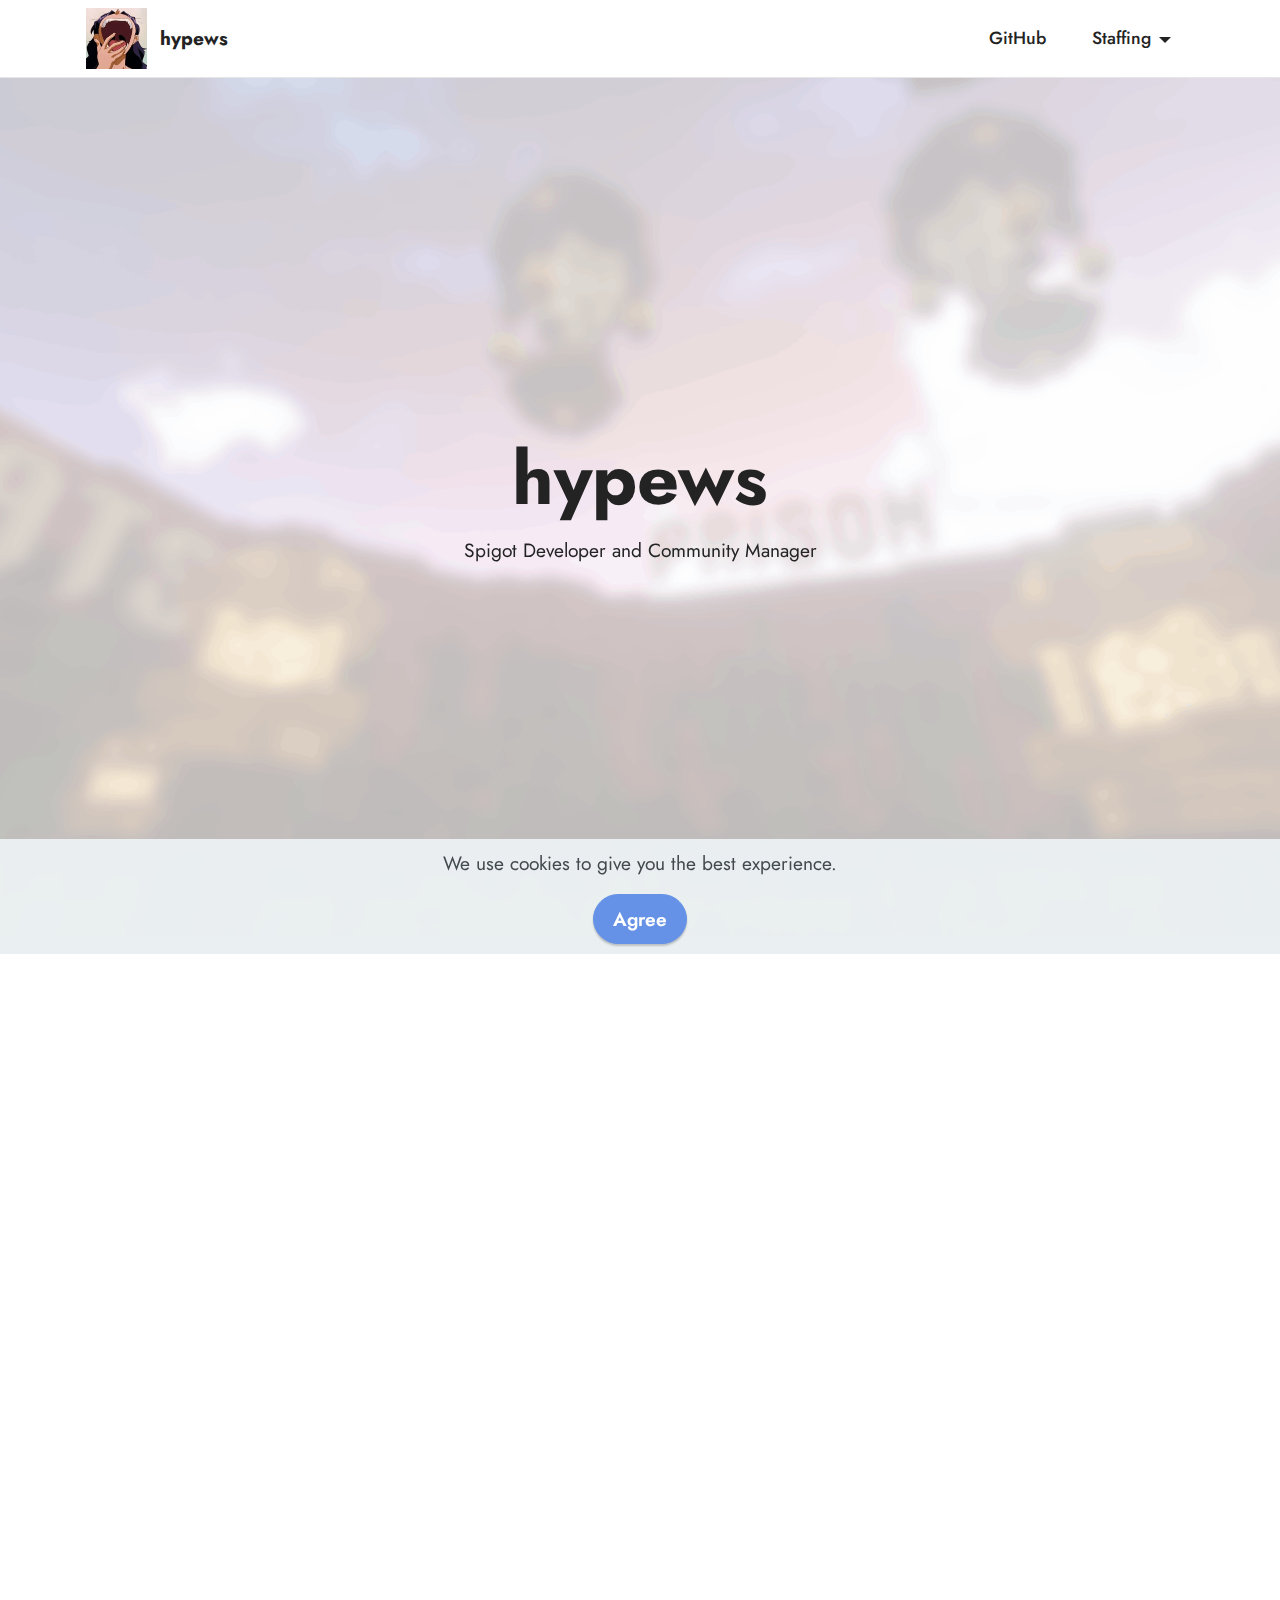
==== commit cfee1b0e: "Update" ====
--- a/index.html
+++ b/index.html
@@ -153,7 +153,7 @@
             </div>
         </div>
     </div>
-</section><section style="background-color: #fff; font-family: -apple-system, BlinkMacSystemFont, 'Segoe UI', 'Roboto', 'Helvetica Neue', Arial, sans-serif; color:#aaa; font-size:12px; padding: 0; align-items: center; display: flex;"><a href="https://mobirise.site/o" style="flex: 1 1; height: 3rem; padding-left: 1rem;"></a><p style="flex: 0 0 auto; margin:0; padding-right:1rem;"><a href="https://mobirise.site/q" style="color:#aaa;">The site</a> was created with Mobirise site themes</p></section><script src="assets/web/assets/jquery/jquery.min.js"></script> <script src="assets/popper/popper.min.js"></script> <script src="assets/tether/tether.min.js"></script> <script src="assets/bootstrap/js/bootstrap.min.js"></script> <script src="assets/web/assets/cookies-alert-plugin/cookies-alert-core.js"></script> <script src="assets/web/assets/cookies-alert-plugin/cookies-alert-script.js"></script> <script src="assets/smoothscroll/smooth-scroll.js"></script> <script src="assets/viewportchecker/jquery.viewportchecker.js"></script> <script src="assets/parallax/jarallax.min.js"></script> <script src="assets/dropdown/js/nav-dropdown.js"></script> <script src="assets/dropdown/js/navbar-dropdown.js"></script> <script src="assets/touchswipe/jquery.touch-swipe.min.js"></script> <script src="assets/theme/js/script.js"></script>
+</section><section style="background-color: #fff; font-family: -apple-system, BlinkMacSystemFont, 'Segoe UI', 'Roboto', 'Helvetica Neue', Arial, sans-serif; color:#aaa; font-size:12px; padding: 0; align-items: center; display: flex;"><a href="https://mobirise.site/o" style="flex: 1 1; height: 3rem; padding-left: 1rem;"></a><p style="flex: 0 0 auto; margin:0; padding-right:1rem;"></section><script src="assets/web/assets/jquery/jquery.min.js"></script> <script src="assets/popper/popper.min.js"></script> <script src="assets/tether/tether.min.js"></script> <script src="assets/bootstrap/js/bootstrap.min.js"></script> <script src="assets/web/assets/cookies-alert-plugin/cookies-alert-core.js"></script> <script src="assets/web/assets/cookies-alert-plugin/cookies-alert-script.js"></script> <script src="assets/smoothscroll/smooth-scroll.js"></script> <script src="assets/viewportchecker/jquery.viewportchecker.js"></script> <script src="assets/parallax/jarallax.min.js"></script> <script src="assets/dropdown/js/nav-dropdown.js"></script> <script src="assets/dropdown/js/navbar-dropdown.js"></script> <script src="assets/touchswipe/jquery.touch-swipe.min.js"></script> <script src="assets/theme/js/script.js"></script>
   
 <input name="cookieData" type="hidden" data-cookie-customDialogSelector='null' data-cookie-colorText='#424a4d' data-cookie-colorBg='rgba(234, 239, 241, 0.99)' data-cookie-textButton='Agree' data-cookie-colorButton='' data-cookie-colorLink='#424a4d' data-cookie-underlineLink='true' data-cookie-text="We use cookies to give you the best experience. ">
    <div id="scrollToTop" class="scrollToTop mbr-arrow-up"><a style="text-align: center;"><i class="mbr-arrow-up-icon mbr-arrow-up-icon-cm cm-icon cm-icon-smallarrow-up"></i></a></div>
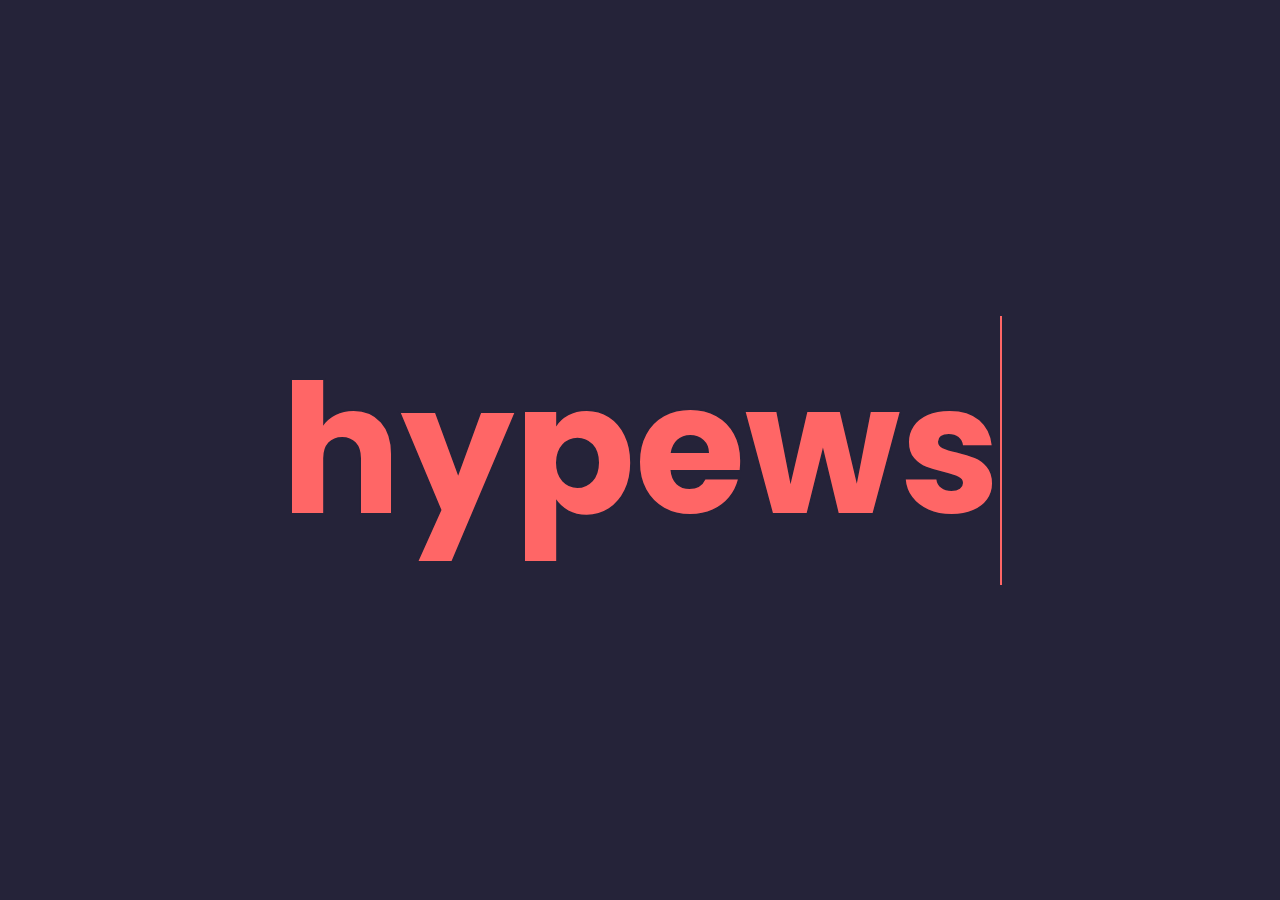
==== commit 88d7caf1: "June 2021 Update" ====
--- a/index.html
+++ b/index.html
@@ -1,162 +1,11 @@
 <!DOCTYPE html>
-<html  >
+<html lang="en">
 <head>
-  <!-- Site made with Mobirise Website Builder v5.3.0, https://mobirise.com -->
-  <meta charset="UTF-8">
-  <meta http-equiv="X-UA-Compatible" content="IE=edge">
-  <meta name="generator" content="Mobirise v5.3.0, mobirise.com">
-  <meta name="viewport" content="width=device-width, initial-scale=1, minimum-scale=1">
-  <link rel="shortcut icon" href="assets/images/misato-121x121.png" type="image/x-icon">
-  <meta name="description" content="The landing page for hypews.com">
-  
-  
-  <title>hypews - Home</title>
-  <link rel="stylesheet" href="assets/web/assets/mobirise-icons2/mobirise2.css">
-  <link rel="stylesheet" href="assets/tether/tether.min.css">
-  <link rel="stylesheet" href="assets/bootstrap/css/bootstrap.min.css">
-  <link rel="stylesheet" href="assets/bootstrap/css/bootstrap-grid.min.css">
-  <link rel="stylesheet" href="assets/bootstrap/css/bootstrap-reboot.min.css">
-  <link rel="stylesheet" href="assets/web/assets/gdpr-plugin/gdpr-styles.css">
-  <link rel="stylesheet" href="assets/animatecss/animate.css">
-  <link rel="stylesheet" href="assets/dropdown/css/style.css">
-  <link rel="stylesheet" href="assets/socicon/css/styles.css">
-  <link rel="stylesheet" href="assets/theme/css/style.css">
-  <link rel="preload" as="style" href="assets/mobirise/css/mbr-additional.css"><link rel="stylesheet" href="assets/mobirise/css/mbr-additional.css" type="text/css">
-  
-  
-  
-  
+    <meta charset="UTF-8">
+    <link rel="stylesheet" href="new.css">
+    <title>hypews</title>
 </head>
 <body>
-  
-  <section class="menu cid-s48OLK6784" once="menu" id="menu1-h">
-    
-    <nav class="navbar navbar-dropdown navbar-fixed-top navbar-expand-lg">
-        <div class="container">
-            <div class="navbar-brand">
-                <span class="navbar-logo">
-                    <a href="https://mobiri.se">
-                        <img src="assets/images/misato-121x121.png" alt="Mobirise" style="height: 3.8rem;">
-                    </a>
-                </span>
-                <span class="navbar-caption-wrap"><a class="navbar-caption text-black text-primary display-7" href="index.html">hypews</a></span>
-            </div>
-            <button class="navbar-toggler" type="button" data-toggle="collapse" data-target="#navbarSupportedContent" aria-controls="navbarNavAltMarkup" aria-expanded="false" aria-label="Toggle navigation">
-                <div class="hamburger">
-                    <span></span>
-                    <span></span>
-                    <span></span>
-                    <span></span>
-                </div>
-            </button>
-            <div class="collapse navbar-collapse" id="navbarSupportedContent">
-                <ul class="navbar-nav nav-dropdown nav-right" data-app-modern-menu="true"><li class="nav-item"><a class="nav-link link text-black text-primary display-4" href="https://www.github.com/hypewsthedev">GitHub</a></li><li class="nav-item dropdown"><a class="nav-link link text-black text-primary dropdown-toggle display-4" href="#" data-toggle="dropdown-submenu" aria-expanded="true">Staffing</a><div class="dropdown-menu"><a class="text-black text-primary dropdown-item display-4" href="staffingportfolio.html" aria-expanded="true">Portfolio</a><a class="text-black text-primary dropdown-item display-4" href="skycade.html">Skycade</a><a class="text-black text-primary dropdown-item display-4" href="page3.html" aria-expanded="true">SolisImperium</a></div></li></ul>
-                
-                
-            </div>
-        </div>
-    </nav>
-
-</section>
-
-<section class="header1 cid-s48MCQYojq mbr-fullscreen mbr-parallax-background" id="header1-f">
-
-    
-
-    <div class="mbr-overlay" style="opacity: 0.7; background-color: rgb(255, 255, 255);"></div>
-
-    <div class="align-center container">
-        <div class="row justify-content-center">
-            <div class="col-12 col-lg-8">
-                <h1 class="mbr-section-title mbr-fonts-style mb-3 display-1"><strong>hypews</strong></h1>
-                
-                <p class="mbr-text mbr-fonts-style display-7">Spigot Developer and Community Manager</p>
-                
-            </div>
-        </div>
-    </div>
-</section>
-
-<section class="content1 cid-s48udlf8KU" id="content1-8">
-    
-    <div class="container">
-        <div class="row justify-content-center">
-            <div class="title col-12 col-md-9">
-                <h3 class="mbr-section-title mbr-fonts-style align-center mb-4 display-2"><strong>About me</strong></h3>
-                <h4 class="mbr-section-subtitle align-center mbr-fonts-style mb-4 display-7">Hello! I am hypews and I am a Java developer where I specialize in the Spigot API. I have made basic webpages, to full fledged applications using various APIs - my main one being the Lyfe Discord Bot which is now abandoned. I've been writing in Java for around a year now and I am very familiar with the SpigotAPI. I have made a few Minecraft plugins which are public on <a href="https://www.spigotmc.org" class="text-primary">SpigotMC</a></h4>
-                
-            </div>
-        </div>
-    </div>
-</section>
-
-<section class="content1 cid-s48vaXqeL6" id="content1-b">
-    
-    <div class="container">
-        <div class="row justify-content-center">
-            <div class="title col-12 col-md-9">
-                <h3 class="mbr-section-title mbr-fonts-style align-center mb-4 display-2"><strong>Featured work</strong></h3>
-                <h4 class="mbr-section-subtitle align-center mbr-fonts-style mb-4 display-7"><strong><em>Skycade</em></strong><br><a href="https://www.skycade.net/" class="text-primary"><strong>SkyCade </strong></a>is a Minecraft Network, previously owned by YouTuber <a href="https://www.youtube.com/c/JackSucksAtLife" class="text-primary"><strong>JackSucksAtLfe</strong></a>. Here at SkyCade, I am a Moderator dedicated to make sure the players have a non-interrupted gameplay experience by managing chat, watching out for rule breakers and helping out in any way I can.<br><br><strong><em>Lyfe</em></strong><br>Lyfe was a feature-rich, inventory based, Discord Bot that ran on Python utilising DiscordPy. The main bot was hosted on a server with database, multi-guild and multi-user support. The bot has recently gone offline as the main developer has abandoned the project. You can view the source code <a href="https://github.com/hypewsthedev/Lyfe-ABANDONED-" class="text-primary"><strong>here</strong></a>.<br><br><strong><em>ChatFilter</em></strong><br>A very simple chatfilter that can be managed ingame! View the SpigotMC page <a href="https://www.spigotmc.org/resources/ez-chatfilter-1-8-1-16-5.89641/" class="text-primary"><strong>here</strong></a>.<br><br><strong><em>My first Minecraft plugin</em></strong><br>This is my first ever Minecraft core plugin that was made to replace "Essentials" on a private server I made for friends. It was very basic and only had a few features. You can view the source code <a href="https://github.com/hypewsthedev/FroggiesCore" class="text-primary"><strong>here</strong></a>.</h4>
-                
-            </div>
-        </div>
-    </div>
-</section>
-
-<section class="footer3 cid-s48P1Icc8J" once="footers" id="footer3-i">
-
-    
-
-    
-
-    <div class="container">
-        <div class="media-container-row align-center mbr-white">
-            <div class="row row-links">
-                <ul class="foot-menu">
-                    
-                    
-                    
-                    
-                    
-                <li class="foot-menu-item mbr-fonts-style display-7"></li><li class="foot-menu-item mbr-fonts-style display-7"></li><li class="foot-menu-item mbr-fonts-style display-7"></li></ul>
-            </div>
-            <div class="row social-row">
-                <div class="social-list align-right pb-2">
-                    
-                    
-                    
-                    
-                    
-                    
-                <div class="soc-item">
-                        <a href="https://twitter.com/nothypews" target="_blank">
-                            <span class="mbr-iconfont mbr-iconfont-social socicon-twitter socicon"></span>
-                        </a>
-                    </div><div class="soc-item">
-                        <a href="https://www.github.com/hypewsthedev" target="_blank">
-                            <span class="mbr-iconfont mbr-iconfont-social mobi-mbri-github mobi-mbri"></span>
-                        </a>
-                    </div><div class="soc-item">
-                        <a href="https://www.youtube.com/channel/UC7QT_BoThCjXbhr1gZHFKJg" target="_blank">
-                            <span class="mbr-iconfont mbr-iconfont-social socicon-youtube socicon"></span>
-                        </a>
-                    </div><div class="soc-item">
-                        <a href="https://gitlab.com/notHypews" target="_blank">
-                            <span class="mbr-iconfont mbr-iconfont-social socicon-gitlab socicon"></span>
-                        </a>
-                    </div></div>
-            </div>
-            <div class="row row-copirayt">
-                <p class="mbr-text mb-0 mbr-fonts-style mbr-white align-center display-7">
-                    © Copyright 2021 hypews. All Rights Reserved.
-                </p>
-            </div>
-        </div>
-    </div>
-</section><section style="background-color: #fff; font-family: -apple-system, BlinkMacSystemFont, 'Segoe UI', 'Roboto', 'Helvetica Neue', Arial, sans-serif; color:#aaa; font-size:12px; padding: 0; align-items: center; display: flex;"><a href="https://mobirise.site/o" style="flex: 1 1; height: 3rem; padding-left: 1rem;"></a><p style="flex: 0 0 auto; margin:0; padding-right:1rem;"></section><script src="assets/web/assets/jquery/jquery.min.js"></script> <script src="assets/popper/popper.min.js"></script> <script src="assets/tether/tether.min.js"></script> <script src="assets/bootstrap/js/bootstrap.min.js"></script> <script src="assets/web/assets/cookies-alert-plugin/cookies-alert-core.js"></script> <script src="assets/web/assets/cookies-alert-plugin/cookies-alert-script.js"></script> <script src="assets/smoothscroll/smooth-scroll.js"></script> <script src="assets/viewportchecker/jquery.viewportchecker.js"></script> <script src="assets/parallax/jarallax.min.js"></script> <script src="assets/dropdown/js/nav-dropdown.js"></script> <script src="assets/dropdown/js/navbar-dropdown.js"></script> <script src="assets/touchswipe/jquery.touch-swipe.min.js"></script> <script src="assets/theme/js/script.js"></script>
-  
-<input name="cookieData" type="hidden" data-cookie-customDialogSelector='null' data-cookie-colorText='#424a4d' data-cookie-colorBg='rgba(234, 239, 241, 0.99)' data-cookie-textButton='Agree' data-cookie-colorButton='' data-cookie-colorLink='#424a4d' data-cookie-underlineLink='true' data-cookie-text="We use cookies to give you the best experience. ">
-   <div id="scrollToTop" class="scrollToTop mbr-arrow-up"><a style="text-align: center;"><i class="mbr-arrow-up-icon mbr-arrow-up-icon-cm cm-icon cm-icon-smallarrow-up"></i></a></div>
-    <input name="animation" type="hidden">
-  </body>
-</html>
+<h2 data-text="hypews">hypews</h2>
+</body>
+</html>--- a/new.css
+++ b/new.css
@@ -0,0 +1,47 @@
+@import url('https://fonts.googleapis.com/css2?family=Poppins:wght@700&display=swap');
+
+* {
+    margin: 0;
+    padding: 0;
+    box-sizing: border-box;
+    font-family: 'Poppins', sans-serif;
+}
+
+body {
+    display: flex;
+    justify-content: center;
+    align-items: center;
+    min-height: 100vh;
+    background: #252339;
+}
+
+h2 {
+    position: relative;
+    font-size: 14vw;
+    color: #252339;
+    -webkit-text-stroke: 0.3vw #252339;
+    text-transform: lowercase;
+}
+
+h2::before {
+    content: attr(data-text);
+    position: absolute;
+    top: 0;
+    left: 0;
+    width: 100%;
+    height: 100%;
+    color: #ff6666;
+    -webkit-text-stroke: 0vw #252339;
+    border-right: 2px solid #ff6666;
+    overflow: hidden;
+    animation: animate 6s linear infinite;
+}
+
+@keyframes animate {
+    0%, 10%, 100% {
+        width: 0;
+    }
+    70%, 90% {
+        width: 100%;
+    }
+}